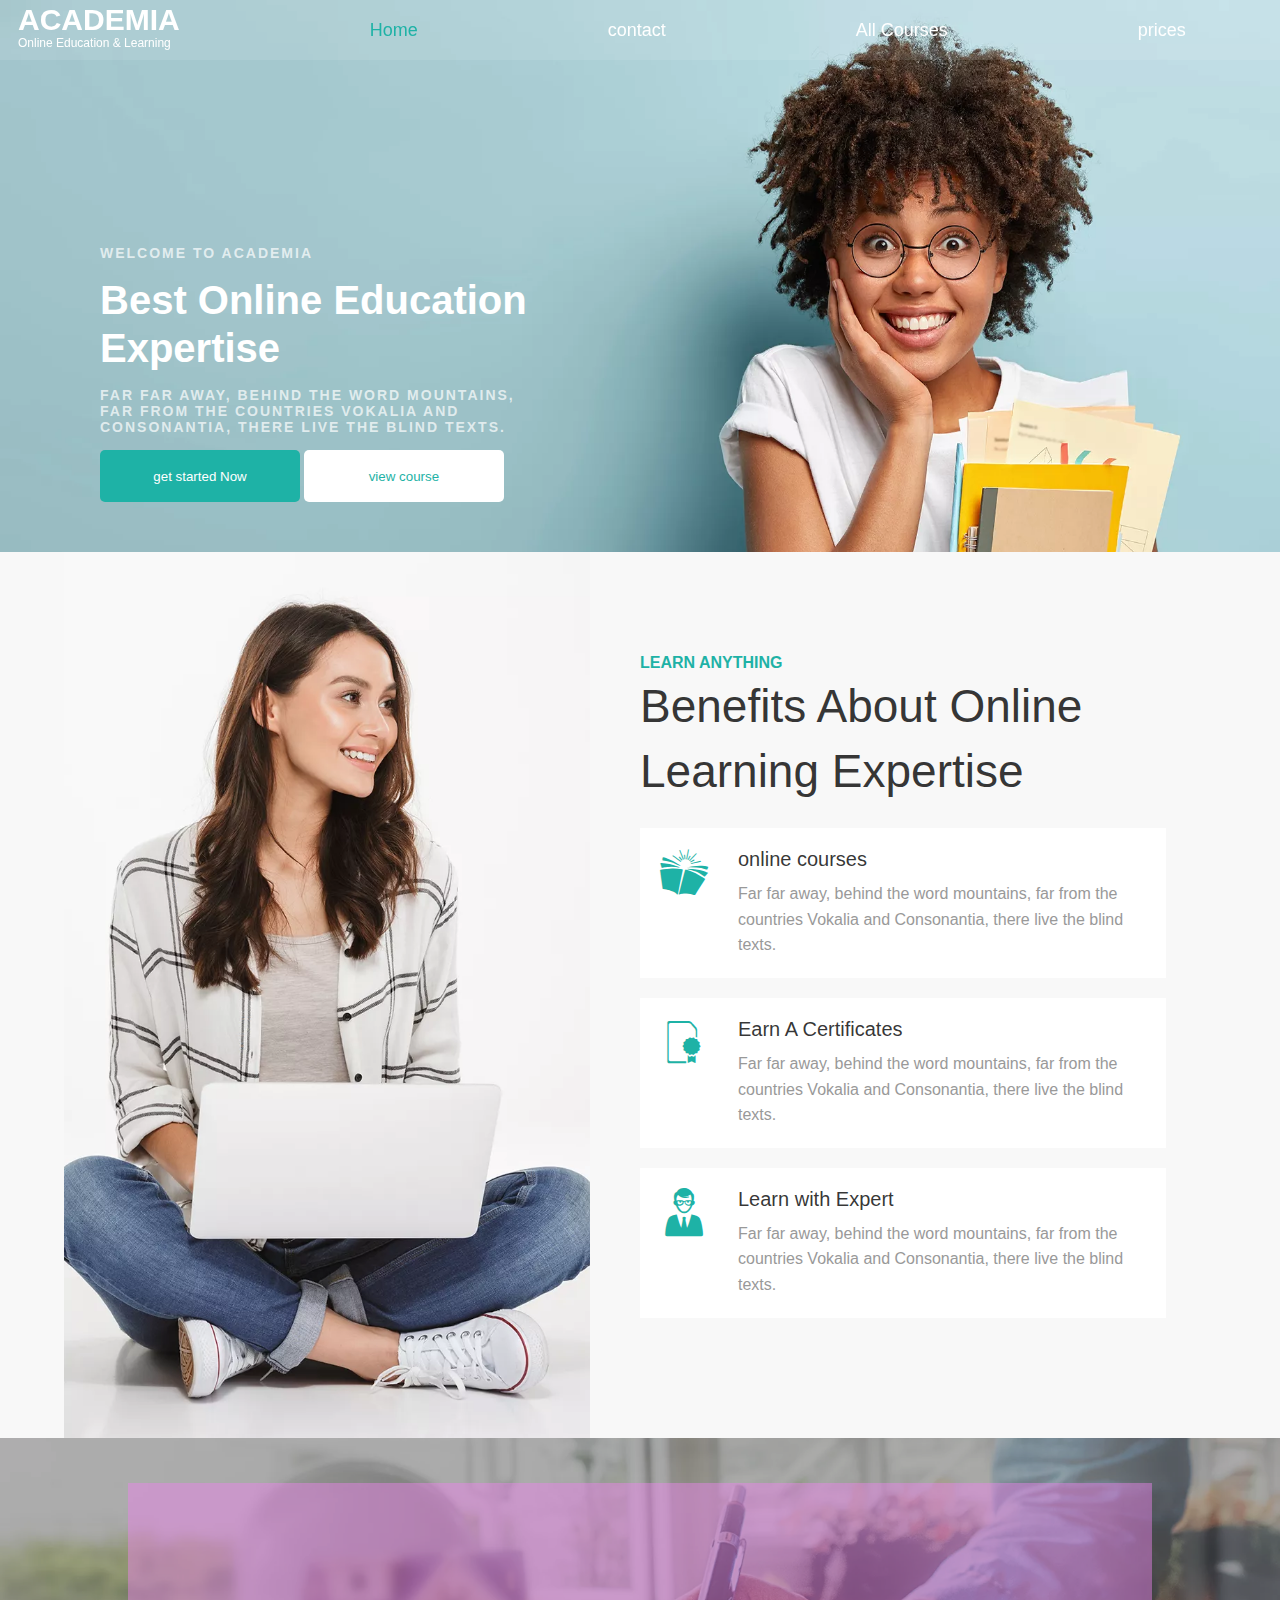
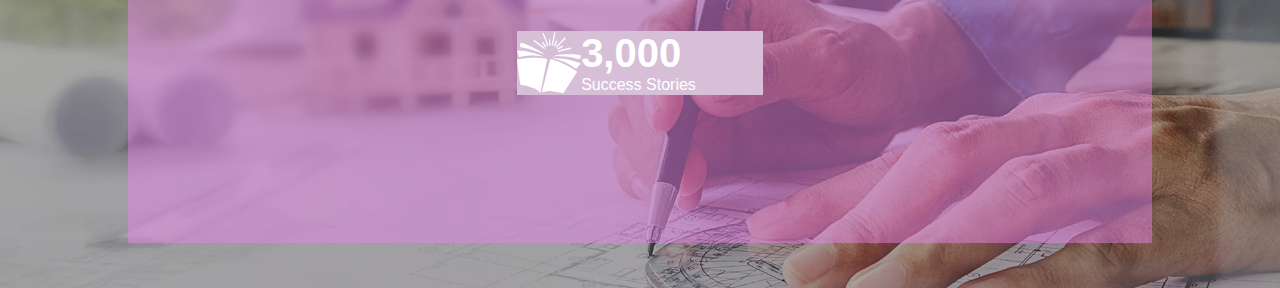
==== Labs/ISTA/HTML-EX/ex-01/index.html @ 2b906046 "add TeamsEX05 to poo & abstraction" ====
<!DOCTYPE html>
<html lang="en">
<head>
    <meta charset="UTF-8">
    <meta name="viewport" content="width=device-width, initial-scale=1.0">
    <title>Home</title>
    <link rel="stylesheet" href="/Labs/ISTA/HTML-EX/icofont/icofont/icofont.min.css">
    <style>
        *,
        *::before,
        *::after{
            margin: 0;
            padding: 0;
            font-family: Arial, Helvetica, sans-serif;
        }
        li{
            list-style: none;
        }
        button{
            cursor: pointer;
            border: none;
        }
        a{
            margin: 0;
            padding: 0;
            color: #ffffff;
            text-decoration: none;
            font-family: Arial, Helvetica, sans-serif;
        }
        .nav-list a:hover{
            color: #1eb2a6;
            transition: all .3s;
        }
        body{
            background-image: url('/Labs/ISTA/HTML-EX/ex-01/img/bg_1.jpg.webp');
            background-repeat: no-repeat;
            background-attachment: fixed;
            background-size: 100% 100%;
            color: #ffffff;
        }
        .navbar{
            width: 100%;
            height: 60px;
            margin: auto;
            background: rgba(255, 255, 255, 0.1);
            position: fixed;
            top: 0;
            display: flex;
        }
        .navbar-scroll{
            background: rgba(0, 0, 0, 0.244);
            transition: all ease .3s;
        }
        .nav-logo{
            margin-top: 3px;
            margin-left: 18px;
            display: flex;
            flex-direction: column;
        }
        .nav-logo-title{
            font-size: 30px;
            font-weight: 800;
            line-height: 1.1;
            text-transform: uppercase;
        }
        .nav-logo-title:hover{
            color: #1eb2a6;
        }
        .nav-logo span{
            font-size: 12px;
        }
        .nav-list{
            display: flex;
            flex-direction: row;
            align-items: center;
            justify-content: space-around;
        }
        .nav-list li{
            margin-left: 190px;
        }
        .nav-list li a{
            font-size: 18px; 
            font-weight: 500;
        }
        .nav-list li .active{
            color: #1eb2a6;
        }



        .container{
            width: 100%;
           margin-top: 50px;
        }
        .content{
            width: 450px;
            display: flex;
            flex-direction: column;
            padding-top: 180px;
            margin-left: 100px;
            font-size: 14px;
        }
        .content p{
            text-transform: uppercase;
            font-weight: 700;
            letter-spacing: 2px;
            color: #ffffffb3;
            margin: 15px 0 15px 0;
        }
        .content h1{
            font-weight: 600;
            font-size: 40px;
            line-height: 1.2;
        }
        .content .btn{
            width: 200px;
            height: 52px;
            border-radius: 5px;
        }
        .content .btn-2 a{
            color: #1eb2a6;
        }
        .content .btn-1{
            background-color: #1eb2a6;
        }
        .content .btn-2{
            background-color: #ffffff;
        }



        .about{
            width: 100%;
            margin-top: 50px;
            background-color: #f8f8f8;
        }
        .about-content{
            width: 90%;
            height: 100%;
            margin: auto;
            display: flex;
            flex-direction: row;
            overflow: hidden;
        }
        .about-img{
            width: 50%;
            background-image: url(/Labs/ISTA/HTML-EX/ex-01/img/about.jpg.webp);
            background-position: center;
            background-size: cover;
        }
        .about-desc{
            width: 50%;
            height: 100%;
            padding: 100px 50px;
            display: flex;
            flex-direction: column;
        }
        .about-desc .desc-titles{
            line-height: 1.4;
        }
        .about-desc .desc-titles span{
            color: #1eb2a6;
            font-size: 16px;
            font-weight: 700;
            text-transform: uppercase;
        }
        .about-desc .desc-titles h2{
            font-size: 46px;
            font-weight: 500;
            color: rgba(0, 0, 0, 0.8);
        }
        .about-courses{
            margin-top: 25px;
        }
        .about-course{
            display: flex;
            flex-direction: row;
            padding: 20px;
            background-color: #fff;
            margin-bottom: 20px;
        }
        .about-course:hover{
            background-color: #1eb2a6;
            color: #fff;
        }
        .about-course:hover .card-desc h2{
            color: #fff;
        }
        .about-course:hover .card-desc p{
            color: #fff;
        }
        .about-course:hover .card-icon{
            color: #fff;
        }
        .card-icon{
            color: #1eb2a6;
            margin-right: 30px;
        }
        .card-desc h2{
            color: rgba(0, 0, 0, 0.8);
            margin-bottom: 10px;
            font-size: 20px;
            font-weight: 500;
        }
        .card-desc p{
            color: #999999;
            font-size: 16px;
            line-height: 1.6;
        }


        .icon-counter{
            width: 100%;
            height: 50vh;
            background-image: url(/Labs/ISTA/HTML-EX/ex-01/img/bg_3.jpg.webp);
            background-position: center;
            background-size: cover;
        }
        .bg-layer{
            width: 100%;
            height: 100%;
            display: flex;
            justify-content: center;
            align-items: center;
            background: #0000004f;
        }

        .icons{
            width: 80%;
            height: 80%;
            margin: auto;
            display: flex;
            justify-content: center;
            align-items: center;
            background-color: rgba(238, 130, 238, 0.459);
        }
        .icon{
            width: 24%;
            height: auto;
            background-color: thistle;
            display: flex;
        }
        .icon-desc h2{
            font-size: 40px;
            font-weight: 700;
            color: #fff;
        }
    </style>
</head>
<body>
    <header>
        <nav class="navbar" id="navbar">
            <div class="nav-logo">
                <a href="#" class="nav-logo-title">
                    Academia 
                </a>
                <span>Online Education & Learning</span>
            </div>
            <ul class="nav-list">
                <li><a class="active" href="/Labs/ISTA/HTML-EX/ex-01/index.html">Home</a></li>
                <li><a href="/Labs/ISTA/HTML-EX/ex-01/contact.html">contact</a></li>
                <li><a href="/Labs/ISTA/HTML-EX/ex-01/courses.html">All Courses</a></li>
                <li><a href="/Labs/ISTA/HTML-EX/ex-01/prices.html">prices</a></li>
            </ul>
        </nav>
    </header>
    <section class="container">
        <div class="content">
            <p>Welcome to Academia</p>
            <h1>Best Online Education Expertise</h1>
            <p>Far far away, behind the word mountains, far from the countries Vokalia and Consonantia, there live the blind texts.</p>
            <div>
                <button class="btn btn-1"><a href="">get started Now</a></button>
                <button class="btn btn-2"><a href="/Labs/ISTA/HTML-EX/ex-01/courses.html">view course</a></button>
            </div>
        </div>
    </section>
    <section class="about" id="about">
        <div class="about-content">
            <div class="about-img">

            </div>
            <div class="about-desc">
                <div class="desc-titles">
                    <span>
                        Learn Anything
                    </span>
                    <h2>
                        Benefits About Online Learning Expertise
                    </h2>
                </div>
                <div class="about-courses">
                    <div class="about-course">
                        <div class="card-icon">
                            <i class="education icofont-3x">&#xead7;</i>                        
                        </div>
                        <div class="card-desc">
                            <h2>online courses</h2>
                            <p>Far far away, behind the word mountains, far from the countries Vokalia and 
                                Consonantia, there live the blind texts.</p>
                        </div>
                    </div>
                    <div class="about-course">
                        <div class="card-icon">
                            <i class="education icofont-3x">&#xead6;</i>                        
                        </div>
                        <div class="card-desc">
                            <h2>Earn A Certificates</h2>
                            <p>Far far away, behind the word mountains, far from the countries Vokalia and 
                                Consonantia, there live the blind texts.</p>
                        </div>
                    </div>
                    <div class="about-course">
                        <div class="card-icon">
                            <i class="education icofont-3x">&#xeaf0;</i>                        
                        </div>
                        <div class="card-desc">
                            <h2>Learn with Expert</h2>
                            <p>Far far away, behind the word mountains, far from the countries Vokalia and 
                                Consonantia, there live the blind texts.</p>
                        </div>
                    </div>
                </div>
            </div>
        </div>
    </section>
    <section class="icon-counter">
        <div class="bg-layer">
            <div class="icons">
                <div class="icon">
                    <div class="icon-i">
                        <i class="education icofont-4x">&#xead7;</i>                        
                    </div>
                    <div class="icon-desc">
                        <h2>
                            <span>3,000</span>
                        </h2>
                        <span class="">Success Stories</span>
                    </div>
                </div>
            </div>
        </div>
    </section>



    <script>
        window.onscroll = function(){
            if(window.scrollY > document.getElementById('about').offsetTop - 20){
                document.getElementById('navbar').classList.add('navbar-scroll');
            }
            else{
                document.getElementById('navbar').classList.remove('navbar-scroll');
            }
        }
    </script>
</body>
</html>
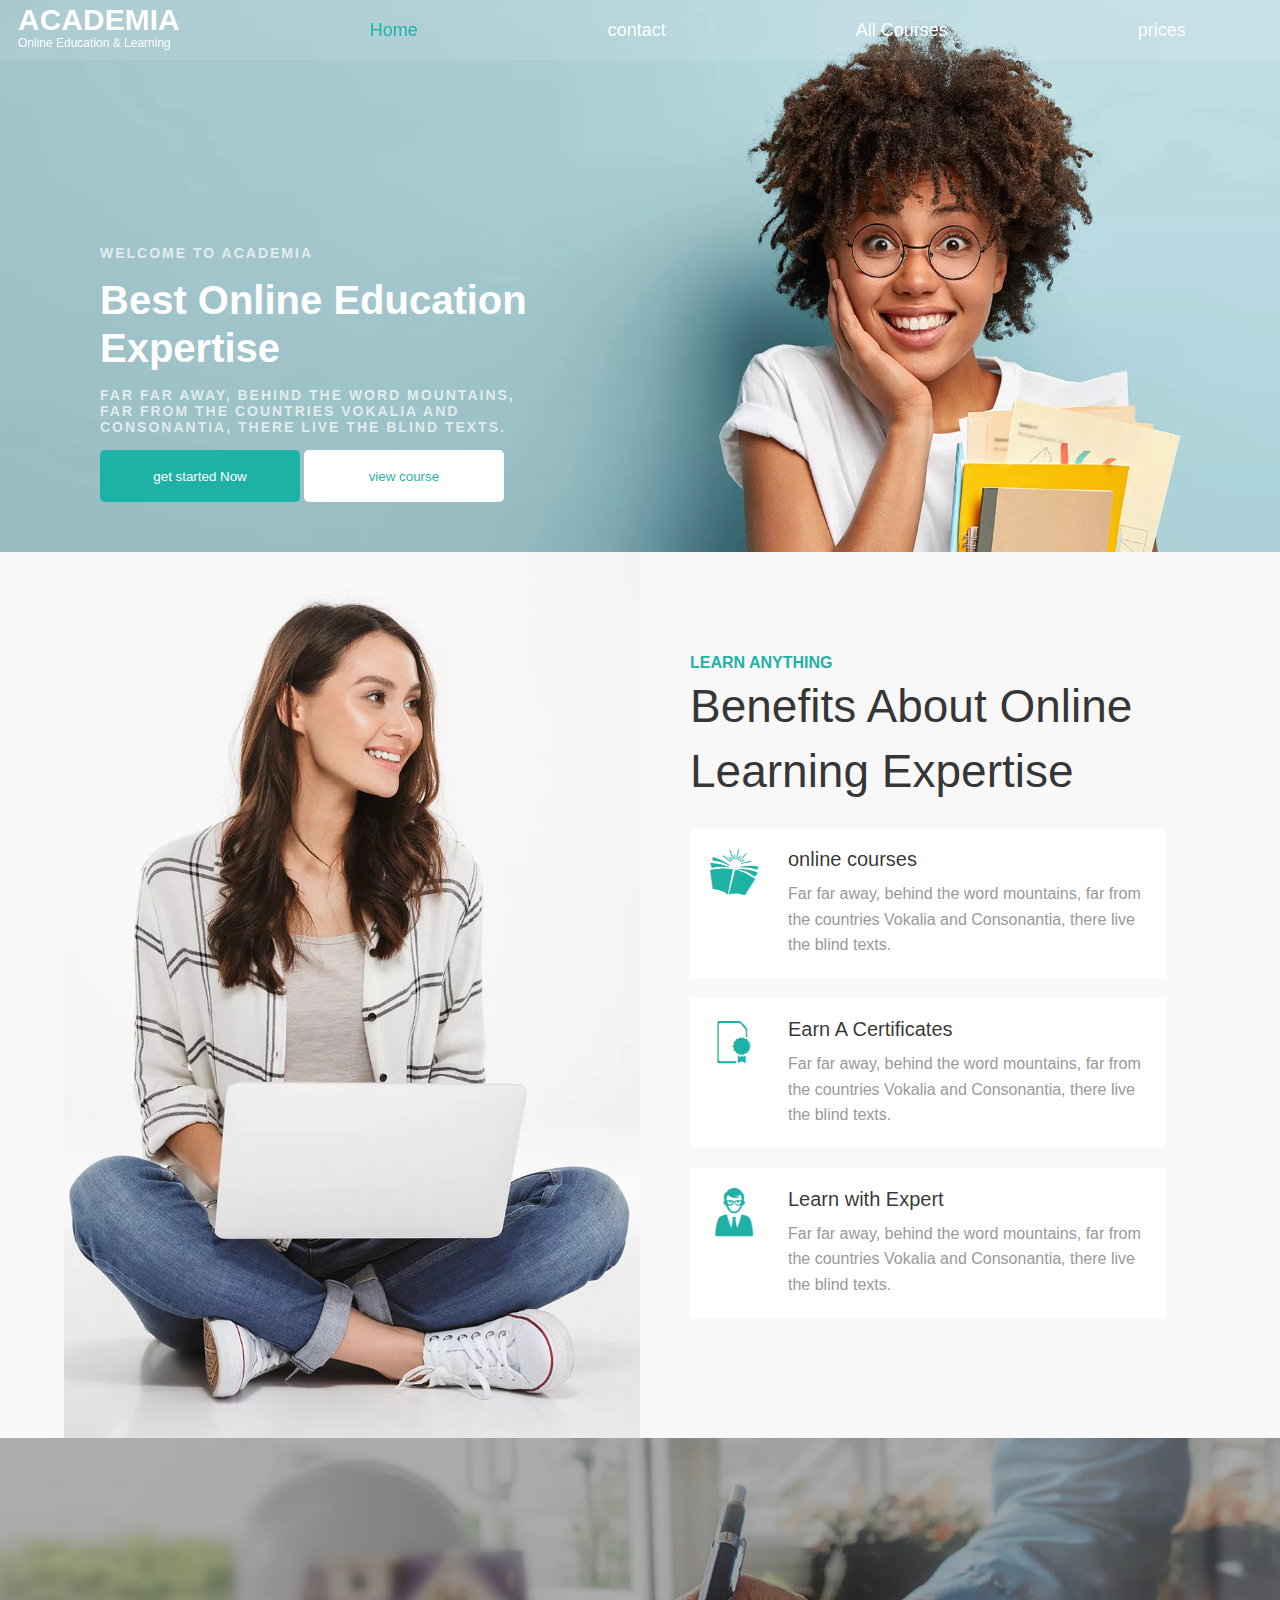
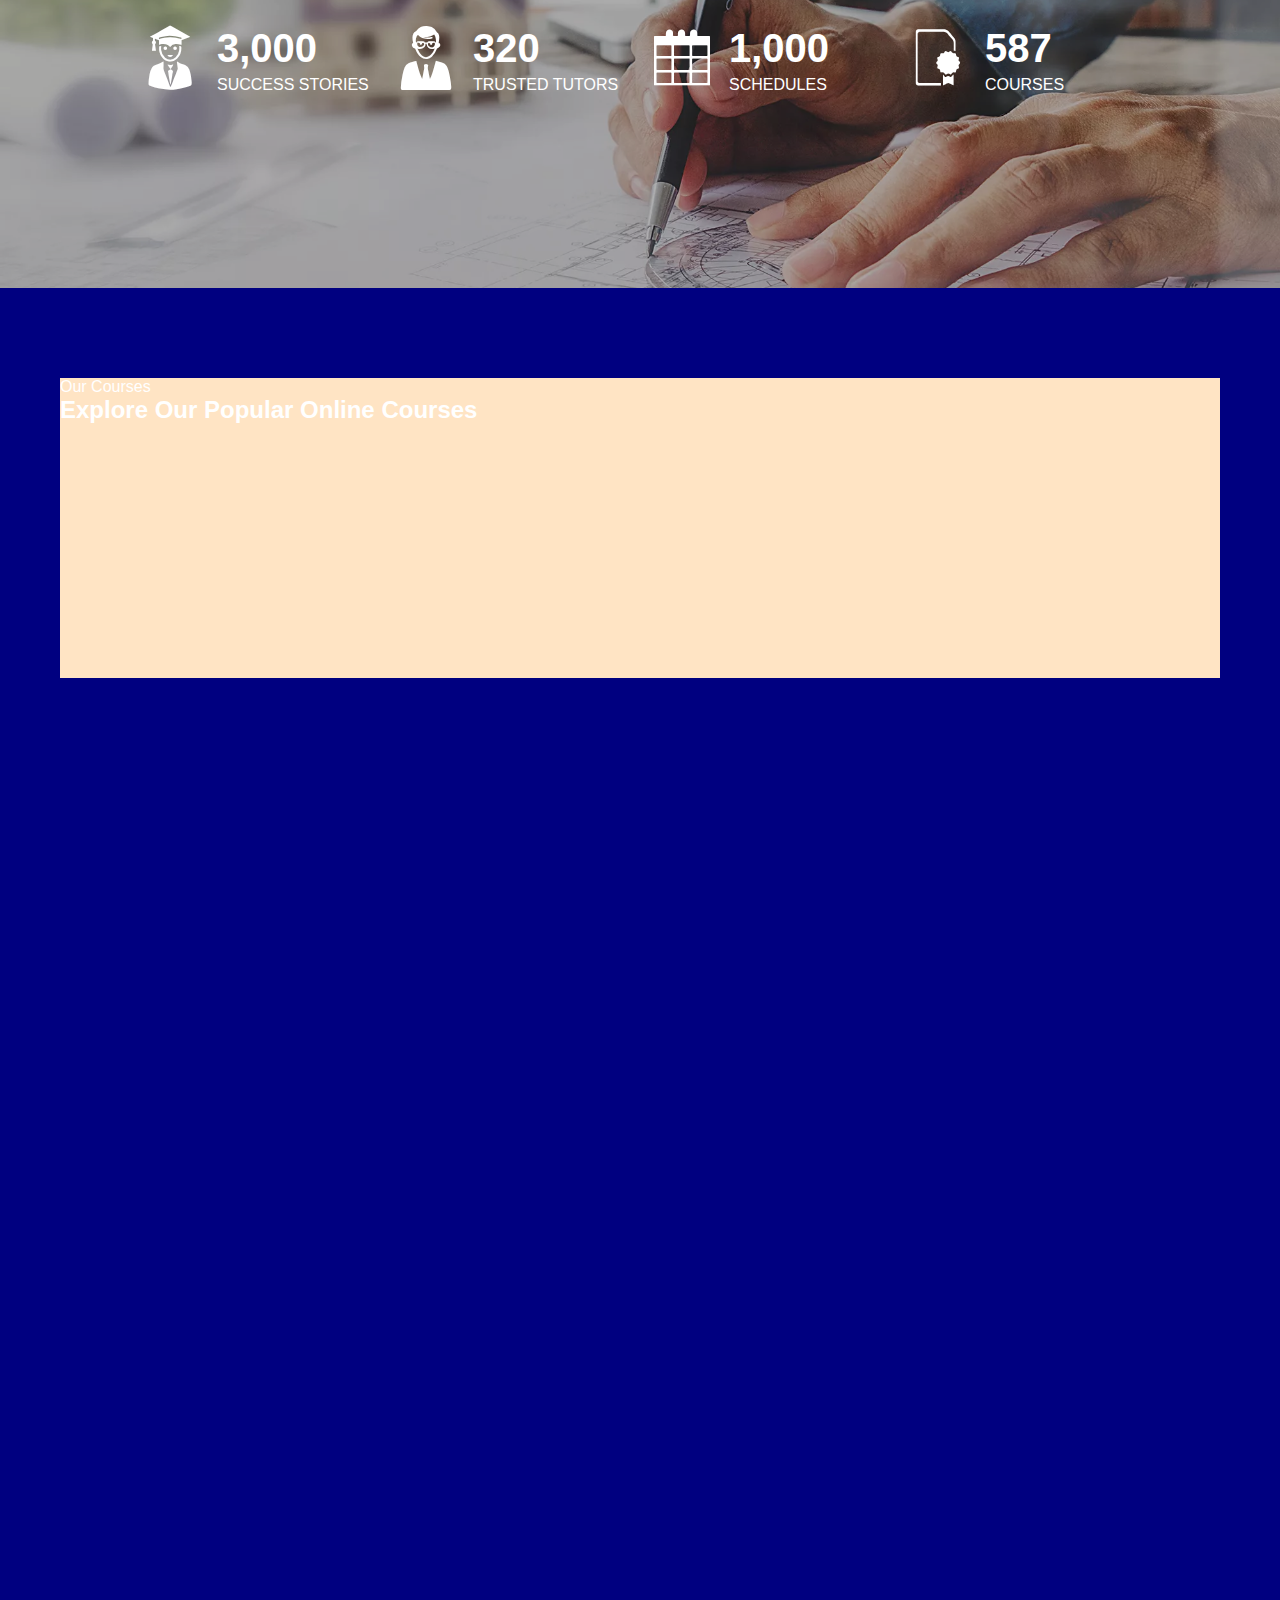
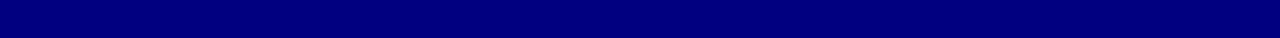
==== commit bd39e7c2: "add a file max_value to openclass room and many files" ====
--- a/Labs/ISTA/HTML-EX/ex-01/index.html
+++ b/Labs/ISTA/HTML-EX/ex-01/index.html
@@ -12,6 +12,7 @@
             margin: 0;
             padding: 0;
             font-family: Arial, Helvetica, sans-serif;
+            box-sizing: border-box;
         }
         li{
             list-style: none;
@@ -232,18 +233,45 @@
             display: flex;
             justify-content: center;
             align-items: center;
-            background-color: rgba(238, 130, 238, 0.459);
         }
         .icon{
             width: 24%;
             height: auto;
-            background-color: thistle;
-            display: flex;
+            margin: auto;
+            display: flex;
+            font-size: 16px;
+            margin-left: 10px;
         }
         .icon-desc h2{
             font-size: 40px;
             font-weight: 700;
             color: #fff;
+        }
+        .icon-i{
+            margin-right: 15px;
+        }
+        .icon-span{
+            font-size: 16px;
+            font-weight: 400;
+            line-height: 1.8;
+            text-transform: uppercase;
+        }
+
+
+
+
+        .explore-courses{
+            border-color: white;
+            width: 100%;
+            height: 150vh;
+            padding: 90px 60px;
+            background-color: navy;
+        }
+        .explore-container{
+            width: 100%;
+            height: 300px;
+            margin: auto;
+            background: bisque ;
         }
     </style>
 </head>
@@ -329,13 +357,67 @@
             <div class="icons">
                 <div class="icon">
                     <div class="icon-i">
-                        <i class="education icofont-4x">&#xead7;</i>                        
+                        <i class="education icofont-4x">&#xeadb;</i>                        
                     </div>
                     <div class="icon-desc">
                         <h2>
                             <span>3,000</span>
                         </h2>
-                        <span class="">Success Stories</span>
+                        <span class="icon-span">Success Stories</span>
+                    </div>
+                </div>
+                <div class="icon">
+                    <div class="icon-i">
+                        <i class="education icofont-4x">&#xeaf0;</i>                        
+                    </div>
+                    <div class="icon-desc">
+                        <h2>
+                            <span>320</span>
+                        </h2>
+                        <span class="icon-span">Trusted Tutors</span>
+                    </div>
+                </div>
+                <div class="icon">
+                    <div class="icon-i">
+                        <i class="education icofont-4x">&#xeecd;</i>                        
+                    </div>
+                    <div class="icon-desc">
+                        <h2>
+                            <span>1,000</span>
+                        </h2>
+                        <span class="icon-span">Schedules</span>
+                    </div>
+                </div>
+                <div class="icon">
+                    <div class="icon-i">
+                        <i class="education icofont-4x">&#xead6;</i>                        
+                    </div>
+                    <div class="icon-desc">
+                        <h2>
+                            <span>587</span>
+                        </h2>
+                        <span class="icon-span">Courses</span>
+                    </div>
+                </div>
+            </div>
+        </div>
+    </section>
+    <section class="explore-courses">
+        <div class="explore-container">
+            <div class="explore-content">
+                <div class="explore-titles">
+                    <span>Our Courses</span>
+                    <h2>Explore Our Popular Online Courses</h2>
+                </div>
+                <div class="card-slider">
+                    <div class="card">
+                        <div class="card-disc">
+                            <div class="card-desc-icon"></div>
+                            
+                        </div>
+                        <div class="card-buttons">
+
+                        </div>
                     </div>
                 </div>
             </div>
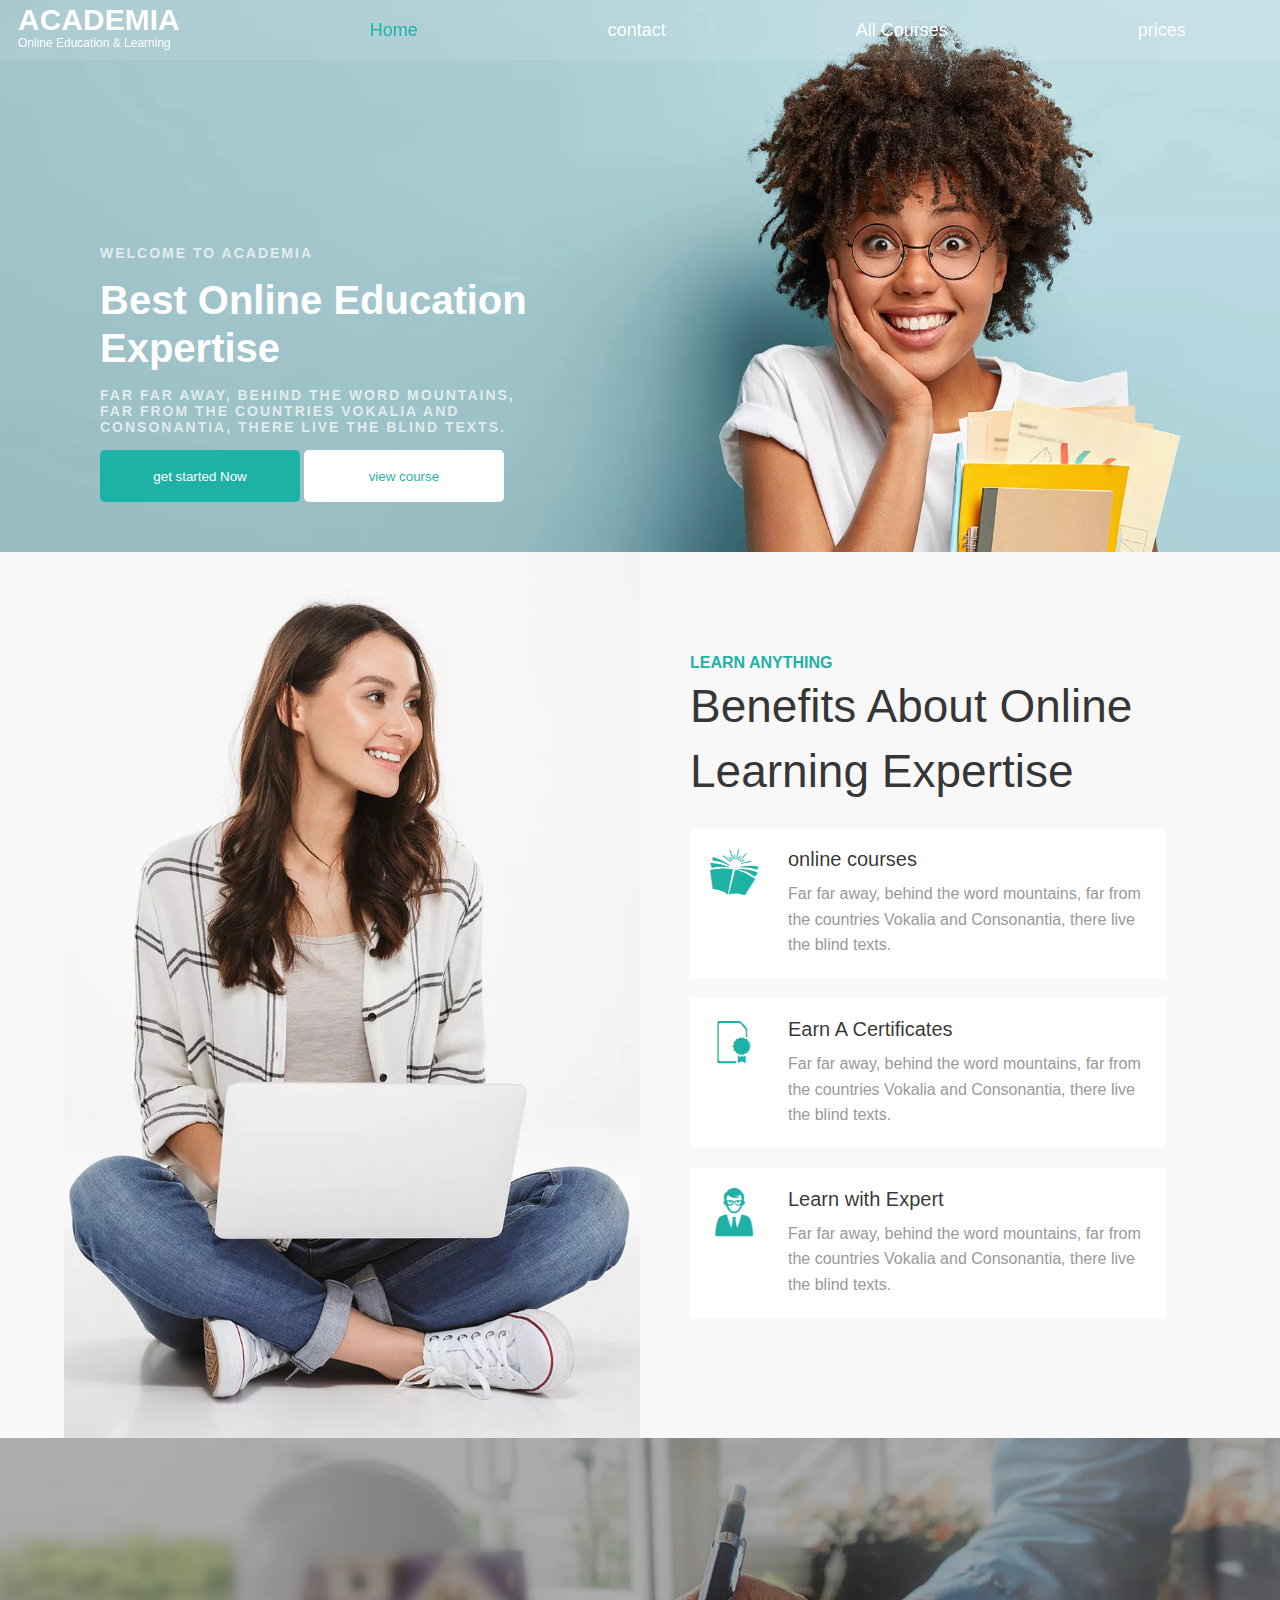
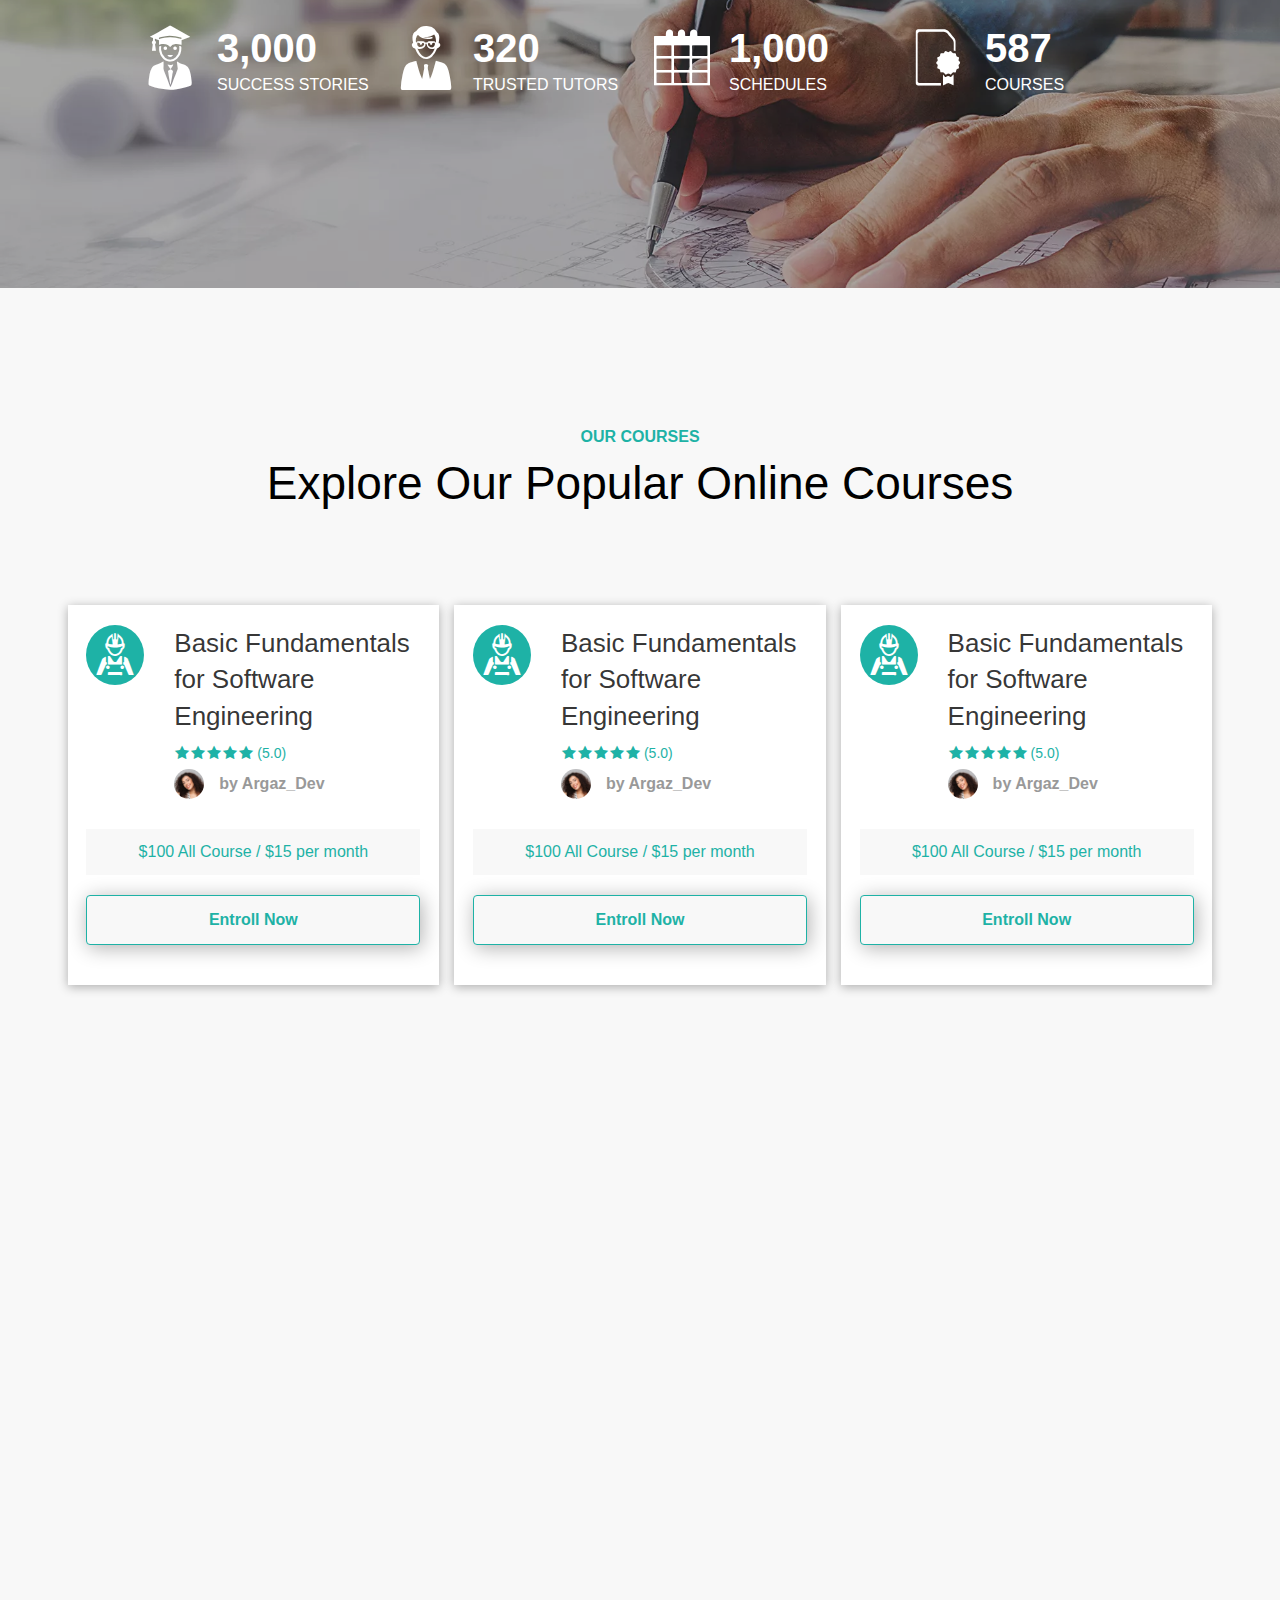
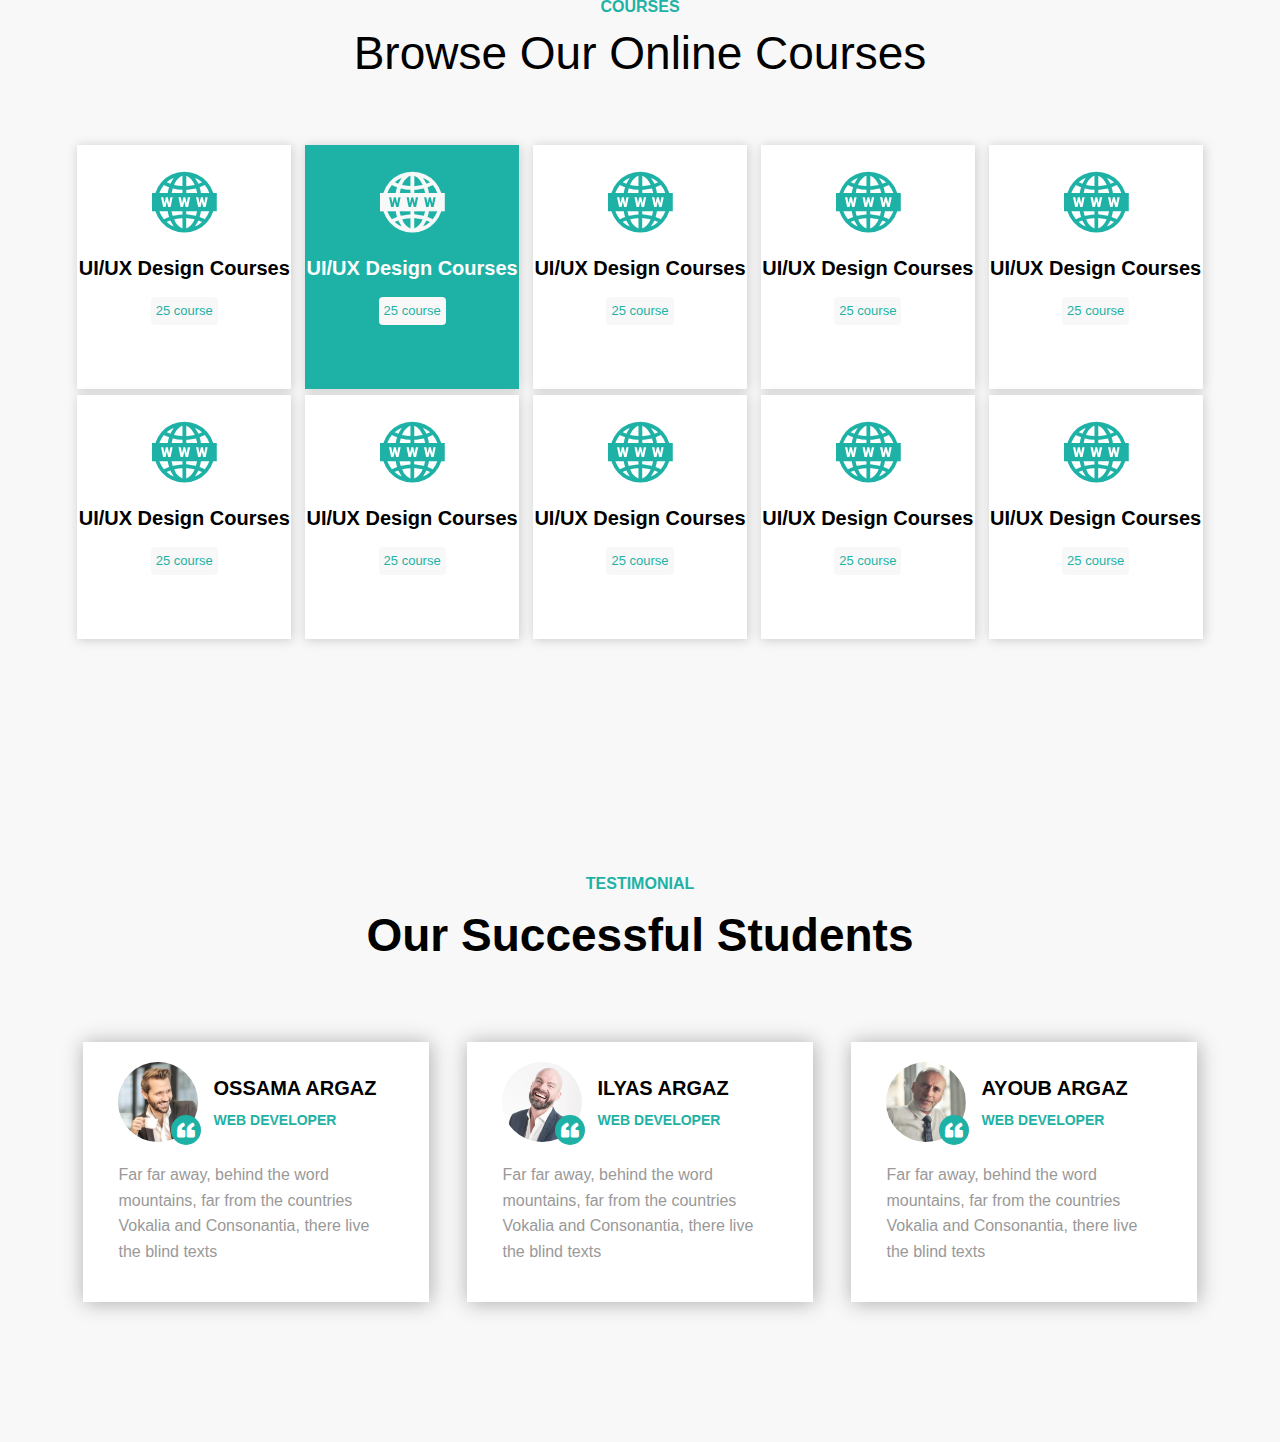
==== commit ef7fe2da: "add structure donneer exercice" ====
--- a/Labs/ISTA/HTML-EX/ex-01/index.html
+++ b/Labs/ISTA/HTML-EX/ex-01/index.html
@@ -260,18 +260,327 @@
 
 
 
-        .explore-courses{
-            border-color: white;
-            width: 100%;
-            height: 150vh;
+        .explore-popular-courses{
+            width: 100%;
+            height: 130vh;
             padding: 90px 60px;
-            background-color: navy;
+            background-color: #f8f8f8;
         }
         .explore-container{
             width: 100%;
-            height: 300px;
             margin: auto;
-            background: bisque ;
+            background-color: #f8f8f8
+        }
+        .explore-content{
+            width: 100%;
+            height: 100%;
+            display: flex;
+            flex-direction: column;
+            justify-content: center;
+        }
+        .explore-titles{
+            text-align: center;
+            margin-top: 50px;
+        }
+        .explore-titles span{
+            font-size: 16px;
+            color: #1eb2a6;
+            font-weight: 700;
+            text-transform: uppercase;
+        }
+        .explore-titles h2{
+            font-size: 46px;
+            font-weight: 500;
+            line-height: 1.4;
+            color: #000;
+            margin-top: 5px;
+        }
+        .card-slider{
+            width: 100%;
+            height: 100%;
+            margin-top: 70px;
+            display: flex;
+            justify-content: space-around;
+        }
+        .course-card{
+            width: 32%;
+            height: auto;
+            padding-top: 20px;
+            color: #000;
+            background-color: #ffffff;
+            margin-top: 20px;
+            box-shadow: #0000004f 0px 2px 10px;
+        }
+        .card-desc{
+            width: 90%;
+            height: 100%;
+            margin: auto;
+        }
+        .card-title{
+            width: 100%;
+            display: flex;
+            flex-direction: row;
+            margin-bottom: 30px;
+        }
+        .card-title .enginer{
+            width: 80px;
+            height: 60px;
+            padding: 5px;
+            background-color: #1eb2a6;
+            color: #ffffff;
+            border-radius: 50%;
+            margin-right: 30px;
+        }
+        .title-desc h2{
+            font-size: 26px;
+            font-family: 600;
+            line-height: 1.4;
+            margin-bottom: 10px;
+        }
+        .title-desc .stars{
+            width: 15px;
+            height: 10px;
+            display: flex;
+            flex-direction: row;
+            margin-bottom: 15px;
+            color: #1eb2a6;
+        }
+        .title-desc .stars p{
+            width: 15px;
+            height: 10px;
+            color: #1eb2a6;
+            font-size: 14px;
+            margin-left: 3px;
+            margin-top: -2px;
+        }
+        .title-desc .teacher{
+            display: flex;
+            flex-direction: row;
+            align-items: center;
+        }
+        .title-desc .teacher img{
+            width: 30px;
+            height: 30px;
+            border-radius: 50%;
+        }
+        .title-desc .teacher p{
+            font-size: 16px;
+            font-weight: 600;
+            color: #999999;
+            padding-left: 15px;
+        }
+        .card-desc .montant{
+            display: block;
+            text-align: center;
+            color: #1eb2a6;
+            background-color: #f8f8f8;
+            padding: 10px 0;
+            margin-bottom: 20px;
+        }
+        .card-desc .montant p{
+            color: #1eb2a6;
+        }
+        .card-link a{
+            width: 100%;
+            padding: 15px;
+            font-size: 16px;
+            font-weight: 600;
+            background-color: #f8f8f8;
+            color: #1eb2a6;
+            display: block;
+            justify-content: center;
+            align-items: center;
+            text-align: center;
+            border: 1px solid #1eb2a6;
+            border-radius: 4px;
+            margin-bottom: 40px;
+            box-shadow: #0000004f 2px 3px 20px;
+        }
+        .card-link a:hover{
+            color: #ffffff;
+            background-color: #1eb2a6;
+            transition: all ease .2s;
+        }
+
+
+
+
+
+        .explore-online-courses{
+            width: 100%;
+            height: auto;
+            padding: 90px 60px;
+            background-color: #f8f8f8;
+        }
+        .online-courses-cards{
+            width: 97%;
+            height: 500px;
+            margin: auto;
+            margin-top: 60px;
+            display: flex;
+            justify-content: space-between;
+            flex-wrap: wrap;
+        }
+        .online-courses-card{
+            width: 19%;
+            height: 244px;
+            display: flex;
+            flex-direction: column;
+            align-items: center;
+            color: #000;
+            line-height: 1.4;
+            text-align: center;
+            background-color: #fff;
+            box-shadow: #9999997b 1px 1px 10px;
+            transition: all ease-in .2s;
+        }
+        .online-courses-card:hover{
+            background-color: #1eb2a6;
+            color: #f8f8f8;
+            cursor: pointer;
+        }
+        .online-courses-card:hover i{
+            color: #f8f8f8;
+        }
+        .card-active{
+            background-color: #1eb2a6;
+            color: #fff;
+        }
+        .card-active i{
+            color: #f8f8f8;
+        }
+
+        .online-courses-card-icon{
+            margin-top: 20px;
+            color: #1eb2a6;
+        }
+        .online-courses-card-desc{
+            display: flex;
+            flex-direction: column;
+            justify-content: center;
+            align-items: center;
+        }
+        .online-courses-card-icon i{
+            font-size: 74px;
+        }
+        .online-courses-card-desc h2{
+            font-size: 20px;
+            font-weight: 600;
+            margin-top: 15px;
+        }
+        .online-courses-card-desc span{
+            font-size: 13px;
+            font-weight: 500;
+            color: #1eb2a6;
+            padding: 5px;
+            margin-top: 15px;
+            background-color: #f8f8f8;
+            border-radius: 4px;
+        }
+
+
+
+
+        .testimonial{
+            width: 100%;
+            height: auto;
+            background-color: #f8f8f8;
+        }
+        .testimonial-container{
+            width: 90%;
+            height: 100%;
+            margin: auto;
+            padding-top: 140px;
+            padding-bottom: 140px;
+        }
+        .testimonial-title{
+            width: 100%;
+            height: auto;
+            display: flex;
+            flex-direction: column;
+            justify-content: center;
+            align-items: center;
+        }
+        .testimonial-title span{
+            font-size: 16px;
+            font-weight: 700;
+            text-transform: uppercase;
+            color: #1eb2a6;
+        }
+        .testimonial-title h2{
+            color: #000;
+            font-size: 46px;
+            font-weight: 600;
+            margin-top: 15px;
+        }
+        .testimonil-cards{
+            width: 100%;
+            height: 100%;
+            margin-top: 80px;
+            display: flex;
+            justify-content: space-around;
+        }
+        .testimonial-card{
+            width: 30%;
+            height: 260px;
+            padding: 20px;
+            background-color: #fff;
+            box-shadow: #0000004f 1px 1px 20px;
+        }
+        .testimonial-card-desc{
+            width: 100%;
+            height: auto;
+            margin: auto;
+        }
+        .card-perssone{
+            display: flex;
+        }
+        .perssone-image{
+            width: 80px;
+            height: 80px;
+            border-radius: 50%;
+            background-image: url(/Labs/ISTA/HTML-EX/ex-01/img/person_1.jpg.webp);
+            background-position: center;
+            background-size: cover;
+            position: relative;
+        }
+        .perssone-2{
+            background-image: url(/Labs/ISTA/HTML-EX/ex-01/img/person_2.jpg.webp);
+        }
+        .perssone-3{
+            background-image: url(/Labs/ISTA/HTML-EX/ex-01/img/person_3.jpg.webp);
+        }
+        .perssone-image span{
+            font-size: 5px;
+            padding: 5px;
+            background-color: #1eb2a6;
+            color: #fff;
+            position: absolute;
+            bottom: -3px;
+            right: -3px;
+            border-radius: 50%;
+        }
+        .card-perssone .perssone-info{
+            margin-left: 15px;
+            margin-top: 10px;
+        }
+        .card-perssone .perssone-info p{
+            font-size: 20px;
+            font-weight: 600;
+            color: #000;
+            line-height: 1.6;
+            margin-bottom: 7px;
+            text-transform: uppercase;
+        }
+        .card-perssone .perssone-info span{
+            color: #1eb2a6;
+            font-size: 14px;
+            font-weight: 600;
+            text-transform: uppercase;
+        }
+        .card-comment{
+            margin-top: 20px;
+            line-height: 1.4;
         }
     </style>
 </head>
@@ -402,7 +711,7 @@
             </div>
         </div>
     </section>
-    <section class="explore-courses">
+    <section class="explore-popular-courses">
         <div class="explore-container">
             <div class="explore-content">
                 <div class="explore-titles">
@@ -410,22 +719,282 @@
                     <h2>Explore Our Popular Online Courses</h2>
                 </div>
                 <div class="card-slider">
-                    <div class="card">
-                        <div class="card-disc">
-                            <div class="card-desc-icon"></div>
-                            
-                        </div>
-                        <div class="card-buttons">
-
+                    <div class="course-card">
+                        <div class="card-desc">
+                            <div class="card-title">
+                                <i class="enginer icofont-3x">&#xe999;</i>
+                            <div class="title-desc">
+                                    <h2>Basic Fundamentals for Software Engineering</h2>
+                                    <div class="stars">
+                                        <i class="icofont-0x">&#xf000;</i>
+                                        <i class="icofont-0x">&#xf000;</i>
+                                        <i class="icofont-0x">&#xf000;</i>
+                                        <i class="icofont-0x">&#xf000;</i>
+                                        <i class="icofont-0x">&#xf000;</i>
+                                        <p>(5.0)</p>
+                                    </div>
+                                    <div class="teacher">
+                                        <img src="/Labs/ISTA/HTML-EX/ex-01/img/author-1.jpg.webp" alt="">
+                                        <p>by Argaz_Dev</p>
+                                    </div>
+                                </div>
+                            </div>
+                            <div class="montant">
+                                <p>$100 All Course / $15 per month</p>
+                            </div>
+                            <div class="card-link">
+                                <a href="#">Entroll Now</a>
+                            </div>
+                        </div>
+                    </div>
+                    <div class="course-card">
+                        <div class="card-desc">
+                            <div class="card-title">
+                                <i class="enginer icofont-3x">&#xe999;</i>
+                            <div class="title-desc">
+                                    <h2>Basic Fundamentals for Software Engineering</h2>
+                                    <div class="stars">
+                                        <i class="icofont-0x">&#xf000;</i>
+                                        <i class="icofont-0x">&#xf000;</i>
+                                        <i class="icofont-0x">&#xf000;</i>
+                                        <i class="icofont-0x">&#xf000;</i>
+                                        <i class="icofont-0x">&#xf000;</i>
+                                        <p>(5.0)</p>
+                                    </div>
+                                    <div class="teacher">
+                                        <img src="/Labs/ISTA/HTML-EX/ex-01/img/author-1.jpg.webp" alt="">
+                                        <p>by Argaz_Dev</p>
+                                    </div>
+                                </div>
+                            </div>
+                            <div class="montant">
+                                <p>$100 All Course / $15 per month</p>
+                            </div>
+                            <div class="card-link">
+                                <a href="#">Entroll Now</a>
+                            </div>
+                        </div>
+                    </div>
+                    <div class="course-card">
+                        <div class="card-desc">
+                            <div class="card-title">
+                                <i class="enginer icofont-3x">&#xe999;</i>
+                            <div class="title-desc">
+                                    <h2>Basic Fundamentals for Software Engineering</h2>
+                                    <div class="stars">
+                                        <i class="icofont-0x">&#xf000;</i>
+                                        <i class="icofont-0x">&#xf000;</i>
+                                        <i class="icofont-0x">&#xf000;</i>
+                                        <i class="icofont-0x">&#xf000;</i>
+                                        <i class="icofont-0x">&#xf000;</i>
+                                        <p>(5.0)</p>
+                                    </div>
+                                    <div class="teacher">
+                                        <img src="/Labs/ISTA/HTML-EX/ex-01/img/author-1.jpg.webp" alt="">
+                                        <p>by Argaz_Dev</p>
+                                    </div>
+                                </div>
+                            </div>
+                            <div class="montant">
+                                <p>$100 All Course / $15 per month</p>
+                            </div>
+                            <div class="card-link">
+                                <a href="#">Entroll Now</a>
+                            </div>
                         </div>
                     </div>
                 </div>
             </div>
         </div>
     </section>
-
-
-
+    <section class="explore-online-courses">
+        <div class="explore-container">
+            <div class="explore-titles">
+                <span>courses</span>
+                <h2>Browse Our Online Courses</h2>
+            </div>
+            <div class="online-courses-cards">
+                <div class="online-courses-card">
+                    <div class="online-card-content">
+                        <div class="online-courses-card-icon">
+                            <i class="icofont-4x">&#xf028;</i>
+                        </div>
+                        <div class="online-courses-card-desc">
+                            <h2>UI/UX Design Courses</h2>
+                            <span>25 course</span>
+                        </div>
+                    </div>
+                </div>
+                <div class="online-courses-card card-active">
+                    <div class="online-card-content">
+                        <div class="online-courses-card-icon">
+                            <i class="icofont-4x">&#xf028;</i>
+                        </div>
+                        <div class="online-courses-card-desc">
+                            <h2>UI/UX Design Courses</h2>
+                            <span>25 course</span>
+                        </div>
+                    </div>
+                </div>
+                <div class="online-courses-card">
+                    <div class="online-card-content">
+                        <div class="online-courses-card-icon">
+                            <i class="icofont-4x">&#xf028;</i>
+                        </div>
+                        <div class="online-courses-card-desc">
+                            <h2>UI/UX Design Courses</h2>
+                            <span>25 course</span>
+                        </div>
+                    </div>
+                </div>
+                <div class="online-courses-card">
+                    <div class="online-card-content">
+                        <div class="online-courses-card-icon">
+                            <i class="icofont-4x">&#xf028;</i>
+                        </div>
+                        <div class="online-courses-card-desc">
+                            <h2>UI/UX Design Courses</h2>
+                            <span>25 course</span>
+                        </div>
+                    </div>
+                </div>
+                <div class="online-courses-card">
+                    <div class="online-card-content">
+                        <div class="online-courses-card-icon">
+                            <i class="icofont-4x">&#xf028;</i>
+                        </div>
+                        <div class="online-courses-card-desc">
+                            <h2>UI/UX Design Courses</h2>
+                            <span>25 course</span>
+                        </div>
+                    </div>
+                </div>
+                <div class="online-courses-card">
+                    <div class="online-card-content">
+                        <div class="online-courses-card-icon">
+                            <i class="icofont-4x">&#xf028;</i>
+                        </div>
+                        <div class="online-courses-card-desc">
+                            <h2>UI/UX Design Courses</h2>
+                            <span>25 course</span>
+                        </div>
+                    </div>
+                </div>
+                <div class="online-courses-card">
+                    <div class="online-card-content">
+                        <div class="online-courses-card-icon">
+                            <i class="icofont-4x">&#xf028;</i>
+                        </div>
+                        <div class="online-courses-card-desc">
+                            <h2>UI/UX Design Courses</h2>
+                            <span>25 course</span>
+                        </div>
+                    </div>
+                </div>
+                <div class="online-courses-card">
+                    <div class="online-card-content">
+                        <div class="online-courses-card-icon">
+                            <i class="icofont-4x">&#xf028;</i>
+                        </div>
+                        <div class="online-courses-card-desc">
+                            <h2>UI/UX Design Courses</h2>
+                            <span>25 course</span>
+                        </div>
+                    </div>
+                </div>
+                <div class="online-courses-card">
+                    <div class="online-card-content">
+                        <div class="online-courses-card-icon">
+                            <i class="icofont-4x">&#xf028;</i>
+                        </div>
+                        <div class="online-courses-card-desc">
+                            <h2>UI/UX Design Courses</h2>
+                            <span>25 course</span>
+                        </div>
+                    </div>
+                </div>
+                <div class="online-courses-card">
+                    <div class="online-card-content">
+                        <div class="online-courses-card-icon">
+                            <i class="icofont-4x">&#xf028;</i>
+                        </div>
+                        <div class="online-courses-card-desc">
+                            <h2>UI/UX Design Courses</h2>
+                            <span>25 course</span>
+                        </div>
+                    </div>
+                </div>
+            </div>
+        </div>
+    </section>
+    <section class="testimonial">
+        <div class="testimonial-container">
+            <div class="testimonial-title">
+                <span>Testimonial</span>
+                <h2>Our Successful Students</h2>
+            </div>
+            <div class="testimonil-cards">
+                <div class="testimonial-card">
+                    <div class="card-desc">
+                        <div class="card-perssone">
+                            <div class="perssone-image">
+                                <span><i class="icofont-4x">&#xefcd;</i></span>
+                            </div>
+                            <div class="perssone-info">
+                                <p>Ossama Argaz</p>
+                                <span>Web developer</span>
+                            </div>
+                        </div>
+                        <div class="card-comment">
+                            <p>Far far away, behind the word mountains, far from the countries Vokalia and Consonantia, there live the blind texts</p>
+                        </div>
+                    </div>
+                </div>
+                <div class="testimonial-card">
+                    <div class="card-desc">
+                        <div class="card-perssone">
+                            <div class="perssone-image perssone-2">
+                                <span><i class="icofont-4x">&#xefcd;</i></span>
+                            </div>
+                            <div class="perssone-info">
+                                <p>Ilyas Argaz</p>
+                                <span>Web developer</span>
+                            </div>
+                        </div>
+                        <div class="card-comment">
+                            <p>Far far away, behind the word mountains, far from the countries Vokalia and Consonantia, there live the blind texts</p>
+                        </div>
+                    </div>
+                </div>
+                <div class="testimonial-card">
+                    <div class="card-desc">
+                        <div class="card-perssone">
+                            <div class="perssone-image perssone-3">
+                                <span><i class="icofont-4x">&#xefcd;</i></span>
+                            </div>
+                            <div class="perssone-info">
+                                <p>Ayoub Argaz</p>
+                                <span>Web developer</span>
+                            </div>
+                        </div>
+                        <div class="card-comment">
+                            <p>Far far away, behind the word mountains, far from the countries Vokalia and Consonantia, there live the blind texts</p>
+                        </div>
+                    </div>
+                </div>
+            </div>
+        </div>
+    </section>
+
+
+
+
+
+
+
+    <script src="/js/Jquery.js"></script>
+    <script src="/bootstrap-5.0.2-dist/js/bootstrap.bundle.min.js"></script>
+    <script src="/jquery/script.js"></script>
     <script>
         window.onscroll = function(){
             if(window.scrollY > document.getElementById('about').offsetTop - 20){
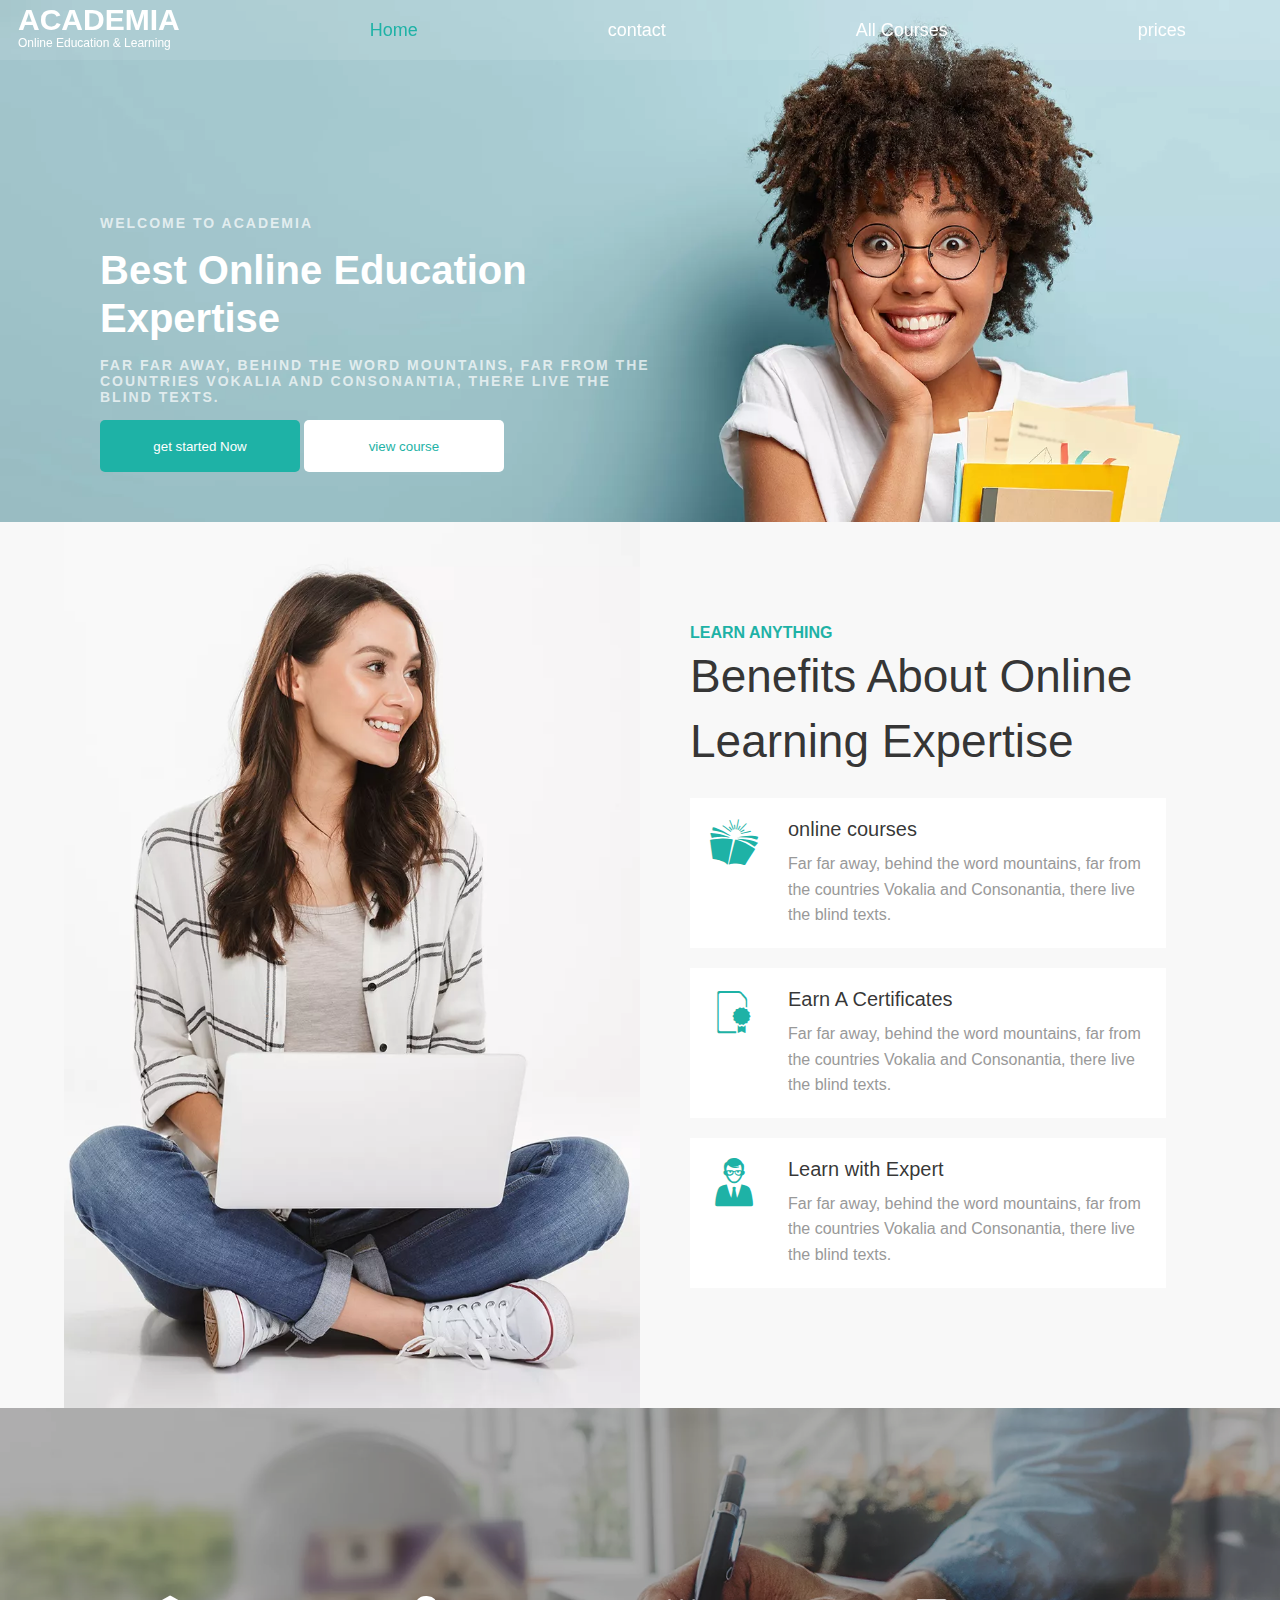
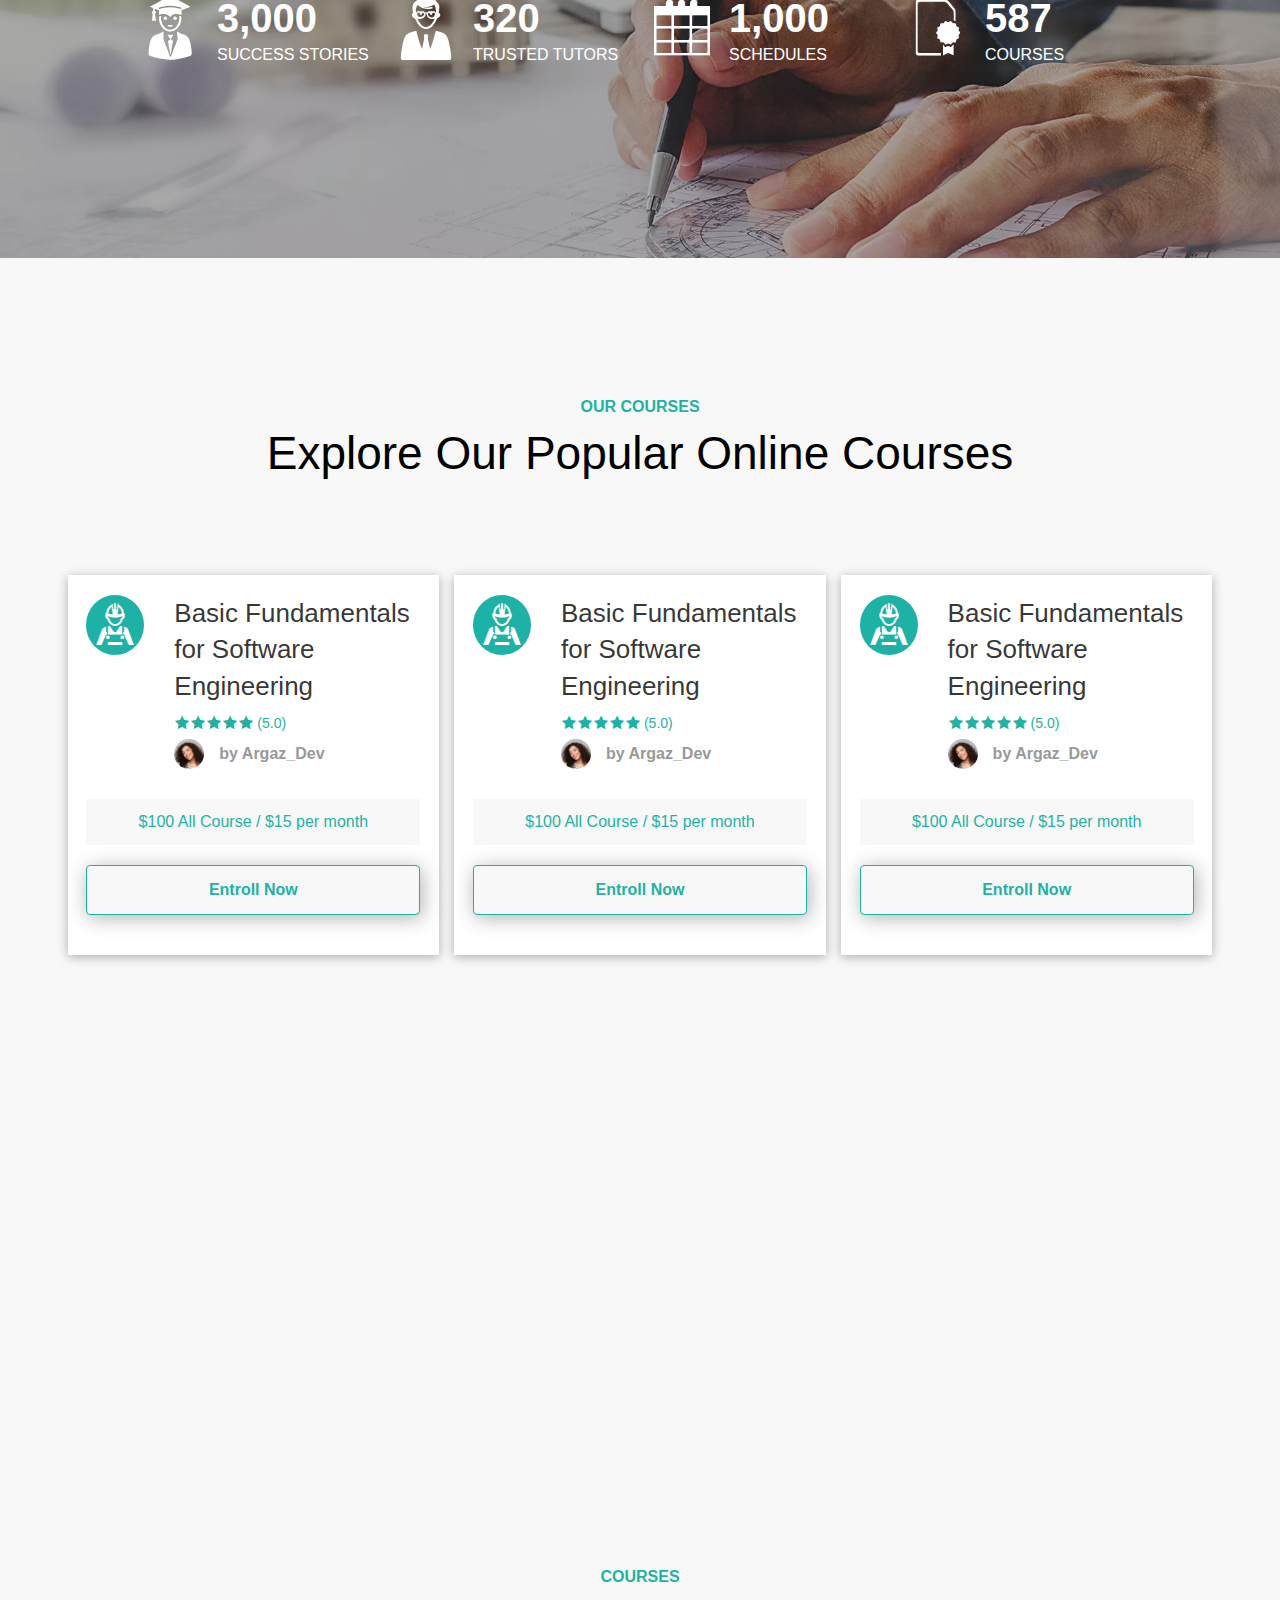
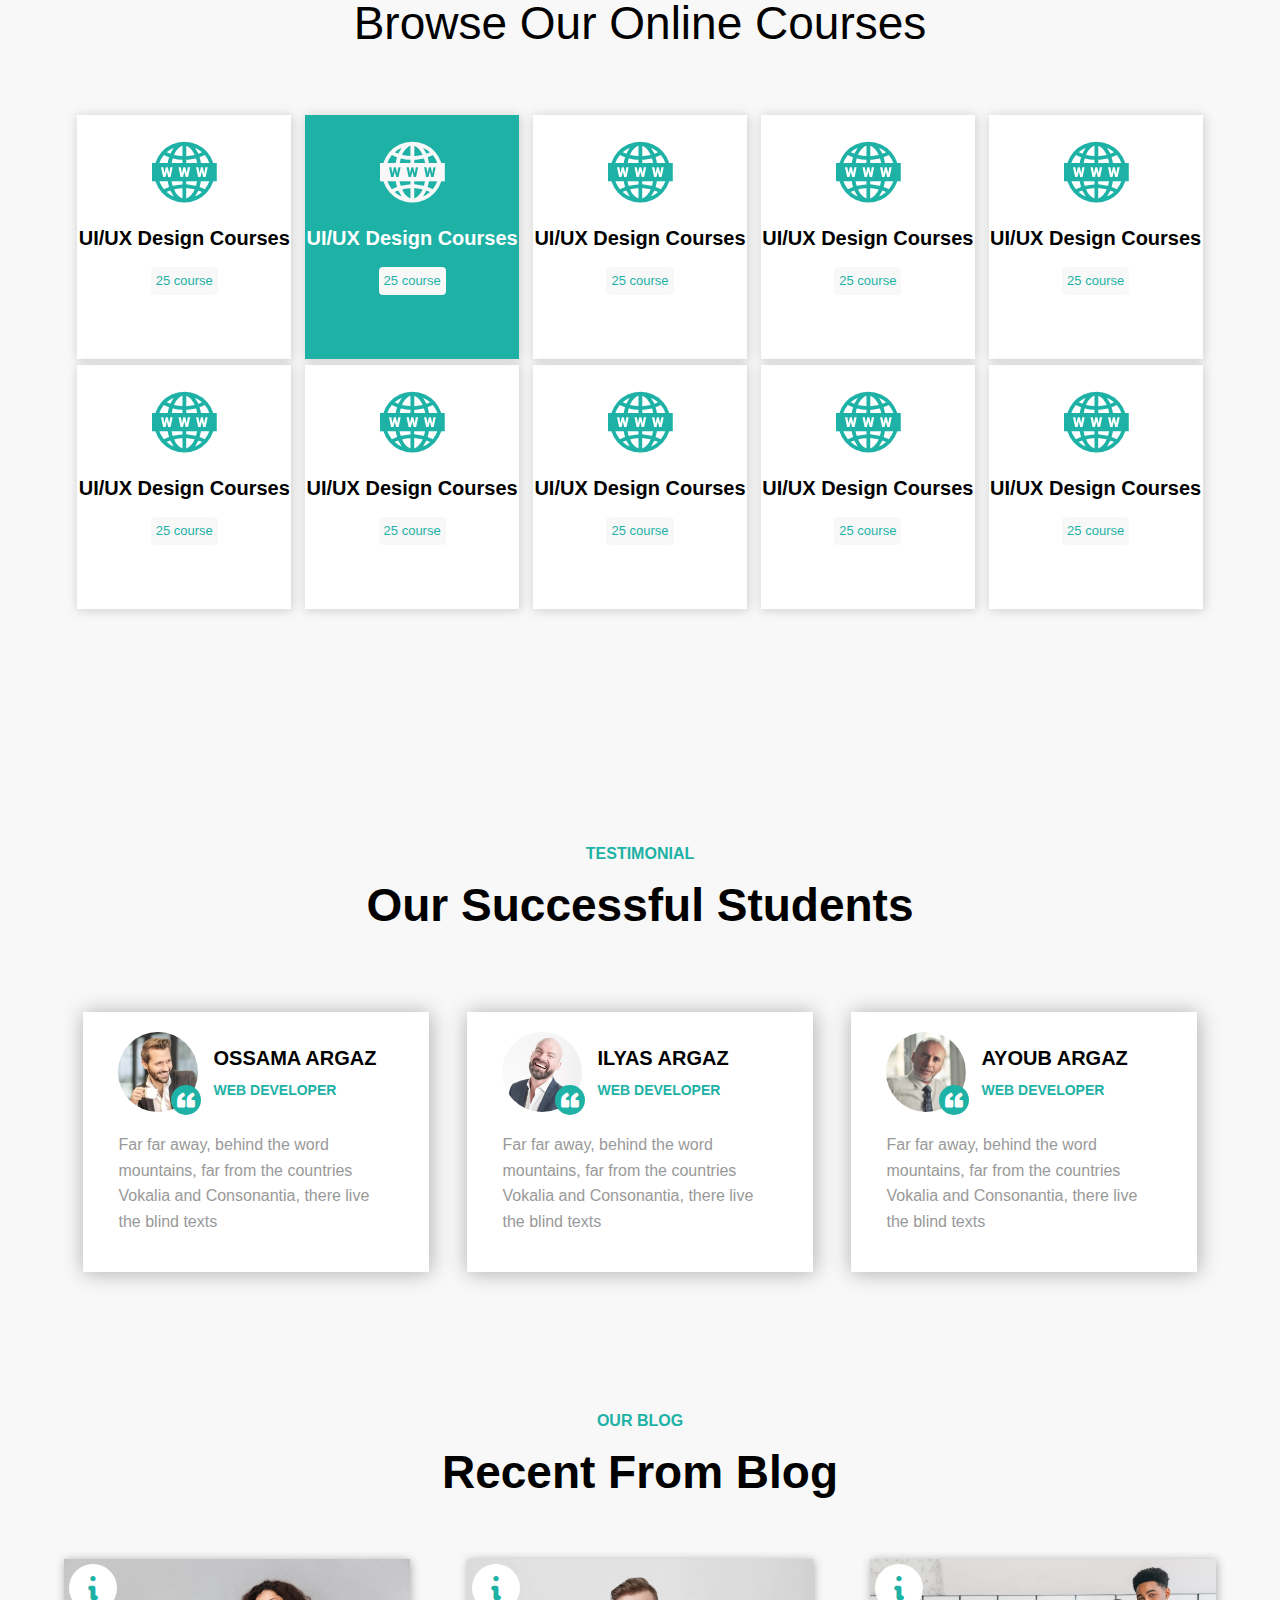
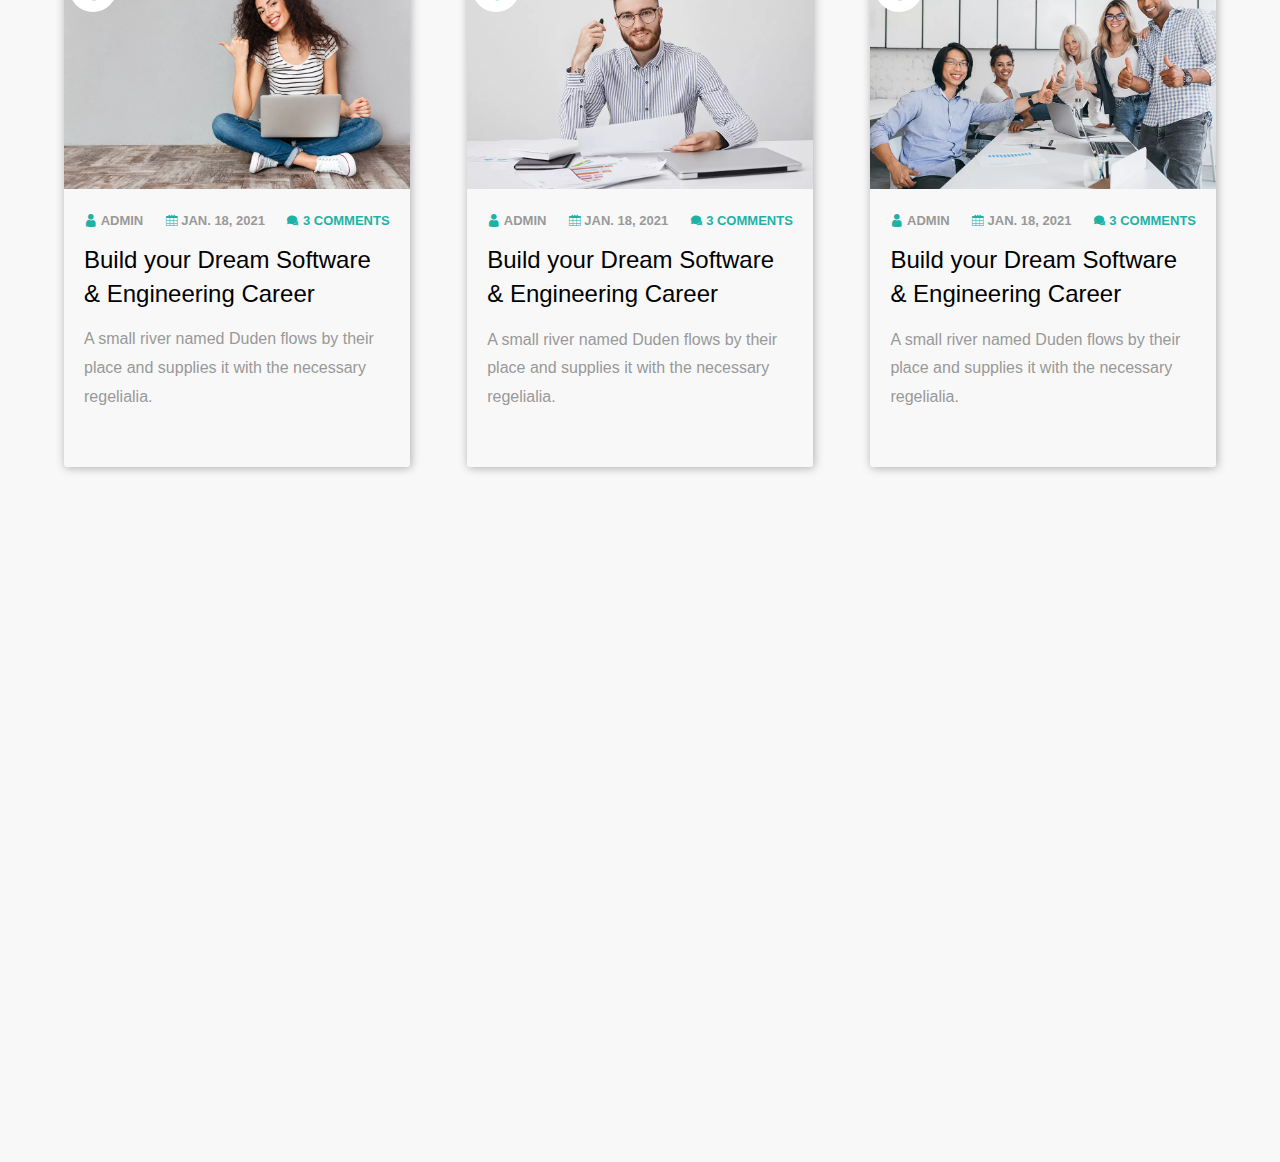
==== commit 6dd0ef39: "continuer le travail sur le mini projet" ====
--- a/Labs/ISTA/HTML-EX/ex-01/index.html
+++ b/Labs/ISTA/HTML-EX/ex-01/index.html
@@ -47,6 +47,7 @@
             position: fixed;
             top: 0;
             display: flex;
+            z-index: 10;
         }
         .navbar-scroll{
             background: rgba(0, 0, 0, 0.244);
@@ -94,10 +95,10 @@
            margin-top: 50px;
         }
         .content{
-            width: 450px;
+            width: 550px;
             display: flex;
             flex-direction: column;
-            padding-top: 180px;
+            padding-top: 150px;
             margin-left: 100px;
             font-size: 14px;
         }
@@ -581,6 +582,109 @@
         .card-comment{
             margin-top: 20px;
             line-height: 1.4;
+        }
+
+
+
+        .blog{
+            width: 100%;
+            height: 150vh;
+            background-color: #f8f8f8;
+        }
+        .blog-container{
+            width: 90%;
+            height: 100%;
+            margin: auto;
+        }
+        .blog-header{
+            display: flex;
+            flex-direction: column;
+            justify-content: center;
+            align-items: center;
+        }
+        .blog-header span{
+            font-size: 16px;
+            font-weight: 700;
+            text-transform: uppercase;
+            color: #1eb2a6;
+        }
+        .blog-header h2{
+            color: #000;
+            font-size: 46px;
+            font-weight: 600;
+            margin-top: 15px;   
+        }
+        .blog-cards{
+            width: 100%;
+            height: auto;
+            display: flex;
+            justify-content: space-between;
+            margin-top: 60px;
+        }
+        .blog-card{
+            width: 30%;
+            height: 100%;
+            border-radius: 3px;
+            background-color: #f8f8f8;
+            box-shadow: #0000004f 1px 1px 10px;
+        }
+        .card-img{
+            width: 100%;
+            height: auto;
+            position: relative;
+        }
+        .icon-info{
+            position: absolute;
+            left: 5px;
+            top: 5px;
+            cursor: pointer;
+            background-color: #ffffff;
+            color: #1eb2a6;
+            border-radius: 50%;
+        }
+        .card-img img{
+            width: 100%;
+            height: 100%;
+        }
+        .blog-card-desc{
+            margin: 15px;
+            padding: 5px;
+            padding-bottom: 20px;
+        }
+        .card-desc-info{
+            font-size: 13px;
+            display: flex;
+            justify-content: space-between;
+            margin-bottom: 15px;
+        }
+        .admin-i i{
+            font-size: 13px;
+            color: #1eb2a6;
+        }
+        .admin-i span{
+            text-transform: uppercase;
+            font-weight: 700;
+            color: #999999;
+        }
+        .admin-i span .active{
+            color: #1eb2a6;
+        }
+        .blog-card-desc-title{
+            font-size: 24px;
+            line-height: 1.4;
+            color: #000;
+        }
+        .blog-card-desc-title:hover{
+            color: #1eb2a6;
+            transition: .3s all ease;
+        }
+        .blog-card-desc-text{
+            font-size: 16px;
+            color: #999999;
+            line-height: 1.8;
+            font-weight: 400;
+            margin-top: 15px;
+            margin-bottom: 20px;
         }
     </style>
 </head>
@@ -985,6 +1089,106 @@
             </div>
         </div>
     </section>
+    <section class="blog">
+        <div class="blog-container">
+            <div class="blog-header">
+                <span>our blog</span>
+                <h2>Recent From Blog</h2>
+            </div>
+            <div class="blog-cards">
+                <div class="blog-card">
+                    <div class="card-img">
+                        <div class="icon-info">
+                            <i class="icofont-3x">&#x13b45;</i>
+                        </div>
+                        <a href="#">
+                            <img src="/Labs/ISTA/HTML-EX/ex-01/img/bg_2.jpg.webp" alt="">
+                        </a>
+                    </div>
+                    <div class="blog-card-desc">
+                        <div class="card-desc-info">
+                            <div class="admin-i">
+                                <i class="icofont-2x">&#xed05;</i>
+                                <span>Admin</span>
+                            </div>
+                            <div class="admin-i">
+                                <i class="icofont-2x">&#xeecd;</i>
+                                <span>Jan. 18, 2021</span>
+                            </div>
+                            <div class="admin-i">
+                                <i class="icofont-2x">&#xeff2;</i>
+                                <span><a class="active" href="#">3 Comments</a></span>
+                            </div>
+                        </div>
+                        <a class="blog-card-desc-title" href="#">Build your Dream Software & Engineering Career</a>
+                        <p class="blog-card-desc-text">
+                            A small river named Duden flows by their place and supplies it with the necessary regelialia.
+                        </p>
+                    </div>
+                </div>
+                <div class="blog-card">
+                    <div class="card-img">
+                        <div class="icon-info">
+                            <i class="icofont-3x">&#x13b45;</i>
+                        </div>
+                        <a href="#">
+                            <img src="/Labs/ISTA/HTML-EX/ex-01/img/image_2.jpg.webp" alt="">
+                        </a>
+                    </div>
+                    <div class="blog-card-desc">
+                        <div class="card-desc-info">
+                            <div class="admin-i">
+                                <i class="icofont-2x">&#xed05;</i>
+                                <span>Admin</span>
+                            </div>
+                            <div class="admin-i">
+                                <i class="icofont-2x">&#xeecd;</i>
+                                <span>Jan. 18, 2021</span>
+                            </div>
+                            <div class="admin-i">
+                                <i class="icofont-2x">&#xeff2;</i>
+                                <span><a class="active" href="#">3 Comments</a></span>
+                            </div>
+                        </div>
+                        <a class="blog-card-desc-title" href="#">Build your Dream Software & Engineering Career</a>
+                        <p class="blog-card-desc-text">
+                            A small river named Duden flows by their place and supplies it with the necessary regelialia.
+                        </p>
+                    </div>
+                </div>
+                <div class="blog-card">
+                    <div class="card-img">
+                        <div class="icon-info">
+                            <i class="icofont-3x">&#x13b45;</i>
+                        </div>
+                        <a href="#">
+                            <img src="/Labs/ISTA/HTML-EX/ex-01/img/image_3.jpg.webp" alt="">
+                        </a>
+                    </div>
+                    <div class="blog-card-desc">
+                        <div class="card-desc-info">
+                            <div class="admin-i">
+                                <i class="icofont-2x">&#xed05;</i>
+                                <span>Admin</span>
+                            </div>
+                            <div class="admin-i">
+                                <i class="icofont-2x">&#xeecd;</i>
+                                <span>Jan. 18, 2021</span>
+                            </div>
+                            <div class="admin-i">
+                                <i class="icofont-2x">&#xeff2;</i>
+                                <span><a class="active" href="#">3 Comments</a></span>
+                            </div>
+                        </div>
+                        <a class="blog-card-desc-title" href="#">Build your Dream Software & Engineering Career</a>
+                        <p class="blog-card-desc-text">
+                            A small river named Duden flows by their place and supplies it with the necessary regelialia.
+                        </p>
+                    </div>
+                </div>
+            </div>
+        </div>
+    </section>
 
 
 
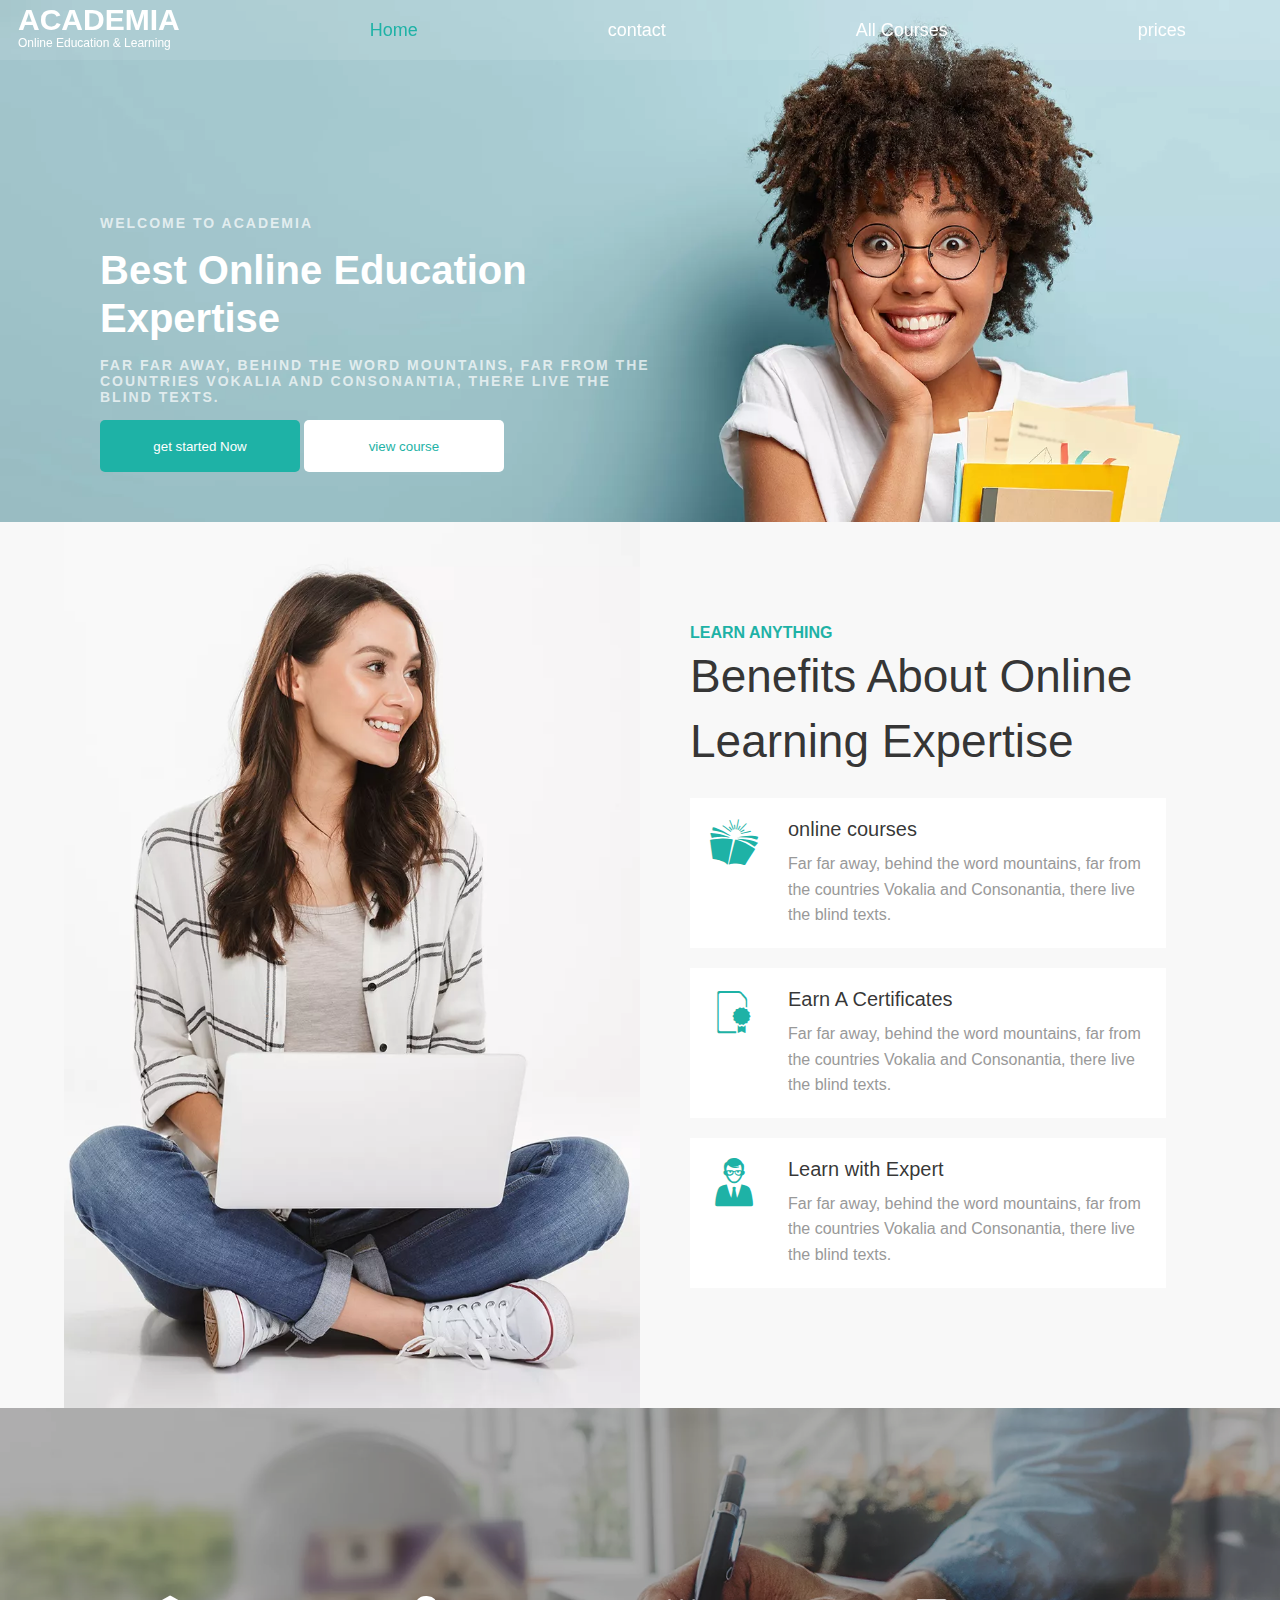
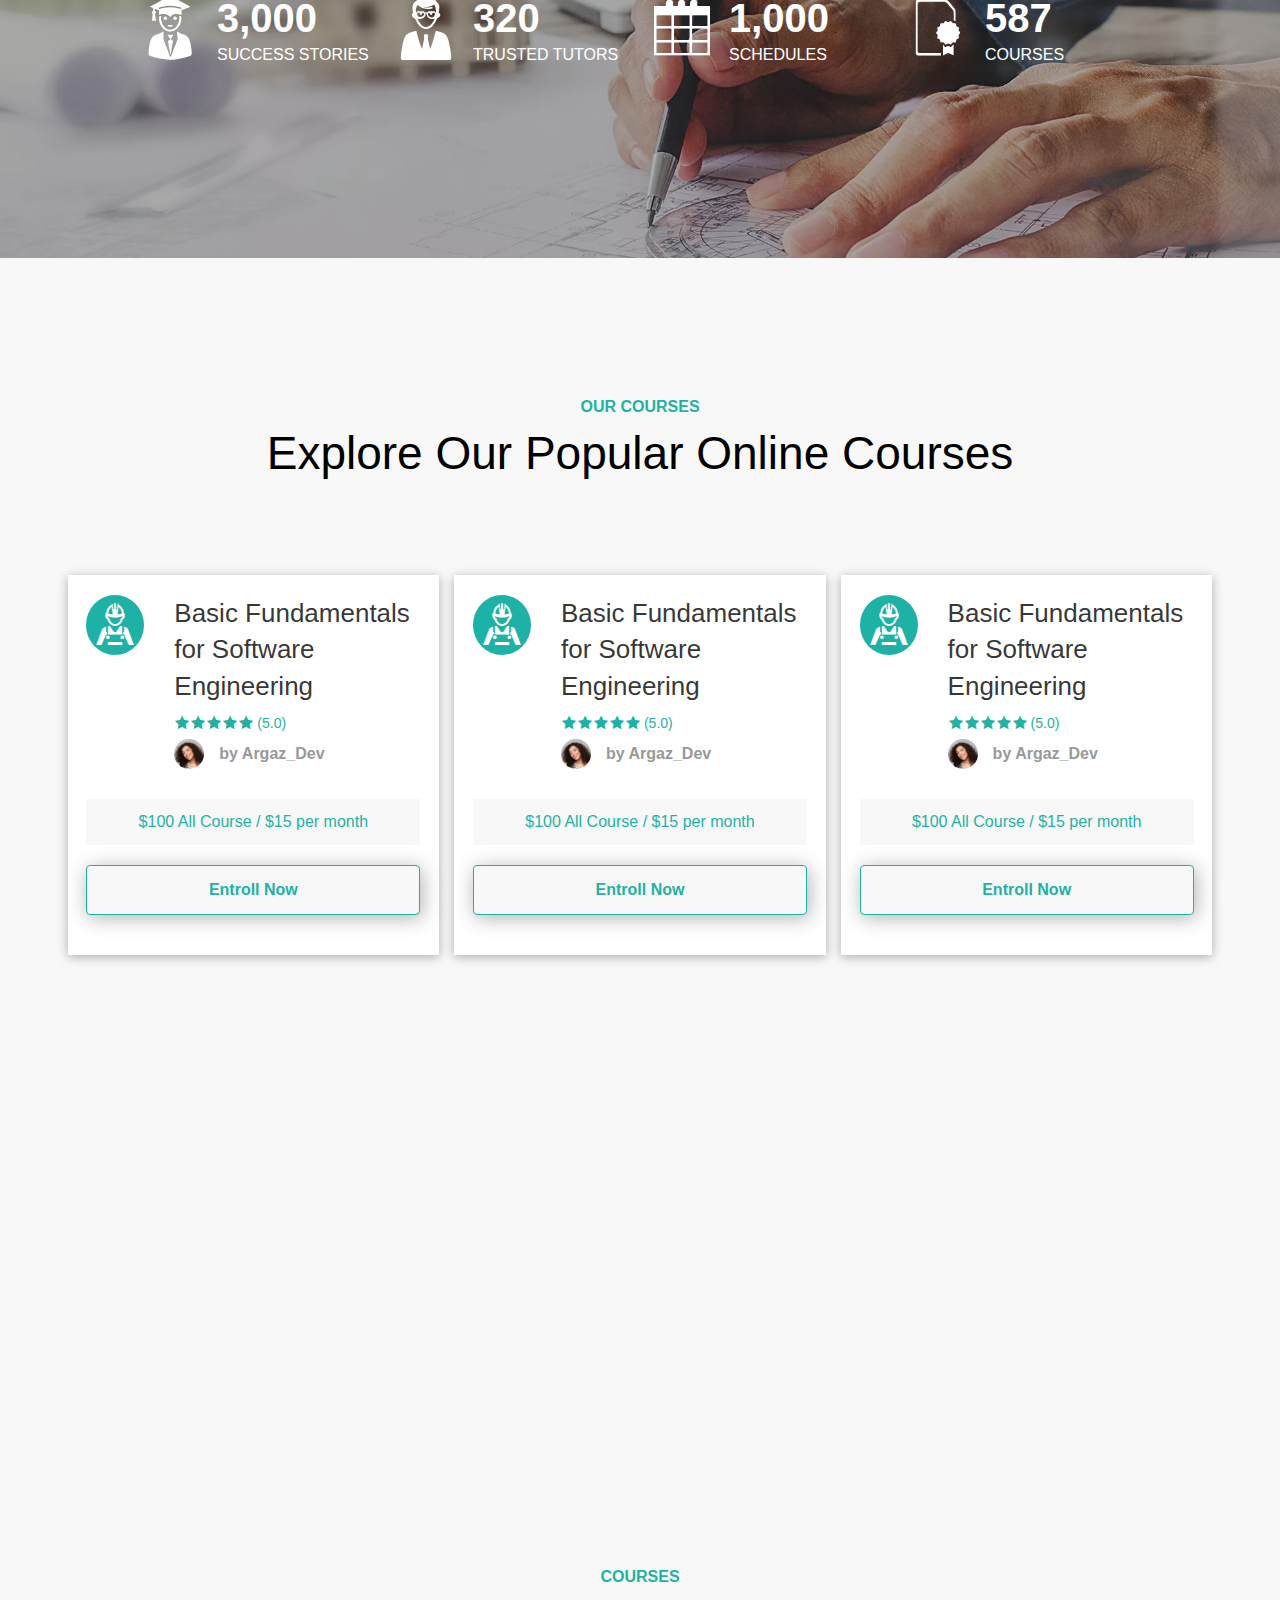
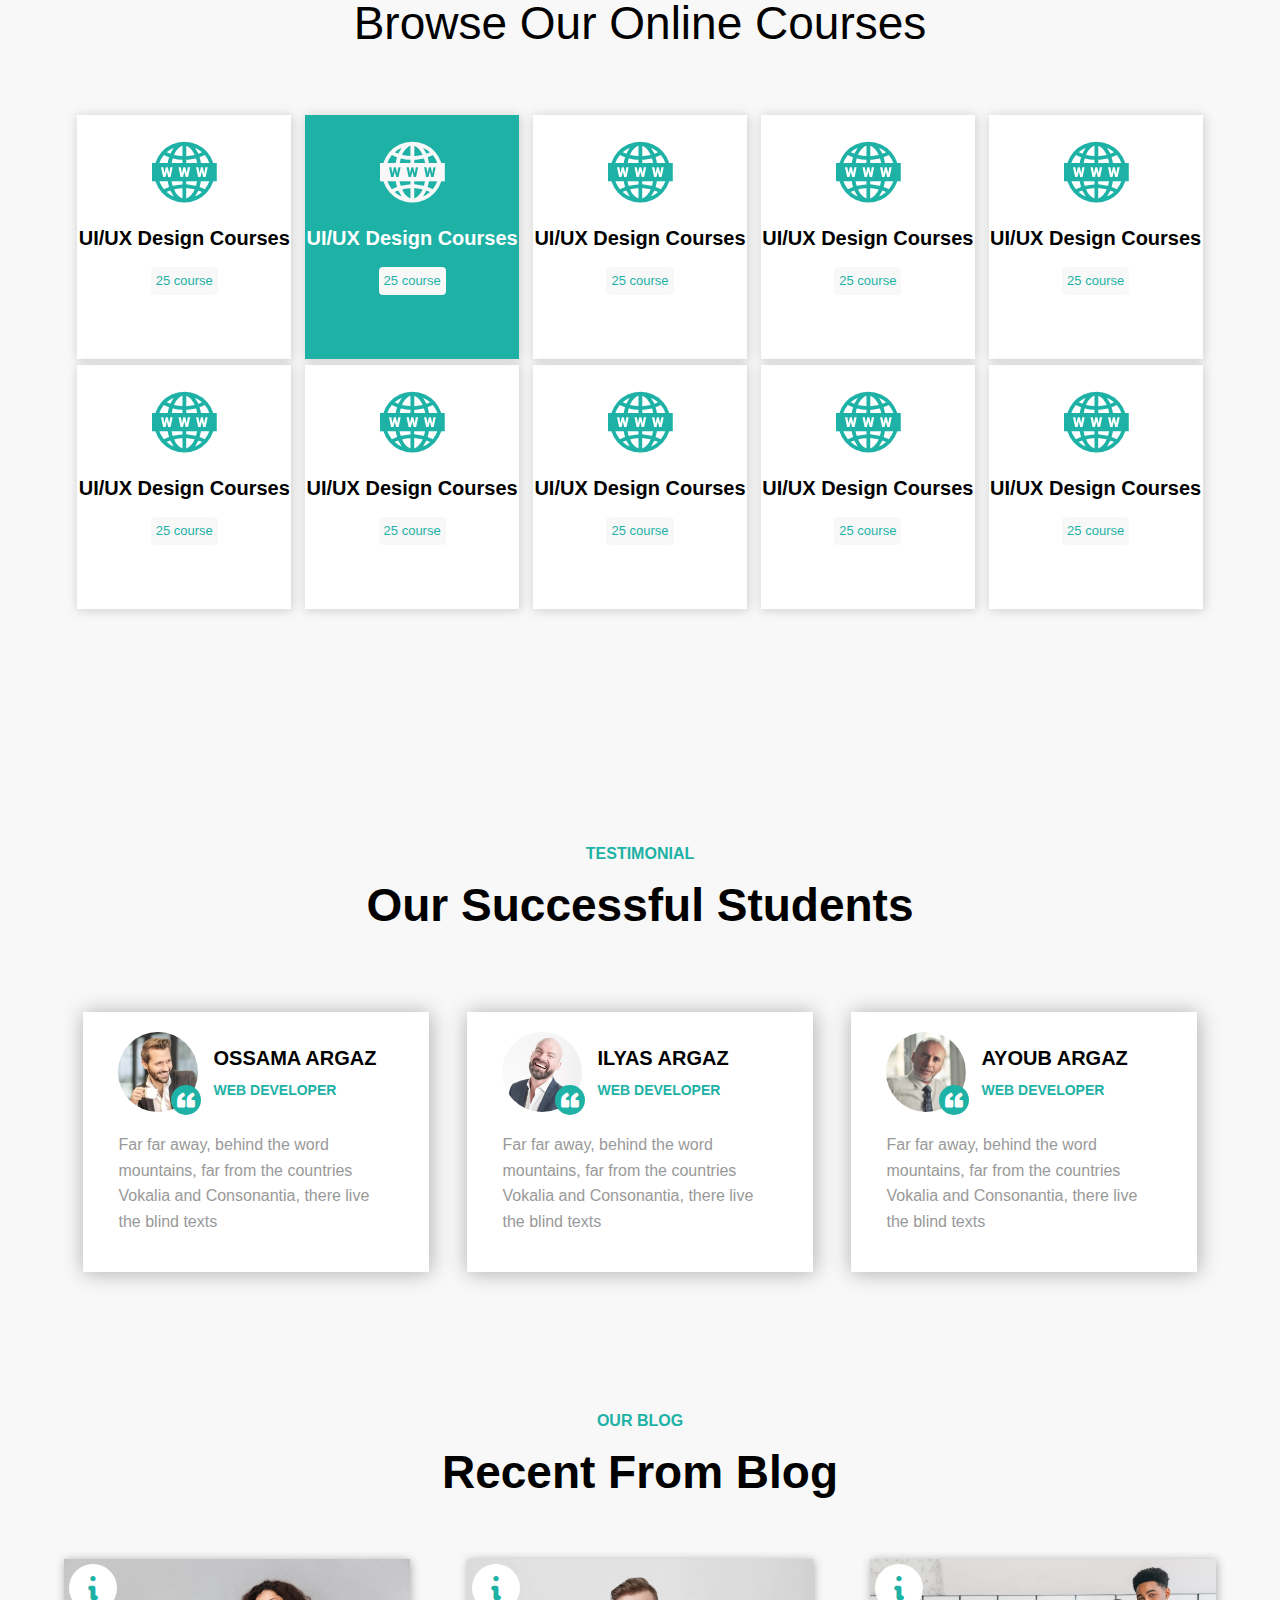
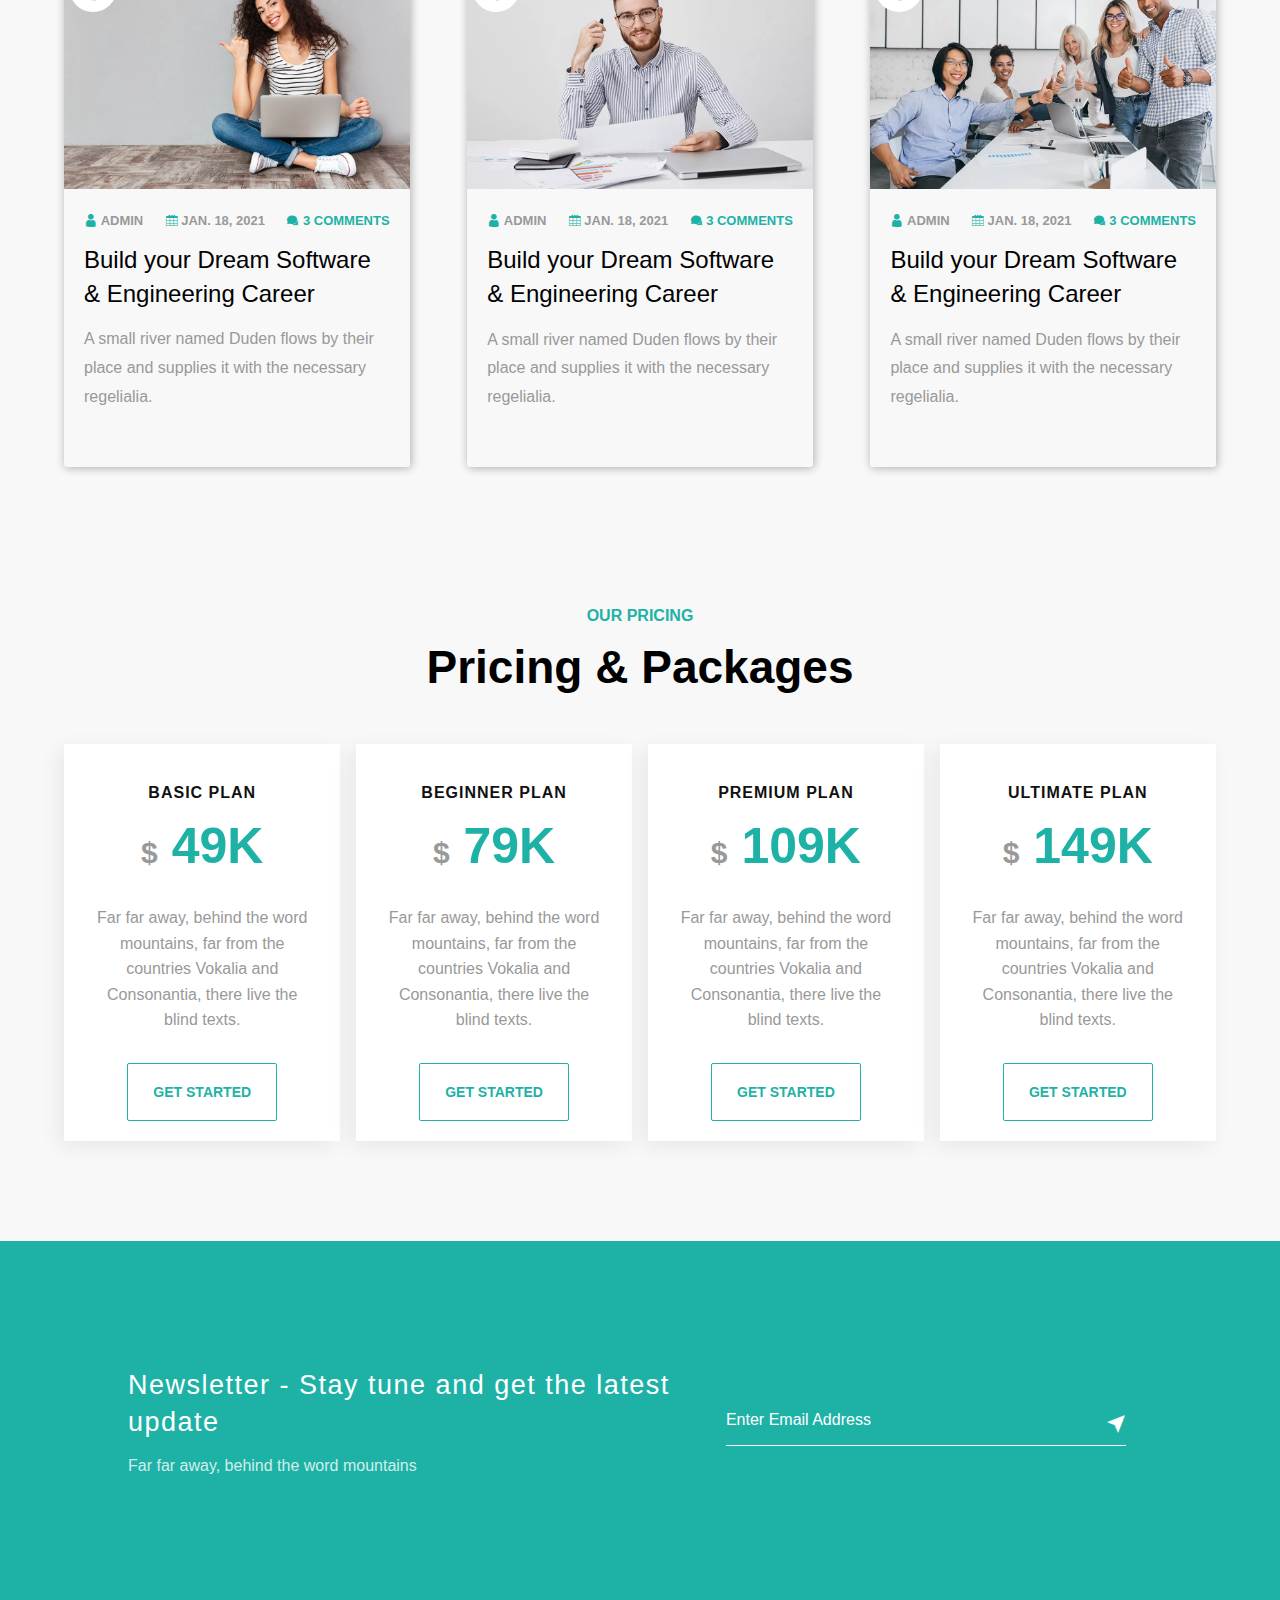
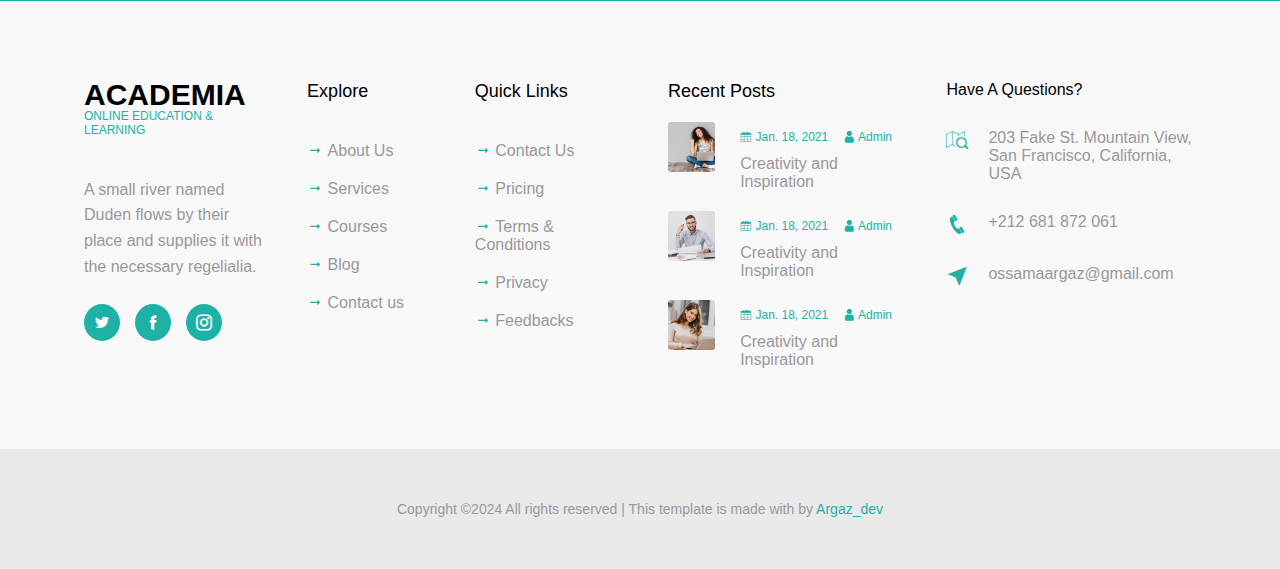
==== commit 074666b7: "continuer le travail sur ex01 de html and css" ====
--- a/Labs/ISTA/HTML-EX/ex-01/index.html
+++ b/Labs/ISTA/HTML-EX/ex-01/index.html
@@ -588,7 +588,8 @@
 
         .blog{
             width: 100%;
-            height: 150vh;
+            height: auto;
+            padding-bottom: 120px;
             background-color: #f8f8f8;
         }
         .blog-container{
@@ -685,6 +686,384 @@
             font-weight: 400;
             margin-top: 15px;
             margin-bottom: 20px;
+        }
+
+
+
+        .prices{
+            width: 100%;
+            height: auto;
+            background-color: #f8f8f8;
+            overflow: hidden;
+            padding-bottom: 100px;
+        }
+        .pricing-container{
+            width: 90%;
+            height: 100%;
+            margin: auto;
+        }
+        .pricing-title{
+            display: flex;
+            flex-direction: column;
+            justify-content: center;
+            align-items: center;
+            margin-top: 20px;
+        }
+        .pricing-title span{
+            font-size: 16px;
+            font-weight: 700;
+            text-transform: uppercase;
+            color: #1eb2a6;
+        }
+        .pricing-title h2{
+            color: #000;
+            font-size: 46px;
+            font-weight: 600;
+            margin-top: 15px;   
+        }
+        .prices-cards{
+            width: 100%;
+            display: flex;
+            flex-direction: row;
+            justify-content: space-between;
+            margin-top: 50px;
+        }
+        .prices-card{
+            width: 24%;
+            background-color: #ffffff;
+            box-shadow: -5px 5px 20px rgba(0, 0, 0, 0.071);
+        }
+        .prices-card-desc{
+            text-align: center;
+            padding: 40px 30px;
+        }
+        .prices-card-desc h4{
+            color: #111111;
+            letter-spacing: 1px;
+            font-weight: 700;
+            text-transform: uppercase;
+            margin-bottom: 15px;
+        }
+        .prices-card-desc span{
+            font-size: 50px;
+            font-weight: 600;
+            color: #1eb2a6;
+        }
+        .prices-card-desc .span-doll{
+            font-size: 30px;
+            color: #999999;
+        }
+        .prices-card-desc p{
+            margin-top: 30px;
+            margin-bottom: 50px;
+            color: #999999;
+            line-height: 1.6;
+        }
+        .prices-card-desc .card-link{
+            padding: 20px 25px;
+            text-transform: uppercase;
+            color: #1eb2a6;
+            border: 1px solid #1eb2a6;
+            border-radius: 2px;
+            font-weight: 600;
+            font-size: 14px;
+        }
+        .prices-card-desc .card-link:hover{
+            background-color: #1eb2a6;
+            color: #ffffff;
+        }
+
+
+        .send-mail{
+            width: 100%;
+            height: 40vh;
+            background-color: #1eb2a6;
+        }
+        .send-mail-container{
+            width: 80%;
+            height: 100%;
+            margin: auto;
+        }
+        .send-mail-content{
+            width: 100%;
+            height: 100%;
+            display: flex;
+            justify-content: center;
+            align-items: center;
+        }
+        .send-mail-desc{
+            width: 55%;
+            margin-right: 20px;
+        }
+        .send-mail-desc h2{
+            color: #fff;
+            font-size: 27px;
+            font-weight: 500;
+            letter-spacing: 1.5px;
+            line-height: 1.4;
+        }
+        .send-mail-desc p{
+            color: #ffffffcc;
+            font-size: 16px;
+            font-weight: 500;
+            margin-top: 15px;
+        }
+        .send-mail-input{
+            width: 42%;
+            margin-left: 20px;
+        }
+        .send-mail-input .input{
+            width: 400px;
+            height: 50px;
+            border-bottom: 0.5px solid #fff;
+            position: relative;
+        }
+        .send-mail-input input{
+            width: 90%;
+            height: 100%;
+            background: transparent;
+            color: white;
+            font-size: 16px;
+            border: none;
+            outline: none;
+        }
+        .send-mail-input input::placeholder{
+            color: #fff;
+            text-transform: capitalize;
+            font-size: 16px;
+        }
+        .input .input-icon{
+            position: absolute;
+            right: 0;
+            top: 18px;
+            font-size: 20px;
+        }
+
+
+
+        footer{
+            width: 100%;
+            height: auto;
+            background-color: #f8f8f8;
+        }
+        .footer-content{
+            width: 90%;
+            height: auto;
+            padding: 60px 0;
+            margin: auto;
+            display: flex;
+        }
+        .principal-desc{
+            width: 20%;
+            height: auto;
+            padding: 20px;
+        }
+        .principal-desc-title{
+            line-height: 0.9;
+            margin-bottom: 40px;
+        }
+        .principal-desc h2{
+            font-size: 30px;
+            font-weight: 700;
+            color: #000;
+            text-transform: uppercase;
+        }
+        .principal-desc span{
+            color: #1eb2a6;
+            font-size: 12px;
+            font-weight: 500;
+            text-transform: uppercase;
+        }
+        .principal-desc-text{
+            color: #999999;
+            line-height: 1.6;
+        }
+        .principal-desc ul{
+            display: flex;
+            margin-top: 35px;
+        }
+        .principal-desc ul li{
+            margin-right: 15px;
+        }
+        .principal-desc ul li a{
+            background-color: #1eb2a6;
+            padding: 10px;
+            border-radius: 50%;
+        }
+
+
+        .explore-desc{
+            width: 15%;
+            height: auto;
+            padding: 20px;
+        }
+        .explore-desc h2{
+            font-size: 18px;
+            font-weight: 500;
+            color: #000;
+            text-transform: capitalize;
+        }
+        .explore-desc ul{
+            margin-top: 40px;
+        }
+        .explore-desc li{
+            margin-top: 20px;
+        }
+        .explore-desc li i{
+            color: #1eb2a6;
+        }
+        .explore-desc li a{
+            color: #999999;
+        }
+        .explore-desc li a:hover{
+            color: #1eb2a6;
+            transition: all ease-in .3s;
+        }
+
+
+
+        .Quick-Links-desc{
+            width: auto;
+            height: auto;
+            padding: 20px;
+        }
+        .Quick-Links-desc h2{
+            font-size: 18px;
+            font-weight: 500;
+            color: #000;
+            text-transform: capitalize;
+        }
+        .Quick-Links-desc ul{
+            margin-top: 40px;
+        }
+        .Quick-Links-desc li{
+            margin-top: 20px;
+        }
+        .Quick-Links-desc li i{
+            color: #1eb2a6;
+        }
+        .Quick-Links-desc li a{
+            color: #999999;
+        }
+        .Quick-Links-desc li a:hover{
+            color: #1eb2a6;
+            transition: all ease-in .3s;
+        }
+
+        .recent-post-desc{
+            width: 25%;
+            height: auto;
+            padding: 20px;
+        }
+        .recent-post-desc h2{
+            font-size: 18px;
+            font-weight: 500;
+            color: #000;
+            text-transform: capitalize;
+        }
+        .recent-post-content{
+            width: 100%;
+            height: auto;
+        }
+        .recent-post{
+            width: 100%;
+            height: 100%;
+            display: flex;
+            flex-direction: row;
+            margin-top: 20px;
+        }
+        .img-1{
+            width: 50px;
+            height: 50px;
+            background-image: url(/Labs/ISTA/HTML-EX/ex-01/img/image_1.jpg);
+            background-size: cover;
+            background-repeat: no-repeat;
+            background-position: center center;
+            border-radius: 3px;
+        }
+        .img-2{
+            width: 50px;
+            height: 50px;
+            background-image: url(/Labs/ISTA/HTML-EX/ex-01/img/image_2.jpg);
+            background-size: cover;
+            background-repeat: no-repeat;
+            background-position: center center;
+            border-radius: 3px;
+        }
+        .img-3{
+            width: 50px;
+            height: 50px;
+            background-image: url(/Labs/ISTA/HTML-EX/ex-01/img/image_4.jpg);
+            background-size: cover;
+            background-repeat: no-repeat;
+            background-position: center center;
+            border-radius: 3px;
+        }
+        .recent-post-date{
+            padding-bottom: 10px;
+        }
+        .recent-post-date span{
+            font-size: 12px;
+            color: #1eb2a6;
+        }
+        .recent-post-date .date{
+            padding-right: 10px;
+        }
+        .recent-post-perssone{
+            margin-left: 25px;
+            margin-top: 5px;
+        }
+        .recent-post-perssone a{
+            font-size: 16px;
+            color: #999999;
+            font-weight: 400;
+        }
+        .recent-post-perssone a:hover{
+            color: #1eb2a6;
+            transition: all ease-in .3s;
+        }
+
+
+        .question{
+            width: 26%;
+            height: auto;
+            padding: 20px;
+        }
+        .question h2{
+            font-size: 16px;
+            font-weight: 500;
+            color: #000;
+            text-transform: capitalize;
+        }
+        .question-info{
+            display: flex;
+            margin-top: 30px;
+        }
+        .question-info a{
+            display: flex;
+        }
+        .question-info i{
+            color: #1eb2a6;
+            font-size: 22px;
+        }
+        .question-info p{
+            color: #999999;
+            margin-left: 20px;
+        }
+        .copy-right{
+            width: 100%;
+            height: 120px;
+            display: flex;
+            justify-content: center;
+            align-items: center;
+            background-color: #e9e9e9;
+        }
+        .copy-right p{
+            font-size: 14px;
+            color: #999999;
+        }
+        .copy-right p a{
+            color: #1eb2a6;
         }
     </style>
 </head>
@@ -1189,9 +1568,211 @@
             </div>
         </div>
     </section>
-
-
-
+    <section class="prices">
+        <div class="pricing-container">
+            <div class="pricing-title">
+                <span>our pricing</span>
+                <h2>Pricing & Packages</h2>
+            </div>
+            <div class="prices-cards">
+                <div class="prices-card">
+                    <div class="prices-card-desc">
+                        <h4>Basic Plan</h4>
+                        <span class="span-all"><span class="span-doll">$</span> 49K</span>
+                        <p>Far far away, behind the word mountains, far from the countries Vokalia and Consonantia, there live the blind texts.</p>
+                        <a class="card-link" href="#">Get Started</a>
+                    </div>
+                </div>
+                <div class="prices-card">
+                    <div class="prices-card-desc">
+                        <h4>Beginner Plan</h4>
+                        <span class="span-all"><span class="span-doll">$</span> 79K</span>
+                        <p>Far far away, behind the word mountains, far from the countries Vokalia and Consonantia, there live the blind texts.</p>
+                        <a class="card-link" href="#">Get Started</a>
+                    </div>
+                </div>
+                <div class="prices-card">
+                    <div class="prices-card-desc">
+                        <h4>Premium  Plan</h4>
+                        <span class="span-all"><span class="span-doll">$</span> 109K</span>
+                        <p>Far far away, behind the word mountains, far from the countries Vokalia and Consonantia, there live the blind texts.</p>
+                        <a class="card-link" href="#">Get Started</a>
+                    </div>
+                </div>
+                <div class="prices-card">
+                    <div class="prices-card-desc">
+                        <h4>ultimate Plan</h4>
+                        <span class="span-all"><span class="span-doll">$</span> 149K</span>
+                        <p>Far far away, behind the word mountains, far from the countries Vokalia and Consonantia, there live the blind texts.</p>
+                        <a class="card-link" href="#">Get Started</a>
+                    </div>
+                </div>
+            </div>
+        </div>
+    </section>
+    <section class="send-mail">
+        <div class="send-mail-container">
+            <div class="send-mail-content">
+                <div class="send-mail-desc">
+                    <h2>Newsletter - Stay tune and get the latest update</h2>
+                    <p>Far far away, behind the word mountains</p>
+                </div>
+                <div class="send-mail-input">
+                    <div class="input">
+                        <input type="mail" placeholder="enter email Address">
+                        <i class="icofont-2x input-icon">&#xef78;</i>
+                    </div>
+                </div>
+            </div>
+        </div>
+    </section>
+    <footer>
+        <div class="footer-content">
+            <div class="principal-desc">
+                <div class="principal-desc-title">
+                    <h2>
+                        Academia
+                    </h2>
+                    <a href="index.html">
+                        <span>Online Education & Learning</span>
+                    </a>
+                </div>
+                <p class="principal-desc-text">
+                    A small river named Duden flows by their place and supplies it with the necessary regelialia.
+                </p>
+                <ul>
+                    <li>
+                        <a href="#">
+                            <i class="icofont-0x">&#xed7a;</i>
+                        </a>
+                    </li>
+                    <li>
+                        <a href="#">
+                            <i class="icofont-0x">&#xed37;</i>
+                        </a>
+                    </li>
+                    <li>
+                        <a href="#">
+                            <i class="icofont-0x">&#xed46;</i>
+                        </a>
+                    </li>
+                </ul>
+            </div>
+            <div class="explore-desc">
+                <h2>
+                    explore
+                </h2>
+                <ul>
+                    <li>
+                        <i class="icofont-0x">&#xea94;</i>
+                        <a href="#">About Us</a>
+                    </li>
+                    <li>
+                        <i class="icofont-0x">&#xea94;</i>
+                        <a href="#">Services</a>
+                    </li>
+                    <li>
+                        <i class="icofont-0x">&#xea94;</i>
+                        <a href="#">Courses</a>
+                    </li>
+                    <li>
+                        <i class="icofont-0x">&#xea94;</i>
+                        <a href="#">Blog</a>
+                    </li>
+                    <li>
+                        <i class="icofont-0x">&#xea94;</i>
+                        <a href="#">Contact us</a>
+                    </li>
+                </ul>
+            </div>
+            <div class="Quick-Links-desc">
+                <h2>
+                    Quick Links
+                </h2>
+                <ul>
+                    <li>
+                        <i class="icofont-0x">&#xea94;</i>
+                        <a href="#">Contact Us</a>
+                    </li>
+                    <li>
+                        <i class="icofont-0x">&#xea94;</i>
+                        <a href="#">Pricing</a>
+                    </li>
+                    <li>
+                        <i class="icofont-0x">&#xea94;</i>
+                        <a href="#">Terms & Conditions</a>
+                    </li>
+                    <li>
+                        <i class="icofont-0x">&#xea94;</i>
+                        <a href="#">Privacy</a>
+                    </li>
+                    <li>
+                        <i class="icofont-0x">&#xea94;</i>
+                        <a href="#">Feedbacks</a>
+                    </li>
+                </ul>
+            </div>
+            <div class="recent-post-desc">
+                <h2>Recent Posts</h2>
+                <div class="recent-post-content">
+                    <div class="recent-post">
+                        <a class="img-1" href="#"></a>
+                        <div class="recent-post-perssone">
+                            <div class="recent-post-date">
+                                <span class="date"><i class="icofont-0x">&#xeecd;</i> Jan. 18, 2021</span>
+                                <span><i class="icofont-0x">&#xed05;</i> Admin</span>
+                            </div>
+                        <a href="#">Creativity and Inspiration</a>
+                        </div>
+                    </div>
+                    <div class="recent-post">
+                        <a class="img-2" href="#"></a>
+                        <div class="recent-post-perssone">
+                            <div class="recent-post-date">
+                                <span class="date"><i class="icofont-0x">&#xeecd;</i> Jan. 18, 2021</span>
+                                <span><i class="icofont-0x">&#xed05;</i> Admin</span>
+                            </div>
+                        <a href="#">Creativity and Inspiration</a>
+                        </div>
+                    </div>
+                    <div class="recent-post">
+                        <a class="img-3" href="#"></a>
+                        <div class="recent-post-perssone">
+                            <div class="recent-post-date">
+                                <span class="date"><i class="icofont-0x">&#xeecd;</i> Jan. 18, 2021</span>
+                                <span><i class="icofont-0x">&#xed05;</i> Admin</span>
+                            </div>
+                        <a href="#">Creativity and Inspiration</a>
+                        </div>
+                    </div>
+                </div>
+            </div>
+            <div class="question">
+                <h2>Have a Questions?</h2>
+                <div class="question-content">
+                    <div class="question-info question-address">
+                        <i class="icofont-0x">&#xed16;</i>
+                        <p>	203 Fake St. Mountain View, San Francisco, California, USA</p>
+                    </div>
+                    <div class="question-info question-telephone">
+                        <a href="#">
+                            <i class="icofont-0x">&#xefbb;</i>
+                            <p>+212 681 872 061</p> 
+                        </a>
+                    </div>
+                    <div class="question-info question-mail">
+                        <a href="#">
+                            <i class="icofont-0x">&#xef78;</i>
+                            <p>ossamaargaz@gmail.com</p>
+                        </a>
+                    </div>
+                </div>
+            </div>
+        </div>
+        <div class="copy-right">
+            <p>Copyright ©2024 All rights reserved | This template is made with by <a href="#">Argaz_dev</a></p>
+        </div>
+    </footer>
 
 
 
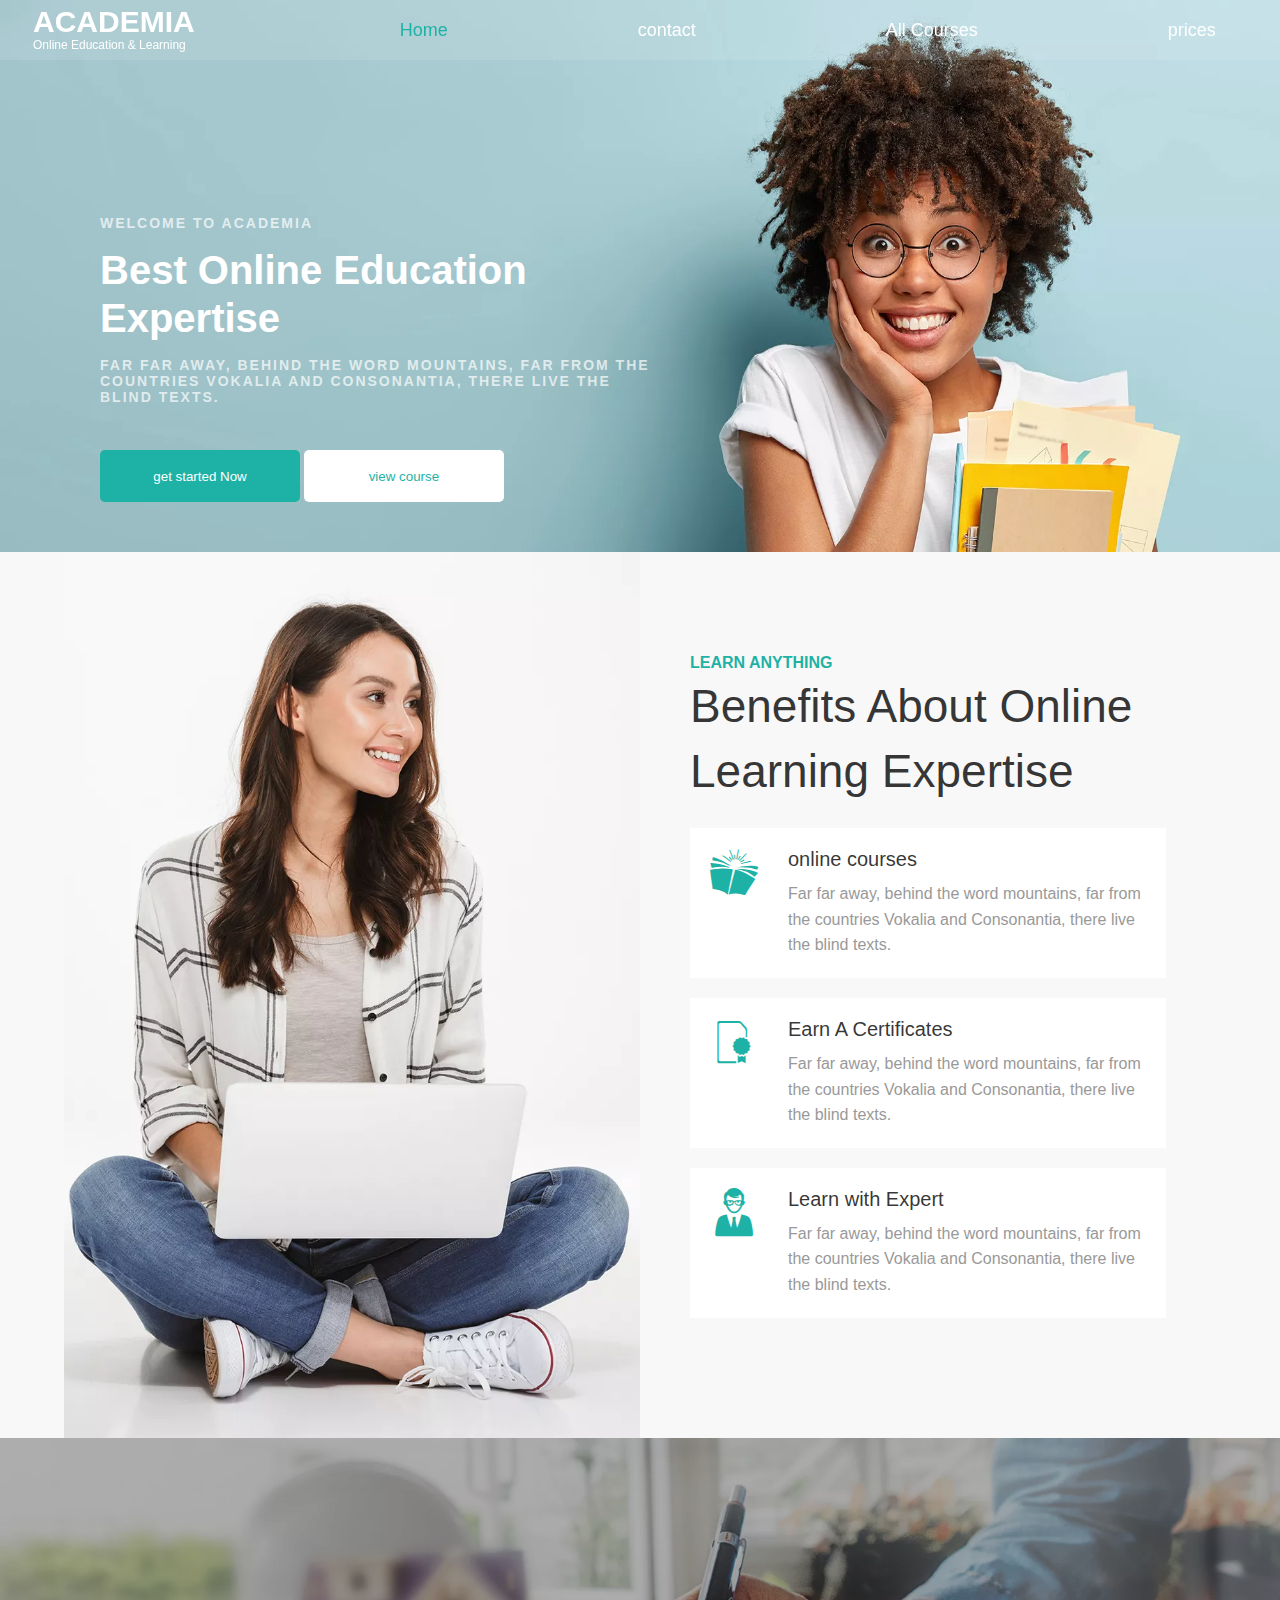
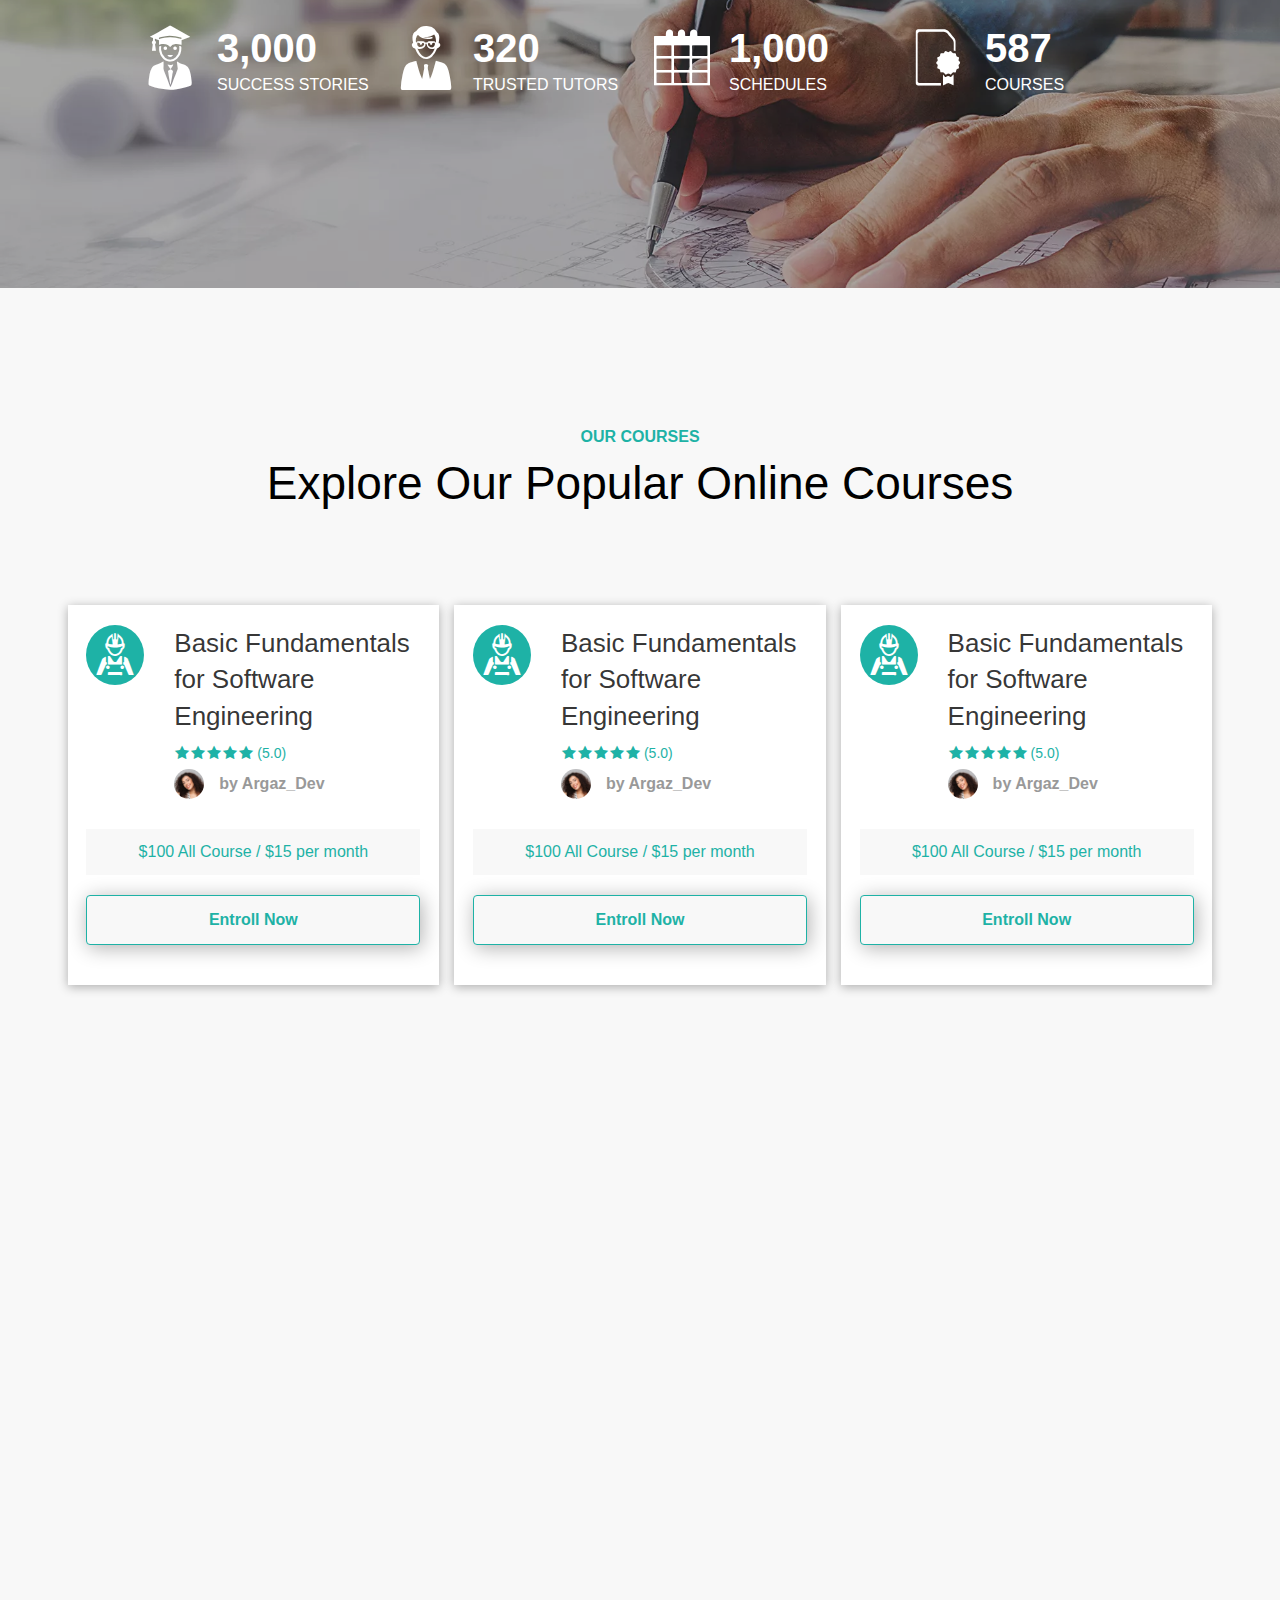
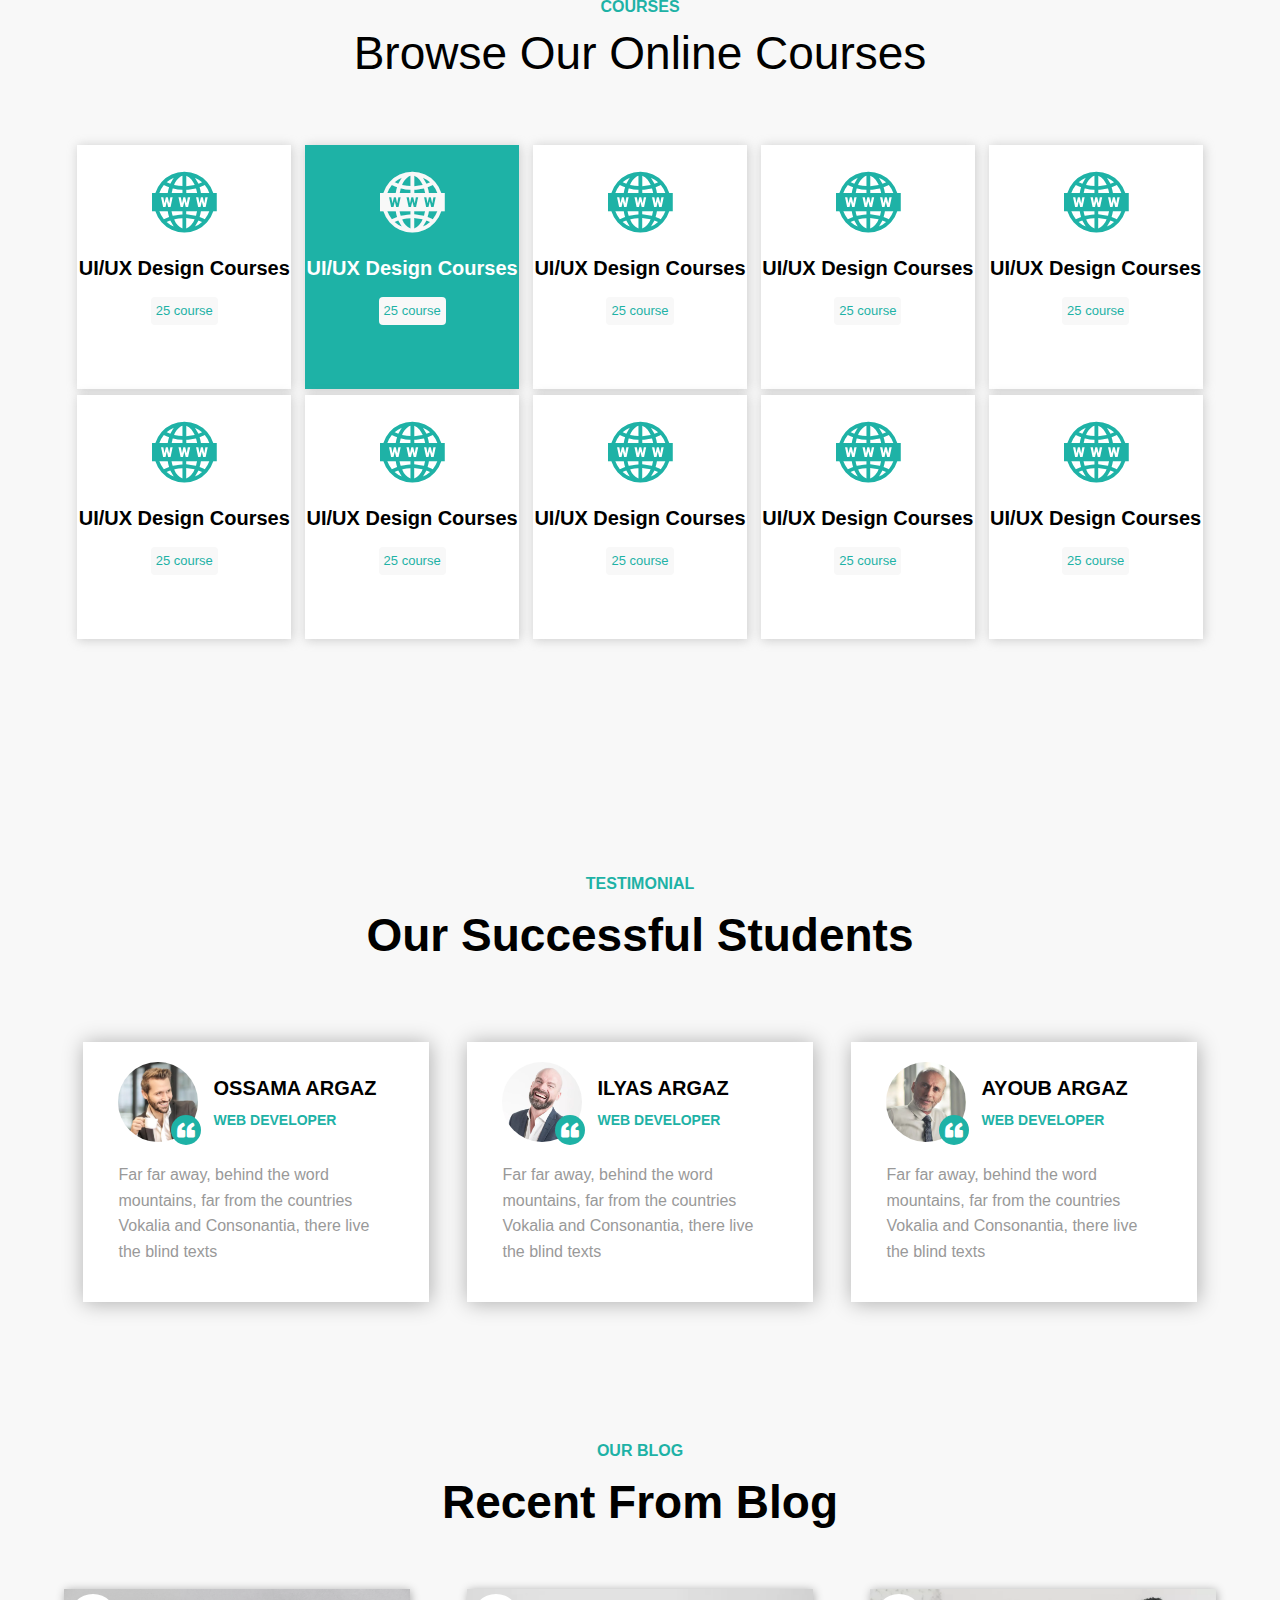
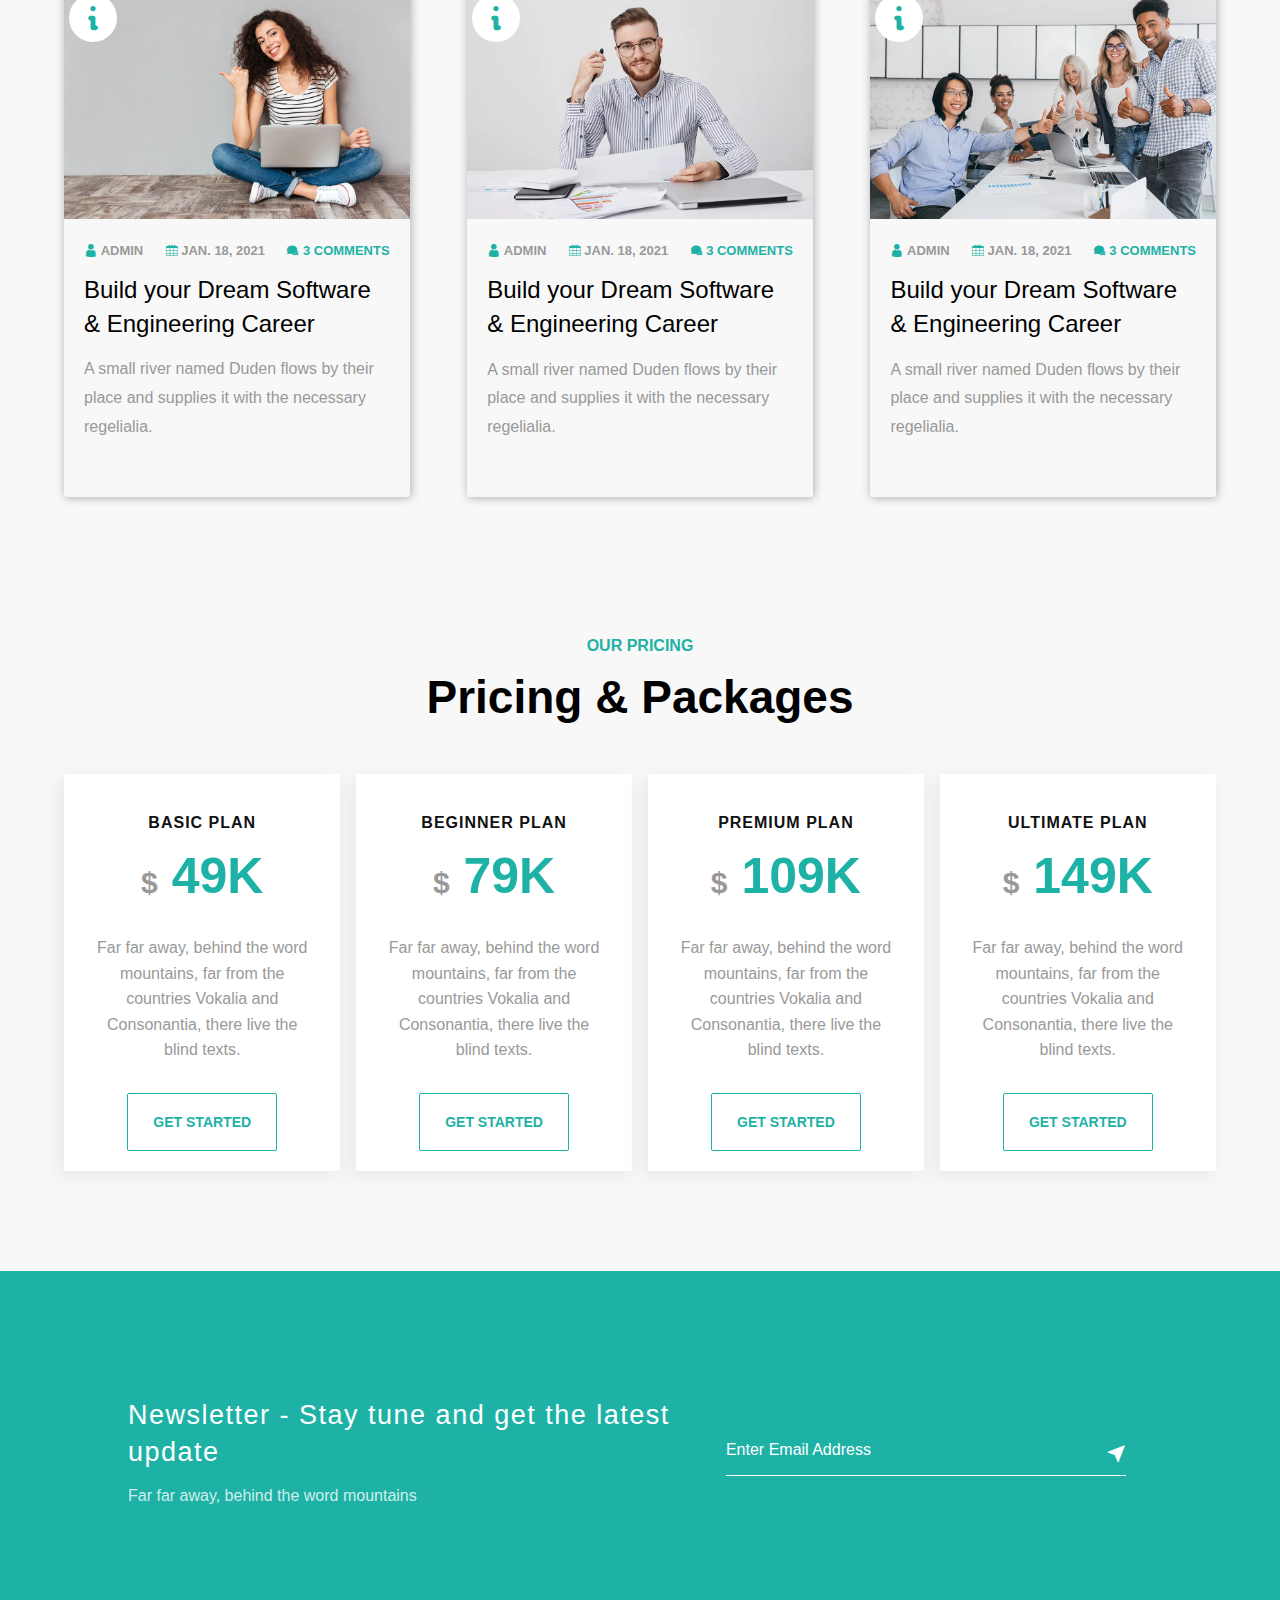
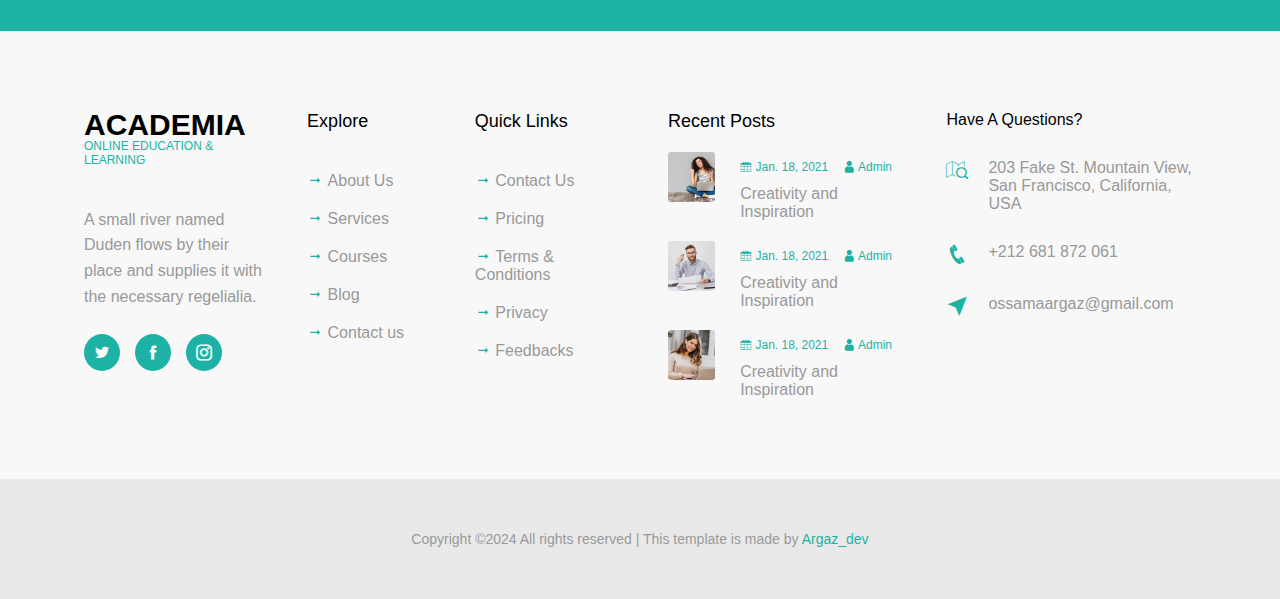
==== commit 190219dc: "continuer le travail sur l'ex01 html" ====
--- a/Labs/ISTA/HTML-EX/ex-01/index.html
+++ b/Labs/ISTA/HTML-EX/ex-01/index.html
@@ -47,6 +47,7 @@
             position: fixed;
             top: 0;
             display: flex;
+            /* overflow: hidden; */
             z-index: 10;
         }
         .navbar-scroll{
@@ -54,10 +55,10 @@
             transition: all ease .3s;
         }
         .nav-logo{
-            margin-top: 3px;
             margin-left: 18px;
             display: flex;
             flex-direction: column;
+            padding: 5px 15px 0 15px;
         }
         .nav-logo-title{
             font-size: 30px;
@@ -92,7 +93,7 @@
 
         .container{
             width: 100%;
-           margin-top: 50px;
+            margin-top: 50px;
         }
         .content{
             width: 550px;
@@ -118,6 +119,7 @@
             width: 200px;
             height: 52px;
             border-radius: 5px;
+            margin-top: 30px;
         }
         .content .btn-2 a{
             color: #1eb2a6;
@@ -1770,7 +1772,7 @@
             </div>
         </div>
         <div class="copy-right">
-            <p>Copyright ©2024 All rights reserved | This template is made with by <a href="#">Argaz_dev</a></p>
+            <p>Copyright ©2024 All rights reserved | This template is made by <a href="#">Argaz_dev</a></p>
         </div>
     </footer>
 
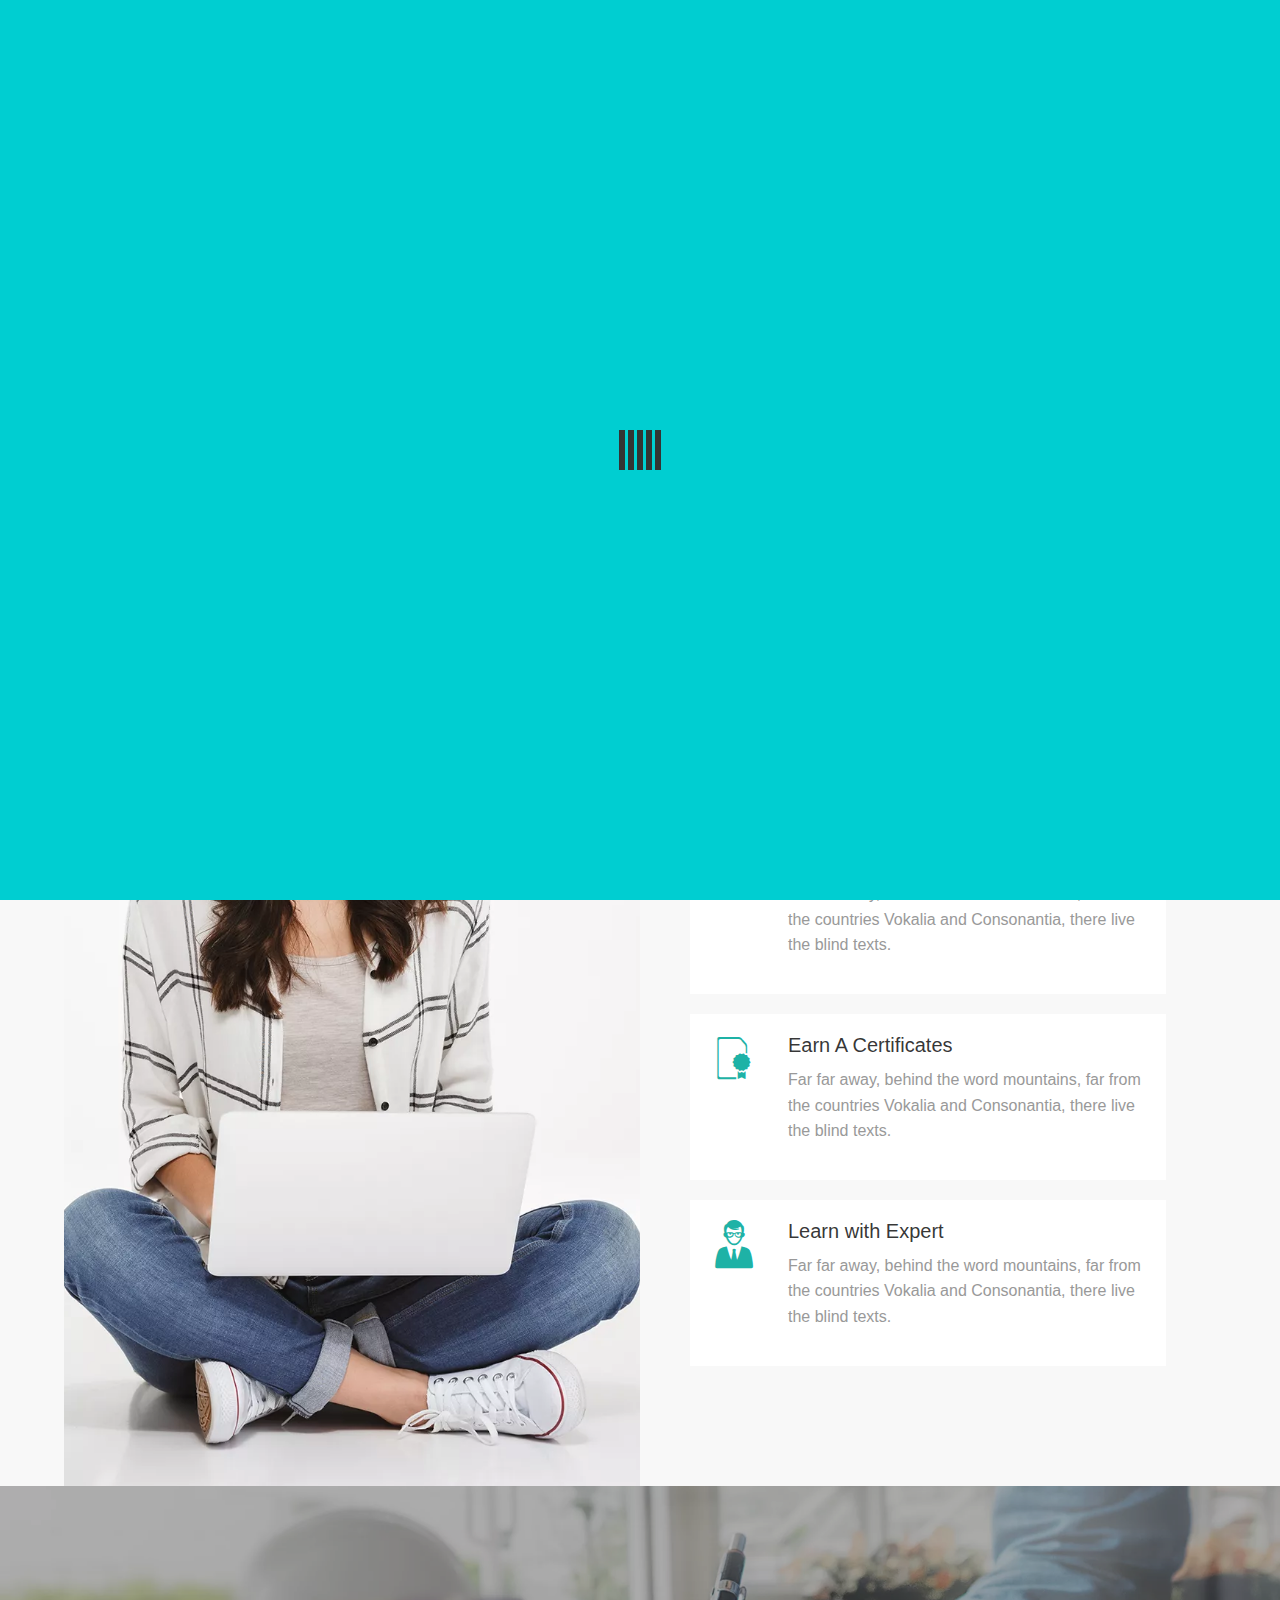
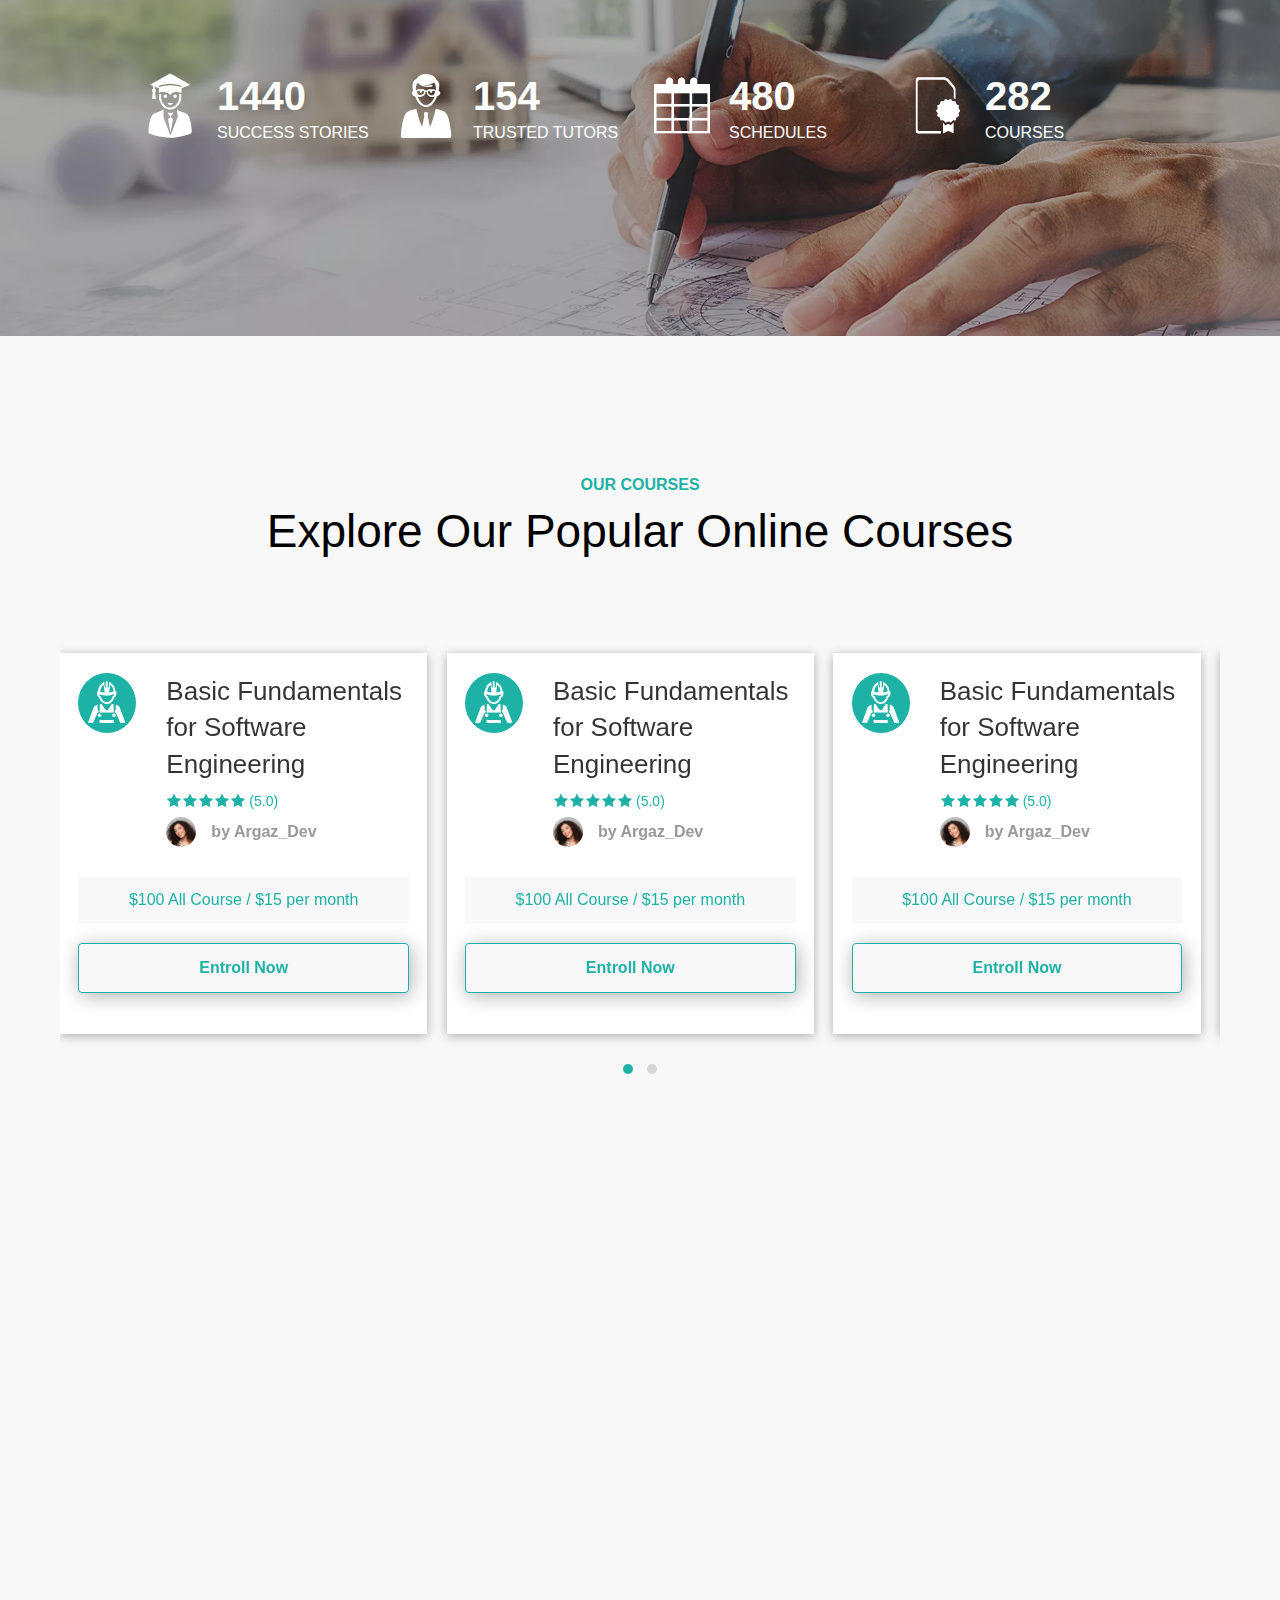
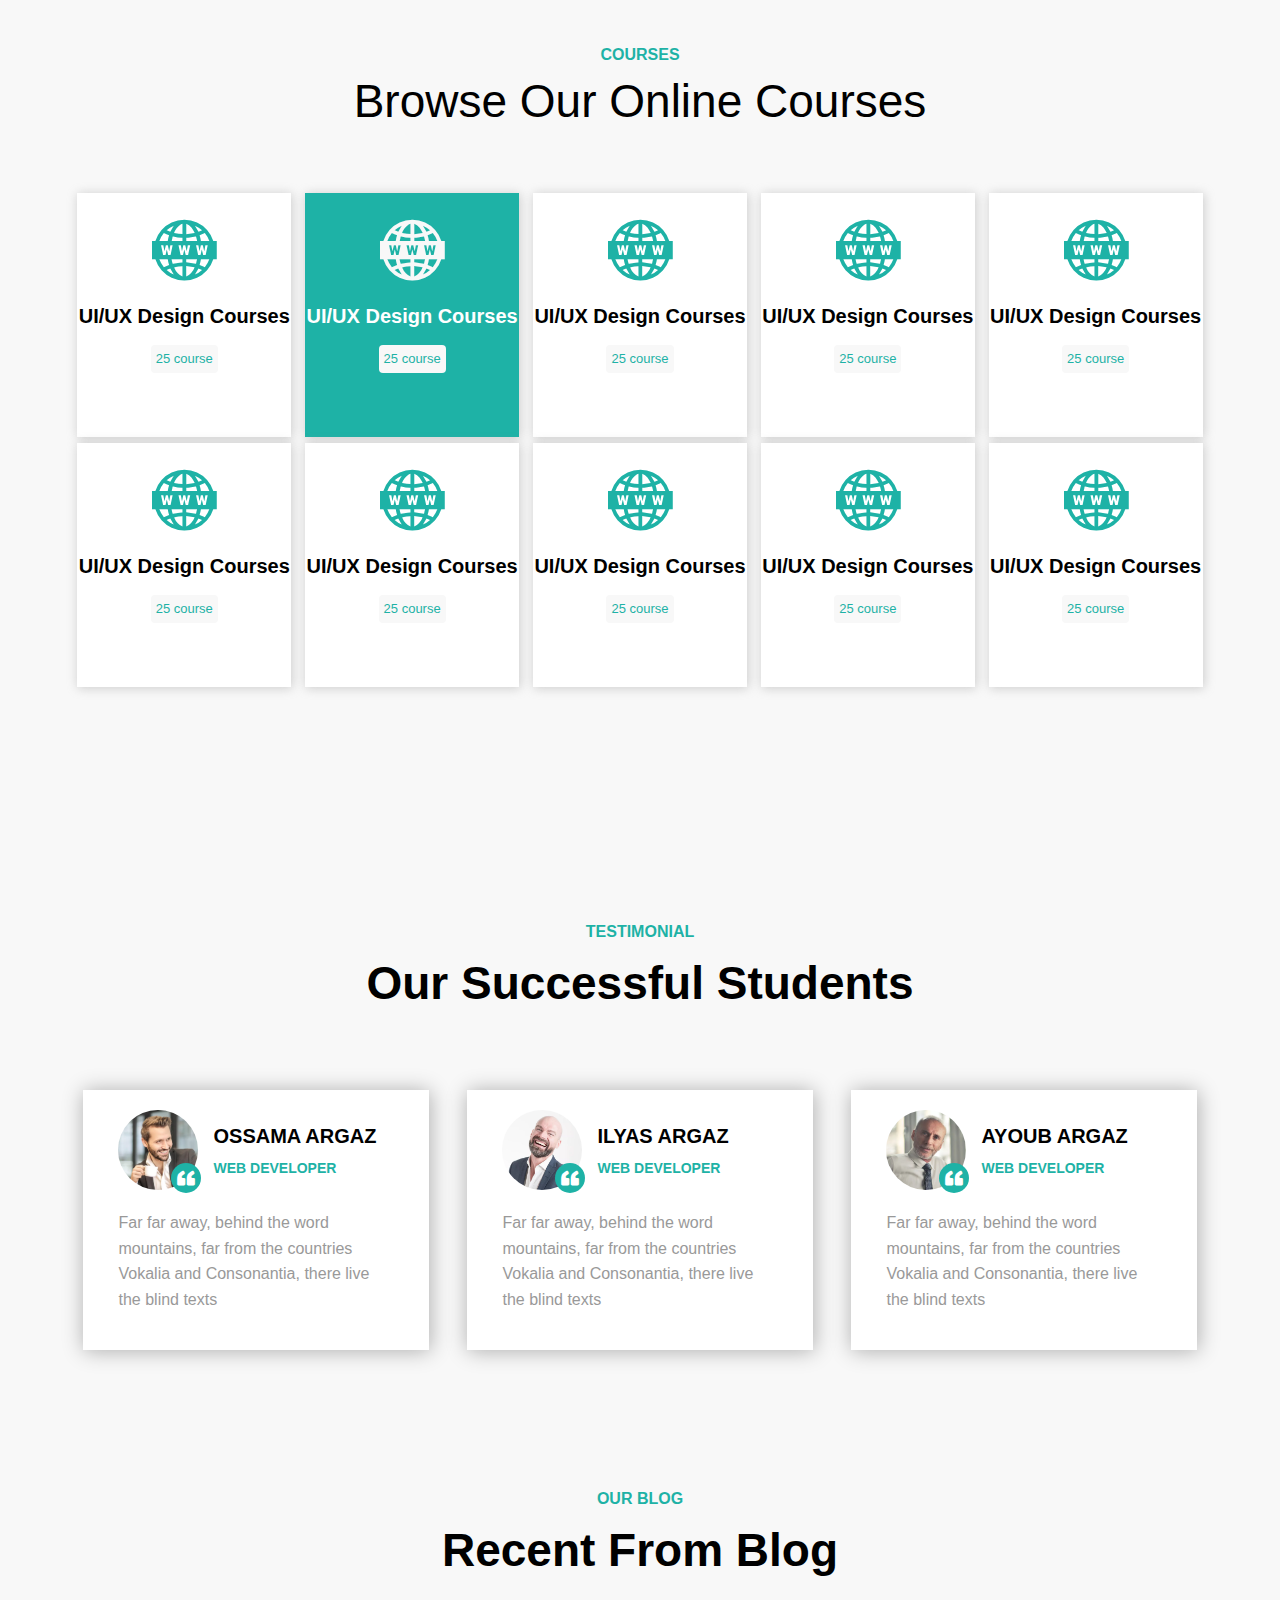
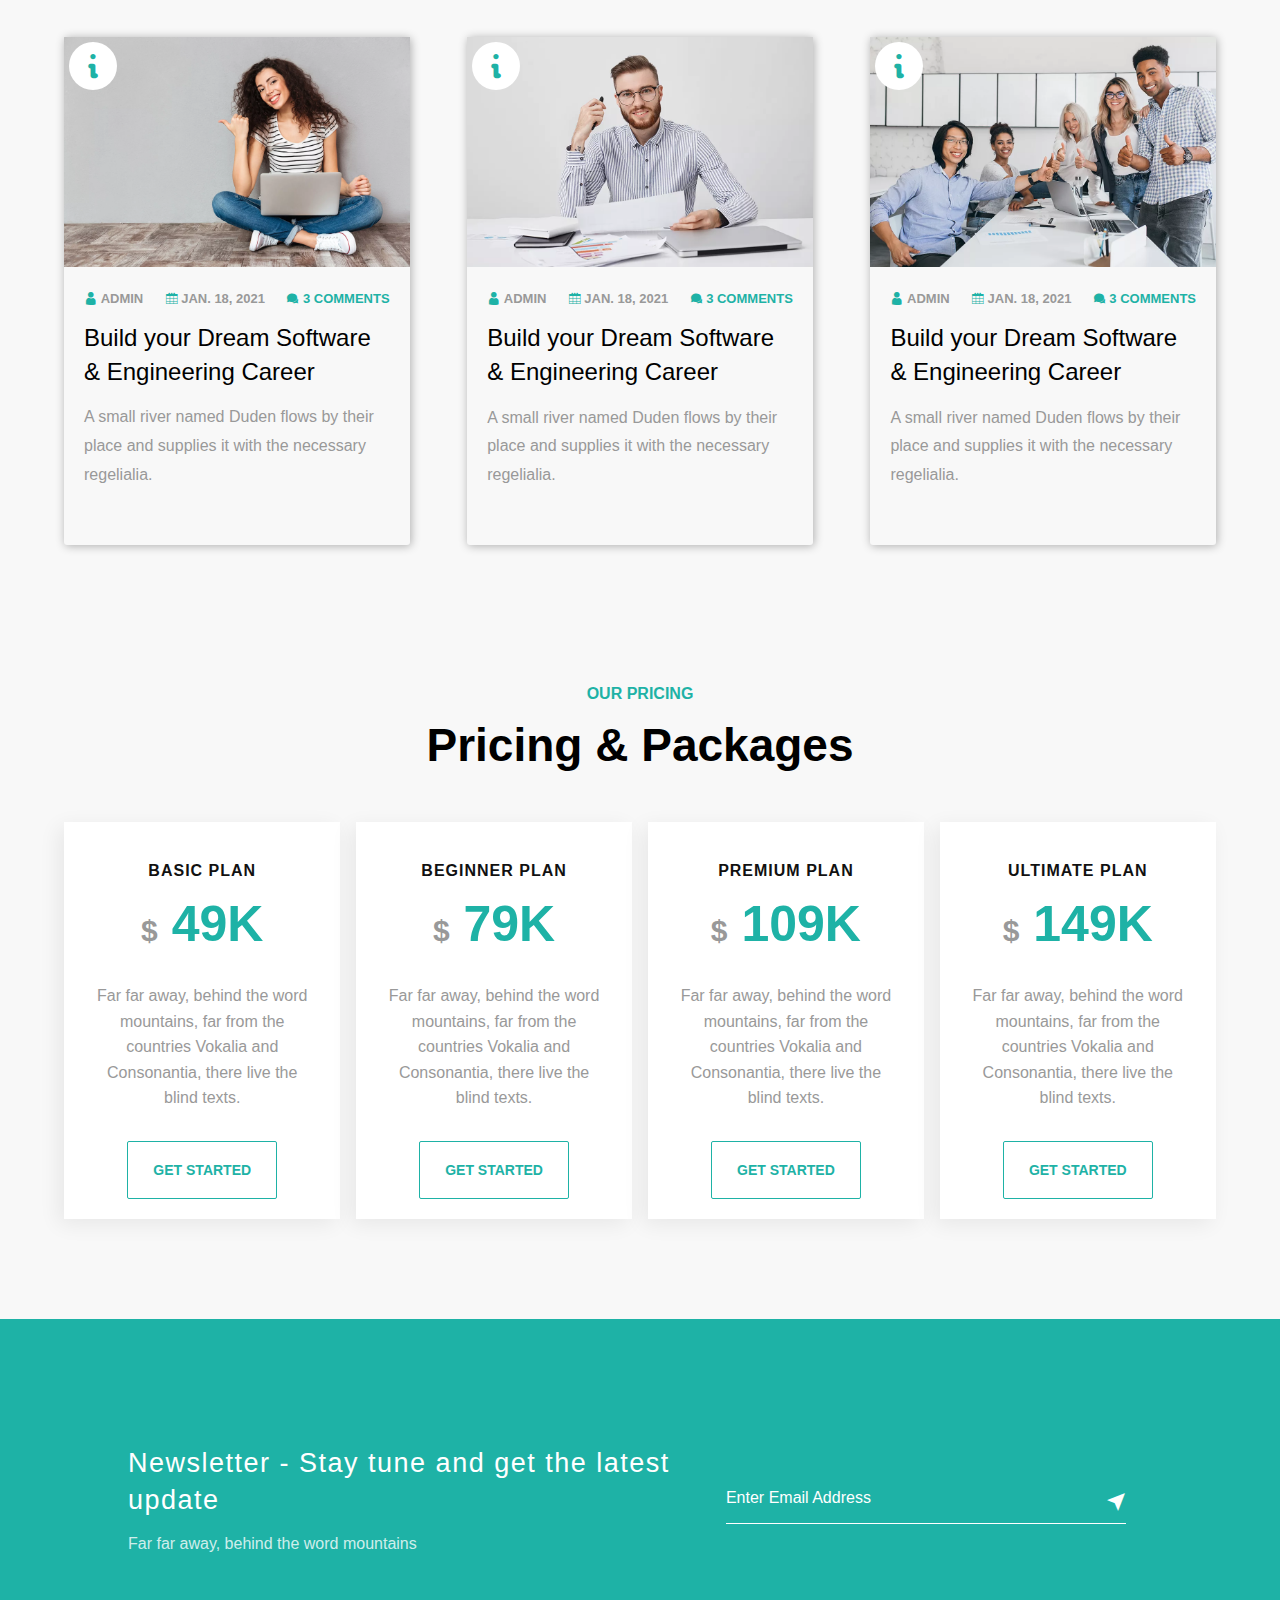
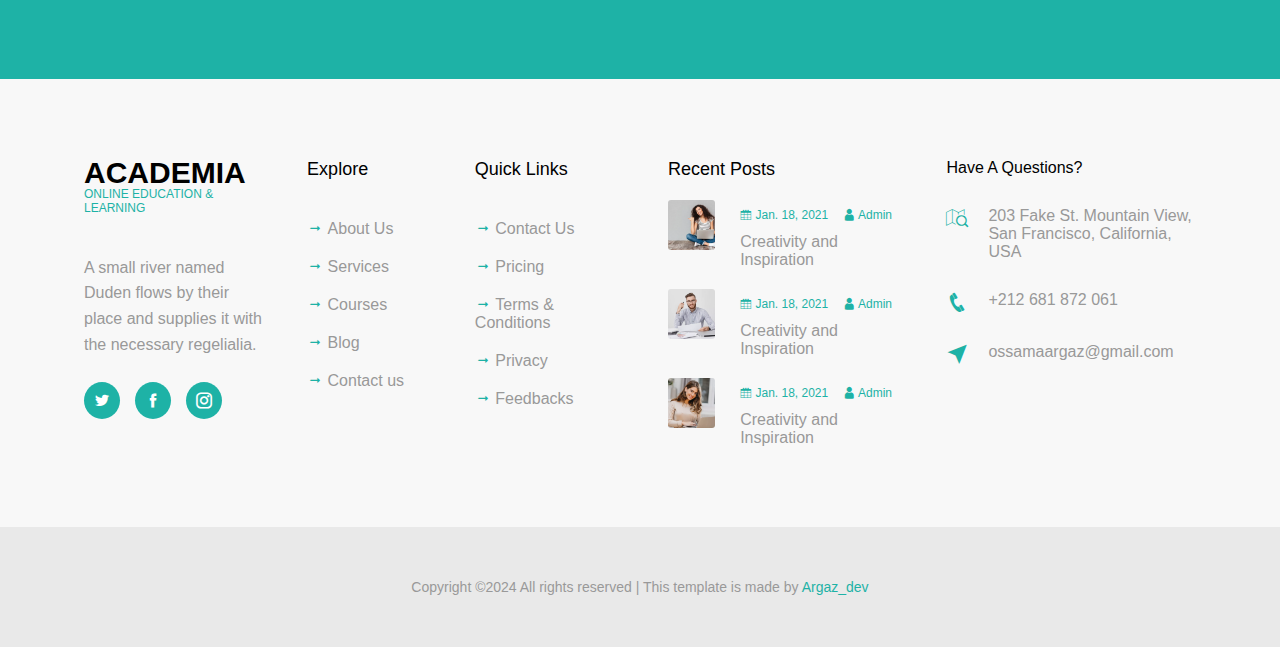
==== commit 3d0c9803: "add a counter and a preloader to the project" ====
--- a/Labs/ISTA/HTML-EX/ex-01/index.html
+++ b/Labs/ISTA/HTML-EX/ex-01/index.html
@@ -3,8 +3,10 @@
 <head>
     <meta charset="UTF-8">
     <meta name="viewport" content="width=device-width, initial-scale=1.0">
+    <link rel="stylesheet" href="/Labs/ISTA/HTML-EX/icofont/icofont/icofont.min.css">
+    <link rel="stylesheet" href="/Labs/ISTA/HTML-EX/OwlCarousel2-2.3.4/dist/assets/owl.carousel.min.css">
+    <link rel="stylesheet" href="/Labs/ISTA/HTML-EX/OwlCarousel2-2.3.4/dist/assets/owl.theme.default.min.css">
     <title>Home</title>
-    <link rel="stylesheet" href="/Labs/ISTA/HTML-EX/icofont/icofont/icofont.min.css">
     <style>
         *,
         *::before,
@@ -39,6 +41,72 @@
             background-size: 100% 100%;
             color: #ffffff;
         }
+        .preloader{
+            width: 100%;
+            height: 100%;
+            position: fixed;
+            top: 0;
+            left: 0;
+            background-color: darkturquoise;
+            display: flex;
+            justify-content: center;
+            align-items: center;
+            z-index: 20;
+        }
+        .spinner {
+            margin: 100px auto;
+            width: 50px;
+            height: 40px;
+            text-align: center;
+            font-size: 10px;
+        }
+        
+        .spinner > div {
+            background-color: #333;
+            height: 100%;
+            width: 6px;
+            display: inline-block;
+            
+            -webkit-animation: sk-stretchdelay 1.2s infinite ease-in-out;
+            animation: sk-stretchdelay 1.2s infinite ease-in-out;
+        }
+        
+        .spinner .rect2 {
+            -webkit-animation-delay: -1.1s;
+            animation-delay: -1.1s;
+        }
+        
+        .spinner .rect3 {
+            -webkit-animation-delay: -1.0s;
+            animation-delay: -1.0s;
+        }
+        
+        .spinner .rect4 {
+            -webkit-animation-delay: -0.9s;
+            animation-delay: -0.9s;
+        }
+        
+        .spinner .rect5 {
+            -webkit-animation-delay: -0.8s;
+            animation-delay: -0.8s;
+        }
+        
+        @-webkit-keyframes sk-stretchdelay {
+            0%, 40%, 100% { -webkit-transform: scaleY(0.4) }  
+            20% { -webkit-transform: scaleY(1.0) }
+        }
+        
+        @keyframes sk-stretchdelay {
+            0%, 40%, 100% { 
+            transform: scaleY(0.4);
+            -webkit-transform: scaleY(0.4);
+            }  20% { 
+            transform: scaleY(1.0);
+            -webkit-transform: scaleY(1.0);
+            }
+        }
+
+
         .navbar{
             width: 100%;
             height: 60px;
@@ -148,7 +216,7 @@
         }
         .about-img{
             width: 50%;
-            background-image: url(/Labs/ISTA/HTML-EX/ex-01/img/about.jpg.webp);
+            background-image: url(./img/about.jpg.webp);
             background-position: center;
             background-size: cover;
         }
@@ -216,7 +284,7 @@
         .icon-counter{
             width: 100%;
             height: 50vh;
-            background-image: url(/Labs/ISTA/HTML-EX/ex-01/img/bg_3.jpg.webp);
+            background-image: url(./img/bg_3.jpg.webp);
             background-position: center;
             background-size: cover;
         }
@@ -306,7 +374,7 @@
             justify-content: space-around;
         }
         .course-card{
-            width: 32%;
+            width: 95%;
             height: auto;
             padding-top: 20px;
             color: #000;
@@ -318,6 +386,11 @@
             width: 90%;
             height: 100%;
             margin: auto;
+            margin-bottom: 15px;
+            padding-bottom: 1px;
+        }
+        .owl-theme .owl-dots .owl-dot.active span, .owl-theme .owl-dots .owl-dot:hover span {
+            background: #1eb2a6;
         }
         .card-title{
             width: 100%;
@@ -409,6 +482,7 @@
 
 
 
+
         .explore-online-courses{
             width: 100%;
             height: auto;
@@ -542,16 +616,16 @@
             width: 80px;
             height: 80px;
             border-radius: 50%;
-            background-image: url(/Labs/ISTA/HTML-EX/ex-01/img/person_1.jpg.webp);
+            background-image: url(./img/person_1.jpg.webp);
             background-position: center;
             background-size: cover;
             position: relative;
         }
         .perssone-2{
-            background-image: url(/Labs/ISTA/HTML-EX/ex-01/img/person_2.jpg.webp);
+            background-image: url(./img/person_2.jpg.webp);
         }
         .perssone-3{
-            background-image: url(/Labs/ISTA/HTML-EX/ex-01/img/person_3.jpg.webp);
+            background-image: url(./img/person_3.jpg.webp);
         }
         .perssone-image span{
             font-size: 5px;
@@ -977,7 +1051,7 @@
         .img-1{
             width: 50px;
             height: 50px;
-            background-image: url(/Labs/ISTA/HTML-EX/ex-01/img/image_1.jpg);
+            background-image: url(./img/image_1.jpg);
             background-size: cover;
             background-repeat: no-repeat;
             background-position: center center;
@@ -986,7 +1060,7 @@
         .img-2{
             width: 50px;
             height: 50px;
-            background-image: url(/Labs/ISTA/HTML-EX/ex-01/img/image_2.jpg);
+            background-image: url(./img/image_2.jpg);
             background-size: cover;
             background-repeat: no-repeat;
             background-position: center center;
@@ -995,7 +1069,7 @@
         .img-3{
             width: 50px;
             height: 50px;
-            background-image: url(/Labs/ISTA/HTML-EX/ex-01/img/image_4.jpg);
+            background-image: url(./img/image_4.jpg);
             background-size: cover;
             background-repeat: no-repeat;
             background-position: center center;
@@ -1070,6 +1144,15 @@
     </style>
 </head>
 <body>
+    <div class="preloader">
+        <div class="spinner">
+            <div class="rect1"></div>
+            <div class="rect2"></div>
+            <div class="rect3"></div>
+            <div class="rect4"></div>
+            <div class="rect5"></div>
+          </div>    
+    </div>
     <header>
         <nav class="navbar" id="navbar">
             <div class="nav-logo">
@@ -1155,7 +1238,7 @@
                     </div>
                     <div class="icon-desc">
                         <h2>
-                            <span>3,000</span>
+                            <span class="timer" data-from="0" data-to="3000">3,000</span>
                         </h2>
                         <span class="icon-span">Success Stories</span>
                     </div>
@@ -1166,7 +1249,7 @@
                     </div>
                     <div class="icon-desc">
                         <h2>
-                            <span>320</span>
+                            <span class="timer" data-from="0" data-to="320">320</span>
                         </h2>
                         <span class="icon-span">Trusted Tutors</span>
                     </div>
@@ -1177,7 +1260,7 @@
                     </div>
                     <div class="icon-desc">
                         <h2>
-                            <span>1,000</span>
+                            <span class="timer" data-from="0" data-to="1000">1,000</span>
                         </h2>
                         <span class="icon-span">Schedules</span>
                     </div>
@@ -1188,7 +1271,7 @@
                     </div>
                     <div class="icon-desc">
                         <h2>
-                            <span>587</span>
+                            <span class="timer" data-from="0" data-to="587">587</span>
                         </h2>
                         <span class="icon-span">Courses</span>
                     </div>
@@ -1203,8 +1286,8 @@
                     <span>Our Courses</span>
                     <h2>Explore Our Popular Online Courses</h2>
                 </div>
-                <div class="card-slider">
-                    <div class="course-card">
+                <div class="card-slider owl-carousel owl-theme">
+                    <div class="course-card item">
                         <div class="card-desc">
                             <div class="card-title">
                                 <i class="enginer icofont-3x">&#xe999;</i>
@@ -1232,7 +1315,7 @@
                             </div>
                         </div>
                     </div>
-                    <div class="course-card">
+                    <div class="course-card item">
                         <div class="card-desc">
                             <div class="card-title">
                                 <i class="enginer icofont-3x">&#xe999;</i>
@@ -1260,7 +1343,91 @@
                             </div>
                         </div>
                     </div>
-                    <div class="course-card">
+                    <div class="course-card item">
+                        <div class="card-desc">
+                            <div class="card-title">
+                                <i class="enginer icofont-3x">&#xe999;</i>
+                            <div class="title-desc">
+                                    <h2>Basic Fundamentals for Software Engineering</h2>
+                                    <div class="stars">
+                                        <i class="icofont-0x">&#xf000;</i>
+                                        <i class="icofont-0x">&#xf000;</i>
+                                        <i class="icofont-0x">&#xf000;</i>
+                                        <i class="icofont-0x">&#xf000;</i>
+                                        <i class="icofont-0x">&#xf000;</i>
+                                        <p>(5.0)</p>
+                                    </div>
+                                    <div class="teacher">
+                                        <img src="/Labs/ISTA/HTML-EX/ex-01/img/author-1.jpg.webp" alt="">
+                                        <p>by Argaz_Dev</p>
+                                    </div>
+                                </div>
+                            </div>
+                            <div class="montant">
+                                <p>$100 All Course / $15 per month</p>
+                            </div>
+                            <div class="card-link">
+                                <a href="#">Entroll Now</a>
+                            </div>
+                        </div>
+                    </div>
+                    <div class="course-card item">
+                        <div class="card-desc">
+                            <div class="card-title">
+                                <i class="enginer icofont-3x">&#xe999;</i>
+                            <div class="title-desc">
+                                    <h2>Basic Fundamentals for Software Engineering</h2>
+                                    <div class="stars">
+                                        <i class="icofont-0x">&#xf000;</i>
+                                        <i class="icofont-0x">&#xf000;</i>
+                                        <i class="icofont-0x">&#xf000;</i>
+                                        <i class="icofont-0x">&#xf000;</i>
+                                        <i class="icofont-0x">&#xf000;</i>
+                                        <p>(5.0)</p>
+                                    </div>
+                                    <div class="teacher">
+                                        <img src="/Labs/ISTA/HTML-EX/ex-01/img/author-1.jpg.webp" alt="">
+                                        <p>by Argaz_Dev</p>
+                                    </div>
+                                </div>
+                            </div>
+                            <div class="montant">
+                                <p>$100 All Course / $15 per month</p>
+                            </div>
+                            <div class="card-link">
+                                <a href="#">Entroll Now</a>
+                            </div>
+                        </div>
+                    </div>
+                    <div class="course-card item">
+                        <div class="card-desc">
+                            <div class="card-title">
+                                <i class="enginer icofont-3x">&#xe999;</i>
+                            <div class="title-desc">
+                                    <h2>Basic Fundamentals for Software Engineering</h2>
+                                    <div class="stars">
+                                        <i class="icofont-0x">&#xf000;</i>
+                                        <i class="icofont-0x">&#xf000;</i>
+                                        <i class="icofont-0x">&#xf000;</i>
+                                        <i class="icofont-0x">&#xf000;</i>
+                                        <i class="icofont-0x">&#xf000;</i>
+                                        <p>(5.0)</p>
+                                    </div>
+                                    <div class="teacher">
+                                        <img src="/Labs/ISTA/HTML-EX/ex-01/img/author-1.jpg.webp" alt="">
+                                        <p>by Argaz_Dev</p>
+                                    </div>
+                                </div>
+                            </div>
+                            <div class="montant">
+                                <p>$100 All Course / $15 per month</p>
+                            </div>
+                            <div class="card-link">
+                                <a href="#">Entroll Now</a>
+                            </div>
+                        </div>
+                    </div>
+                    <div class="course-card item">
                         <div class="card-desc">
                             <div class="card-title">
                                 <i class="enginer icofont-3x">&#xe999;</i>
@@ -1780,8 +1947,9 @@
 
 
     <script src="/js/Jquery.js"></script>
+    <script src="/Labs/ISTA/HTML-EX/OwlCarousel2-2.3.4/docs_src/assets/vendors/jquery.min.js"></script>
     <script src="/bootstrap-5.0.2-dist/js/bootstrap.bundle.min.js"></script>
-    <script src="/jquery/script.js"></script>
+
     <script>
         window.onscroll = function(){
             if(window.scrollY > document.getElementById('about').offsetTop - 20){
@@ -1792,5 +1960,27 @@
             }
         }
     </script>
+    <script>
+        $(document).ready(function(){
+            $(".preloader").delay(1000).fadeOut('slow');
+        });
+    </script>
+
+    <script src="/Labs/ISTA/HTML-EX/OwlCarousel2-2.3.4/dist/owl.carousel.min.js"></script>
+    <script>
+        $(document).ready(function (){
+            $('.owl-carousel').owlCarousel({
+                autoplay: true
+            });
+        });
+    </script>
+
+    <script src="/Labs/ISTA/HTML-EX/js/jquery.countTo.js"></script>
+    <script type="text/javascript">
+        $('.timer').countTo({
+            speed: 1500,
+            refreshInterval: 15,
+        });
+    </script>
 </body>
 </html>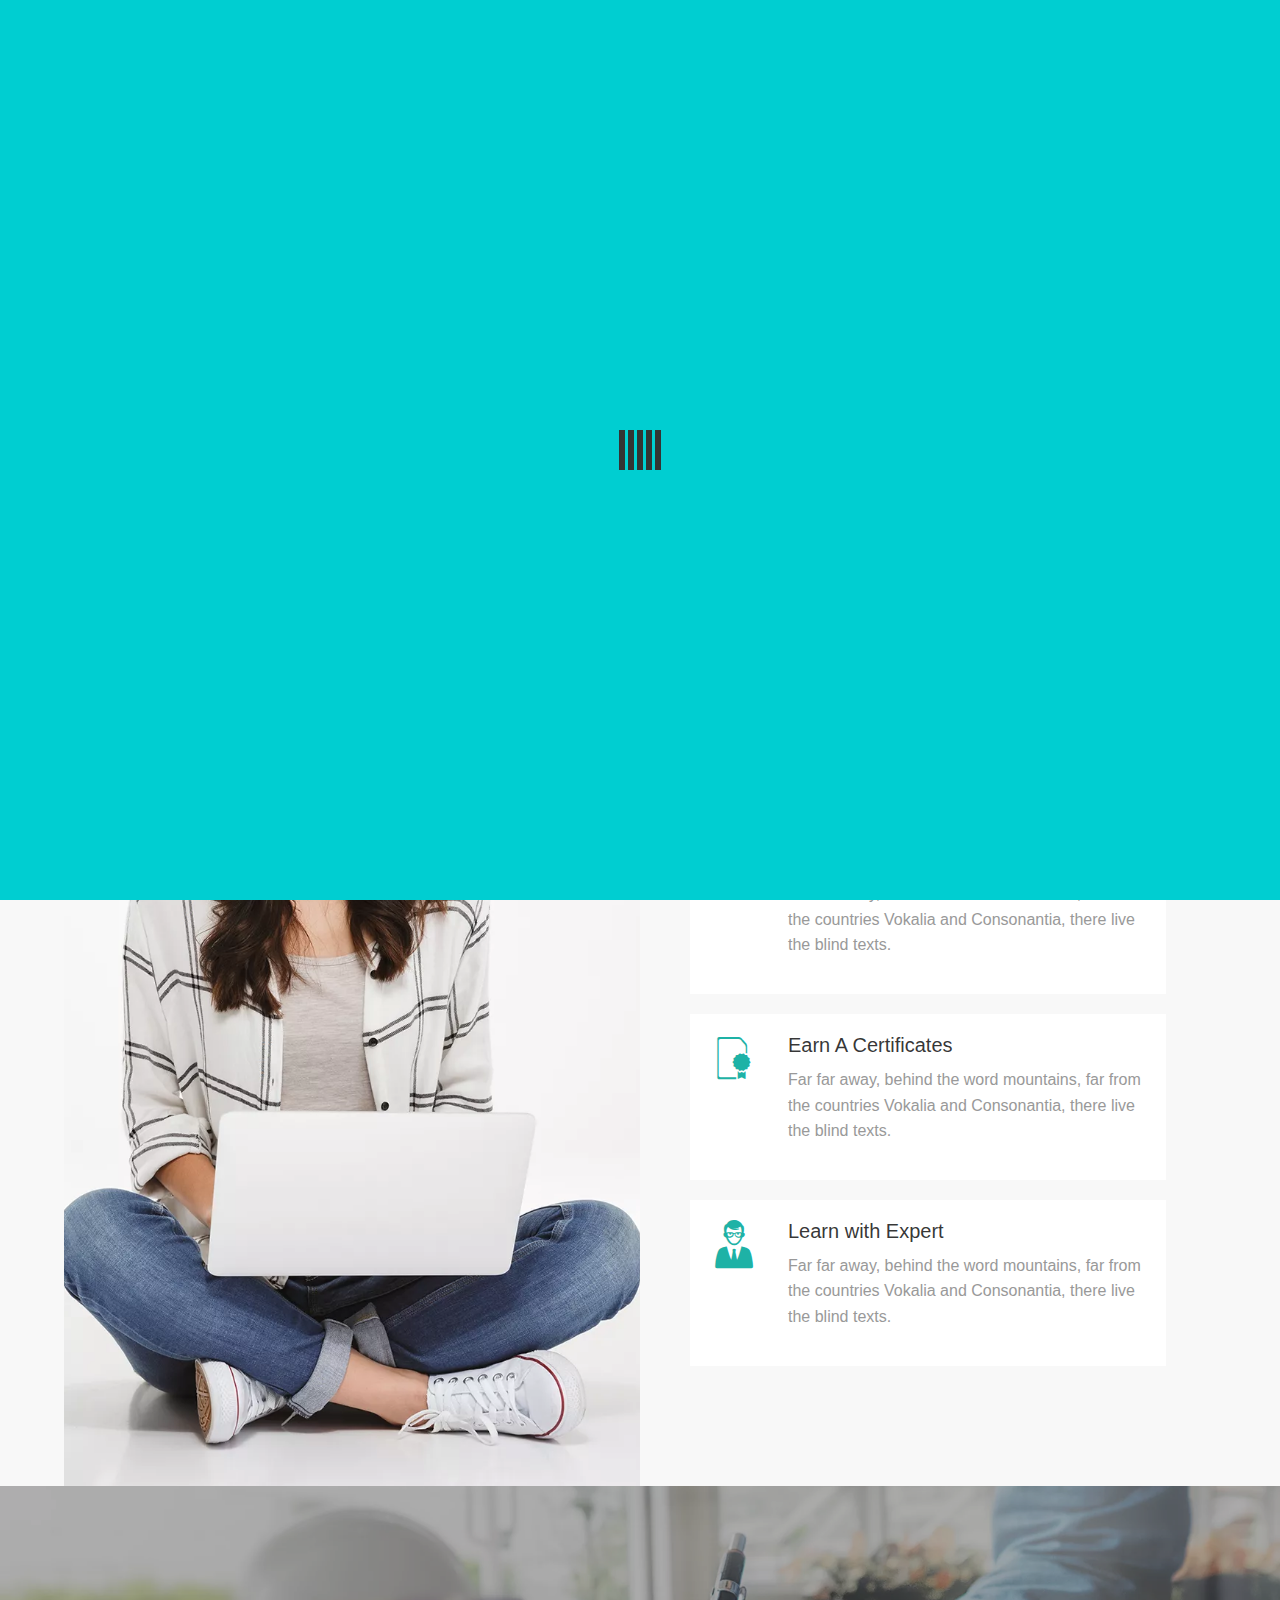
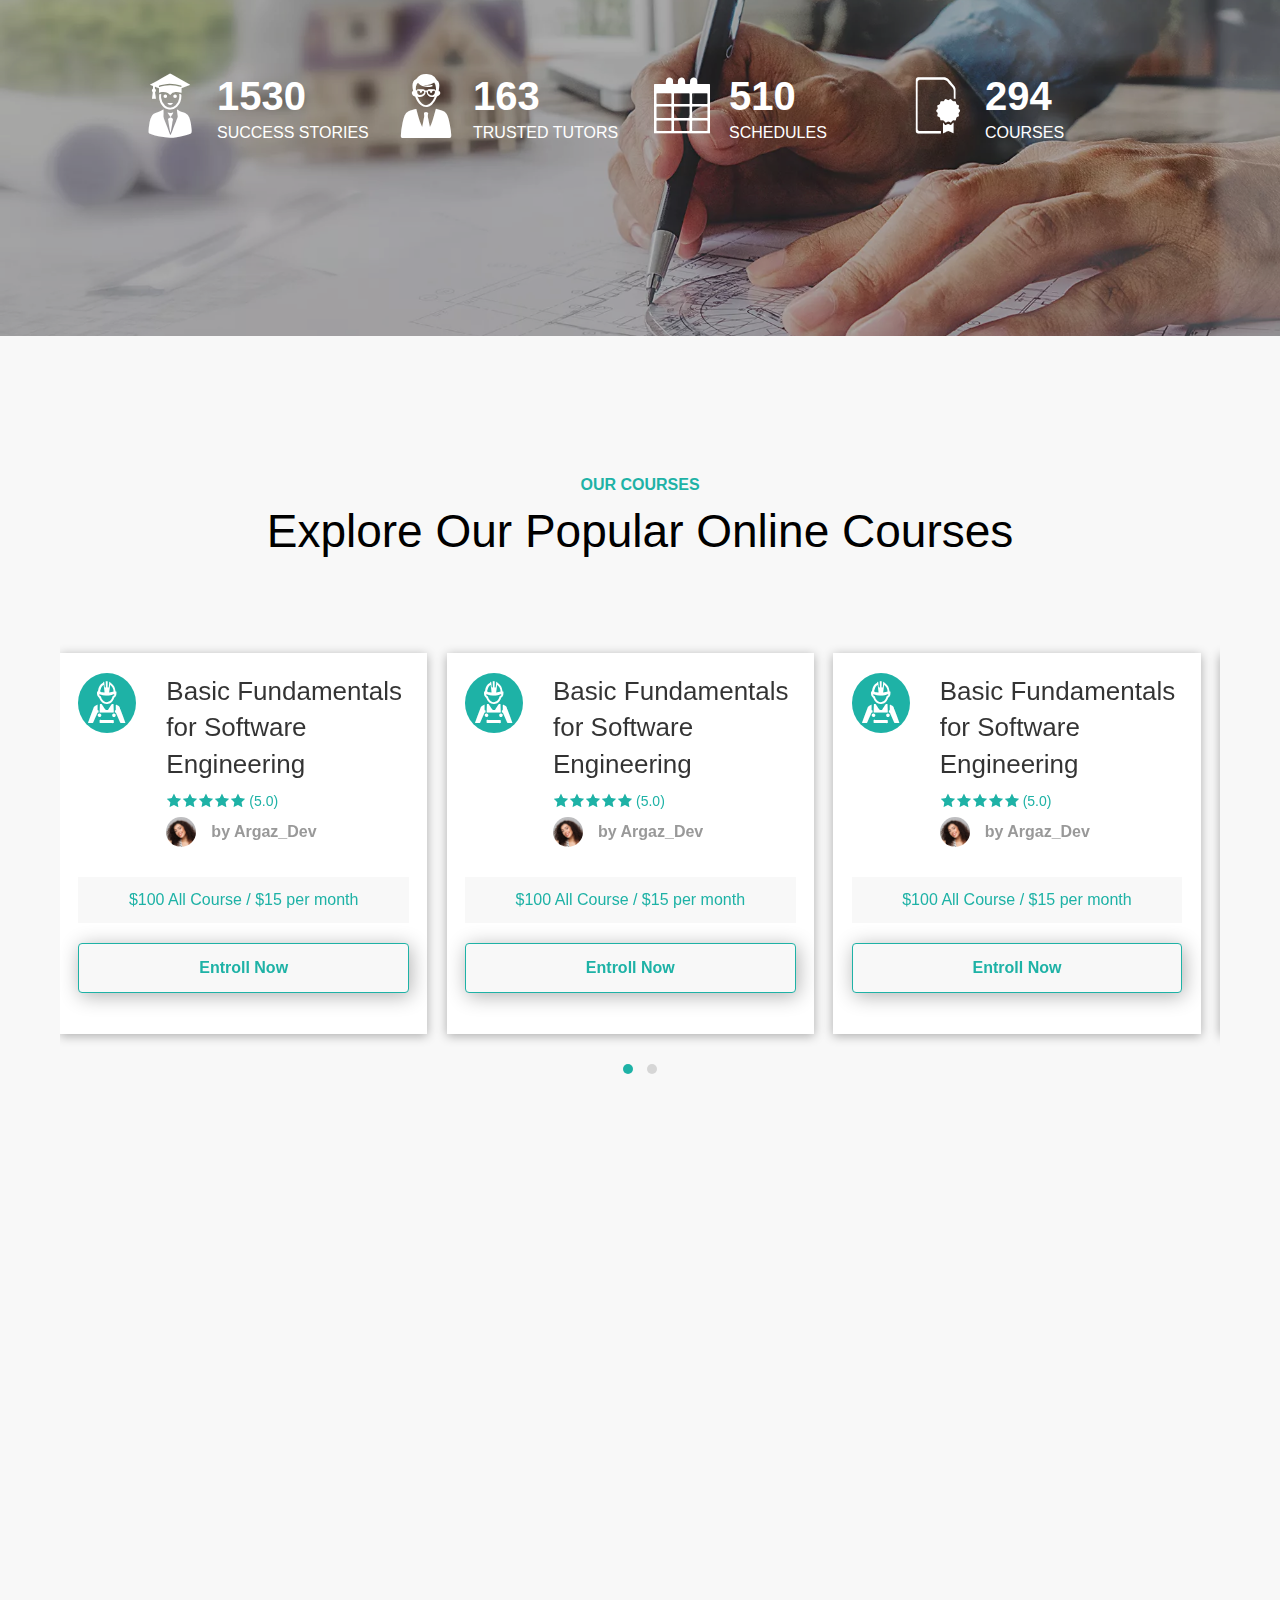
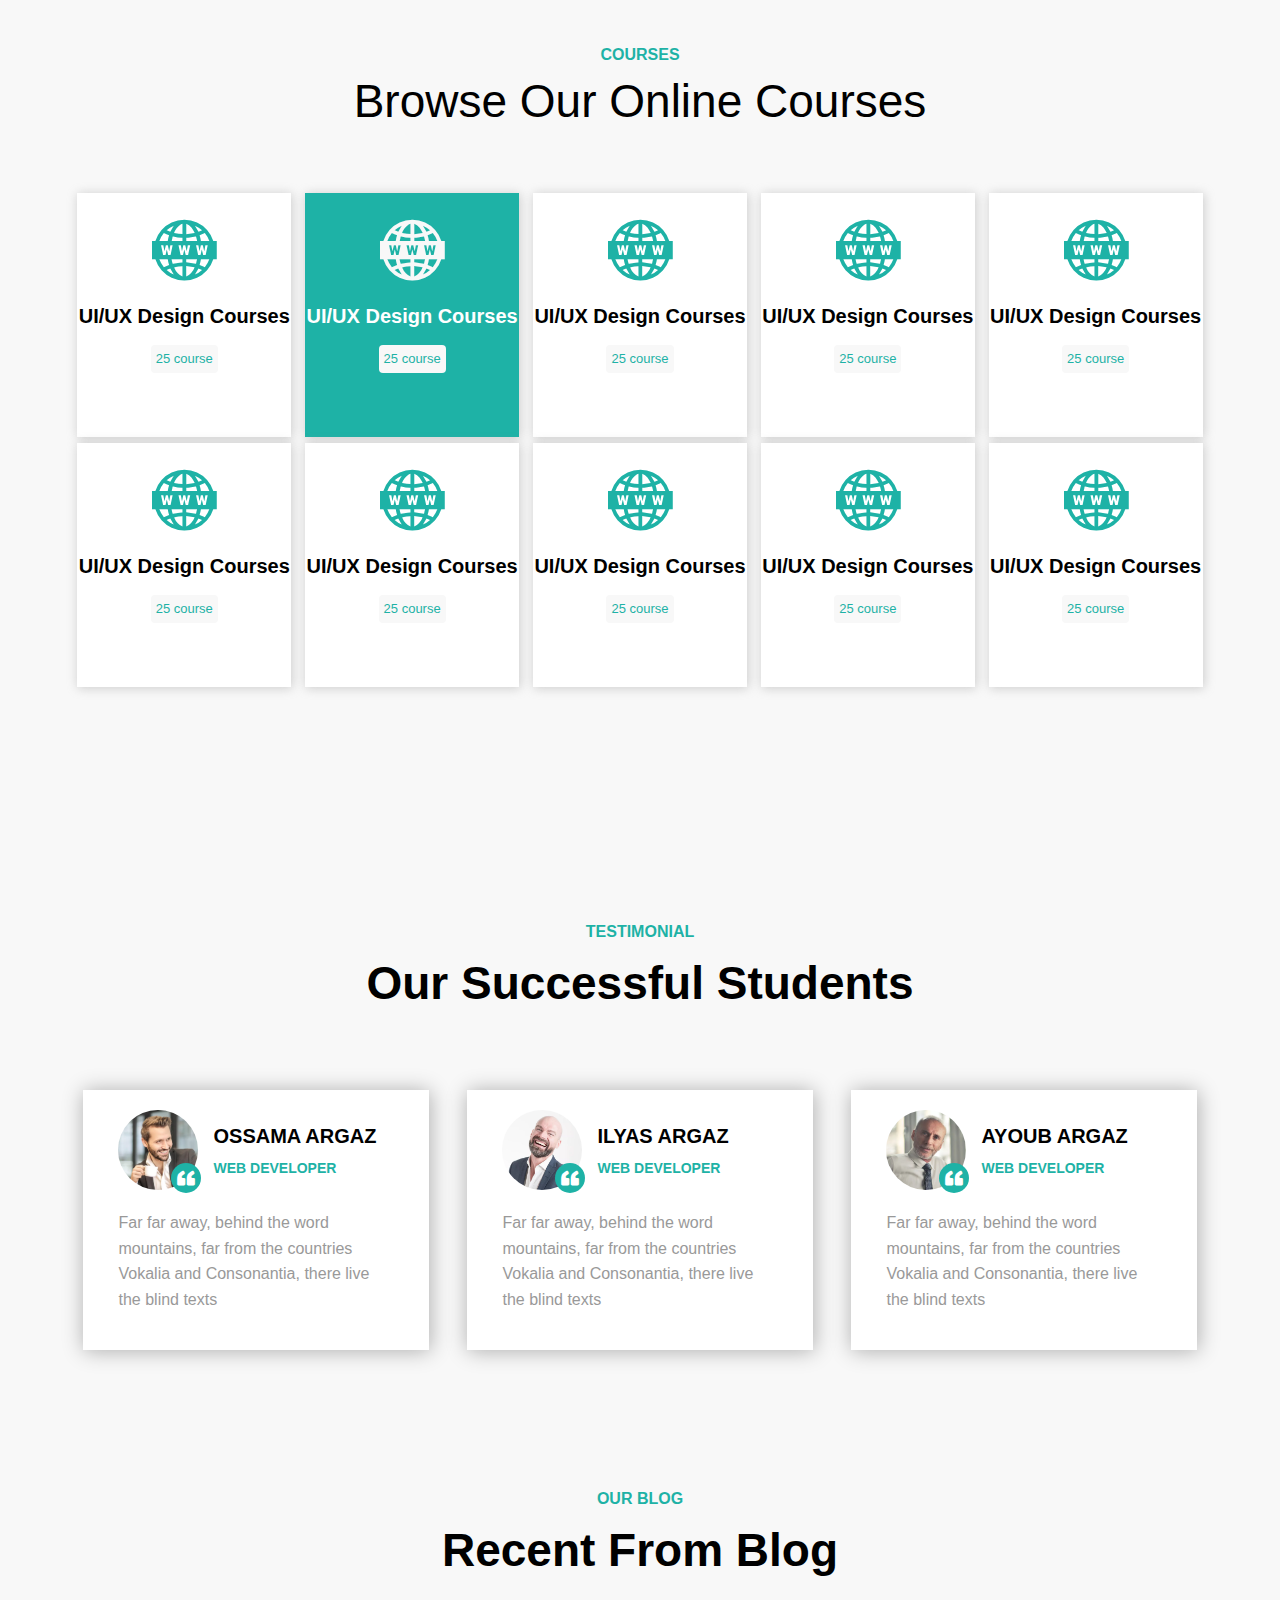
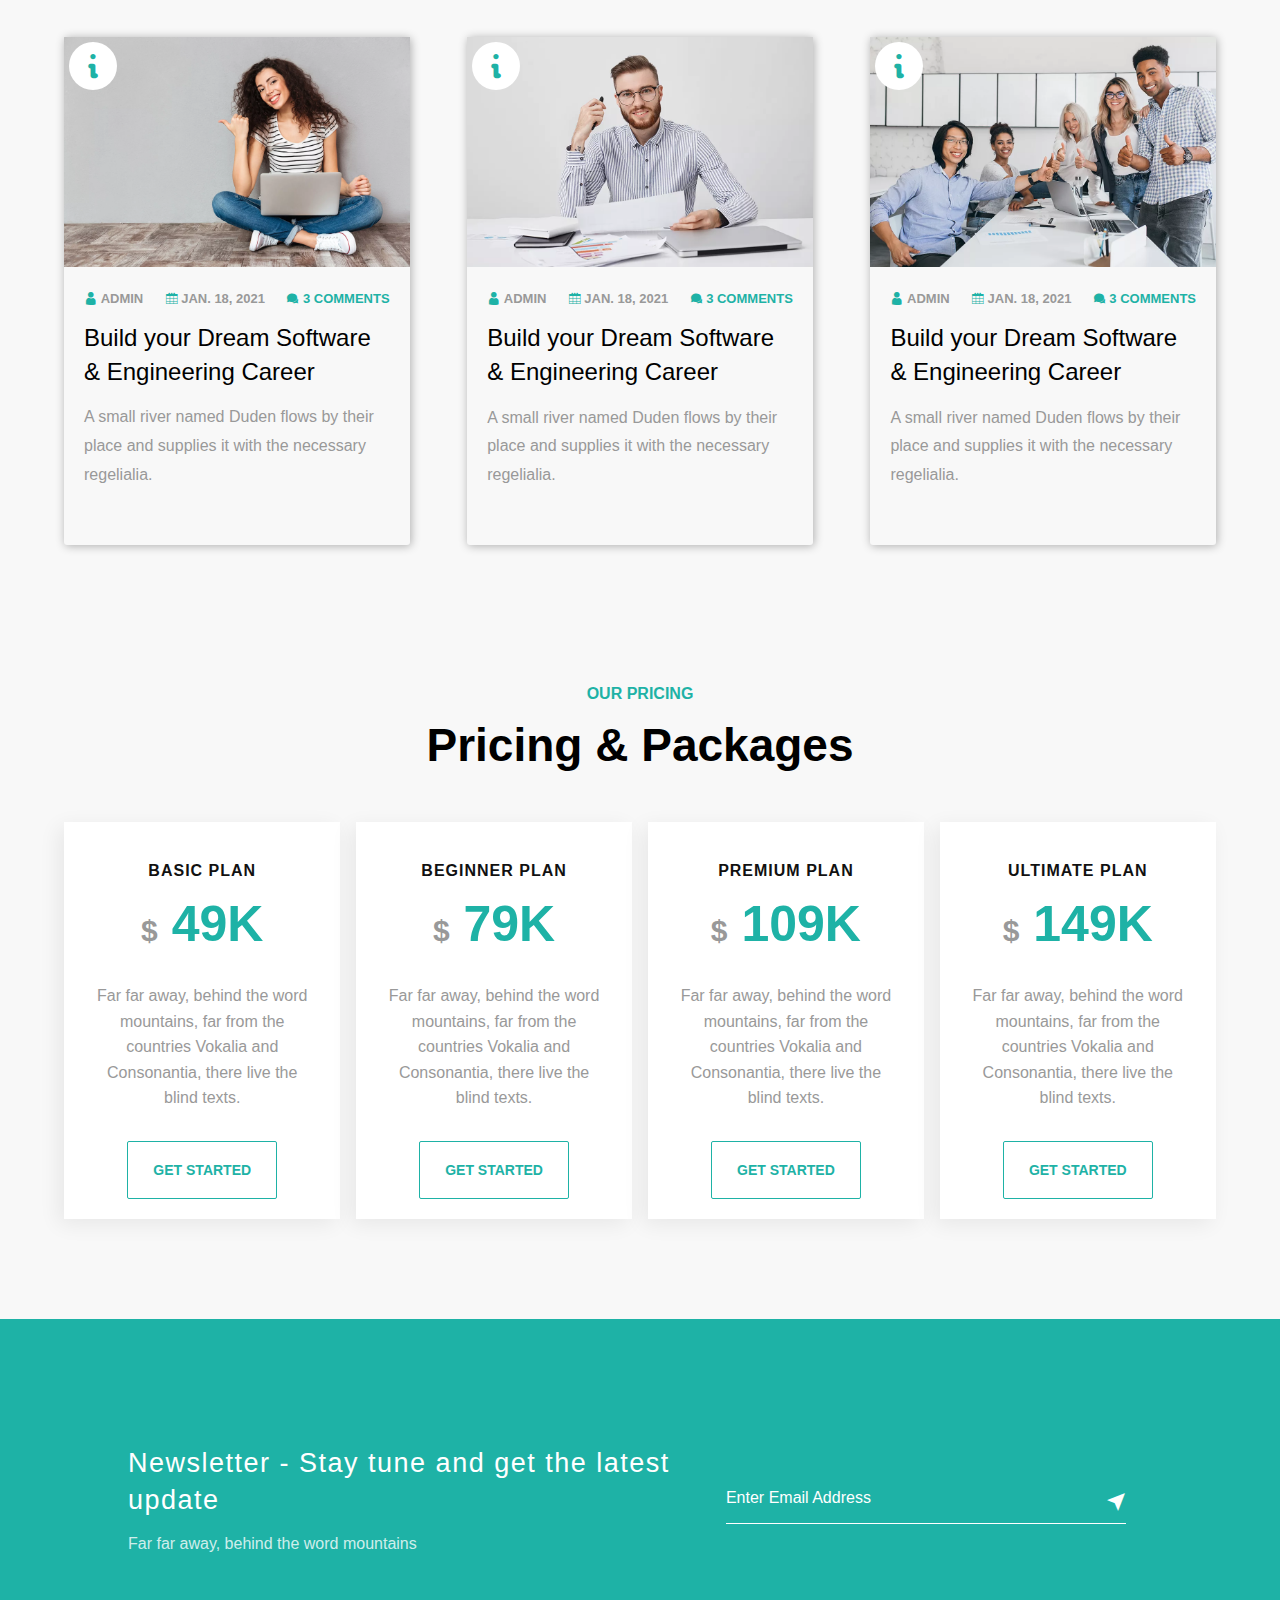
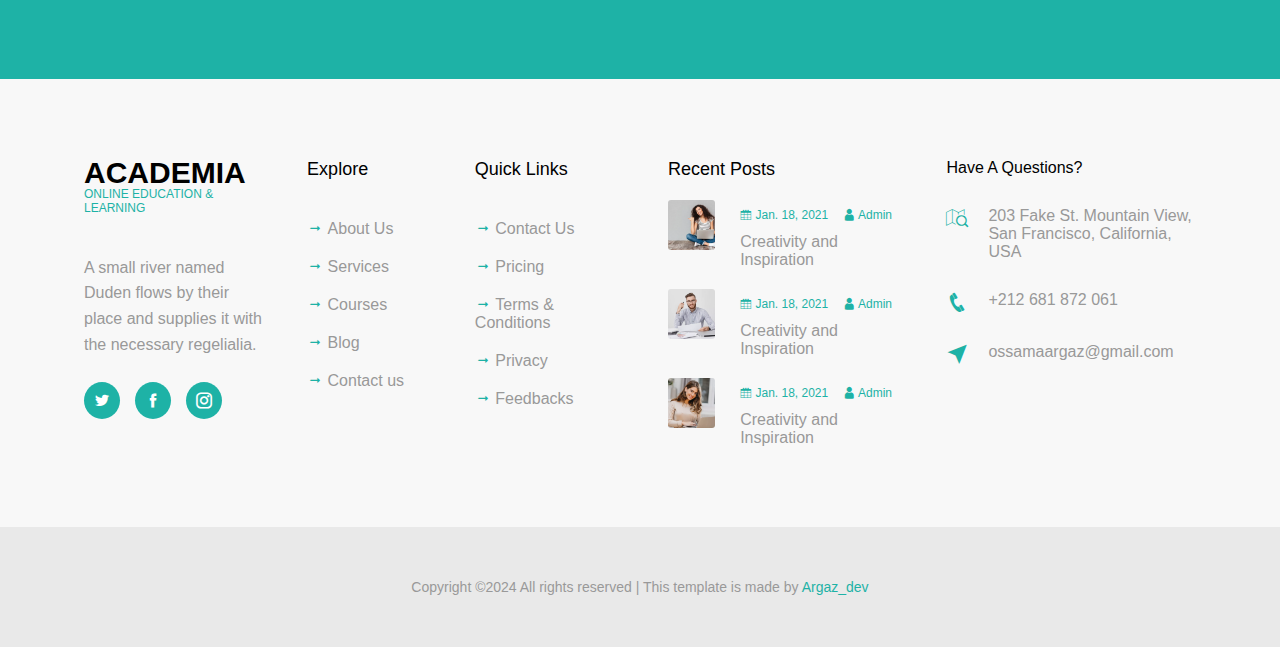
==== commit 9140901f: "continuer le travail sur l'ex" ====
--- a/Labs/ISTA/HTML-EX/ex-01/index.html
+++ b/Labs/ISTA/HTML-EX/ex-01/index.html
@@ -1163,9 +1163,9 @@
             </div>
             <ul class="nav-list">
                 <li><a class="active" href="/Labs/ISTA/HTML-EX/ex-01/index.html">Home</a></li>
-                <li><a href="/Labs/ISTA/HTML-EX/ex-01/contact.html">contact</a></li>
                 <li><a href="/Labs/ISTA/HTML-EX/ex-01/courses.html">All Courses</a></li>
                 <li><a href="/Labs/ISTA/HTML-EX/ex-01/prices.html">prices</a></li>
+                <li><a href="/Labs/ISTA/HTML-EX/ex-01/contact.html">contact</a></li>
             </ul>
         </nav>
     </header>
